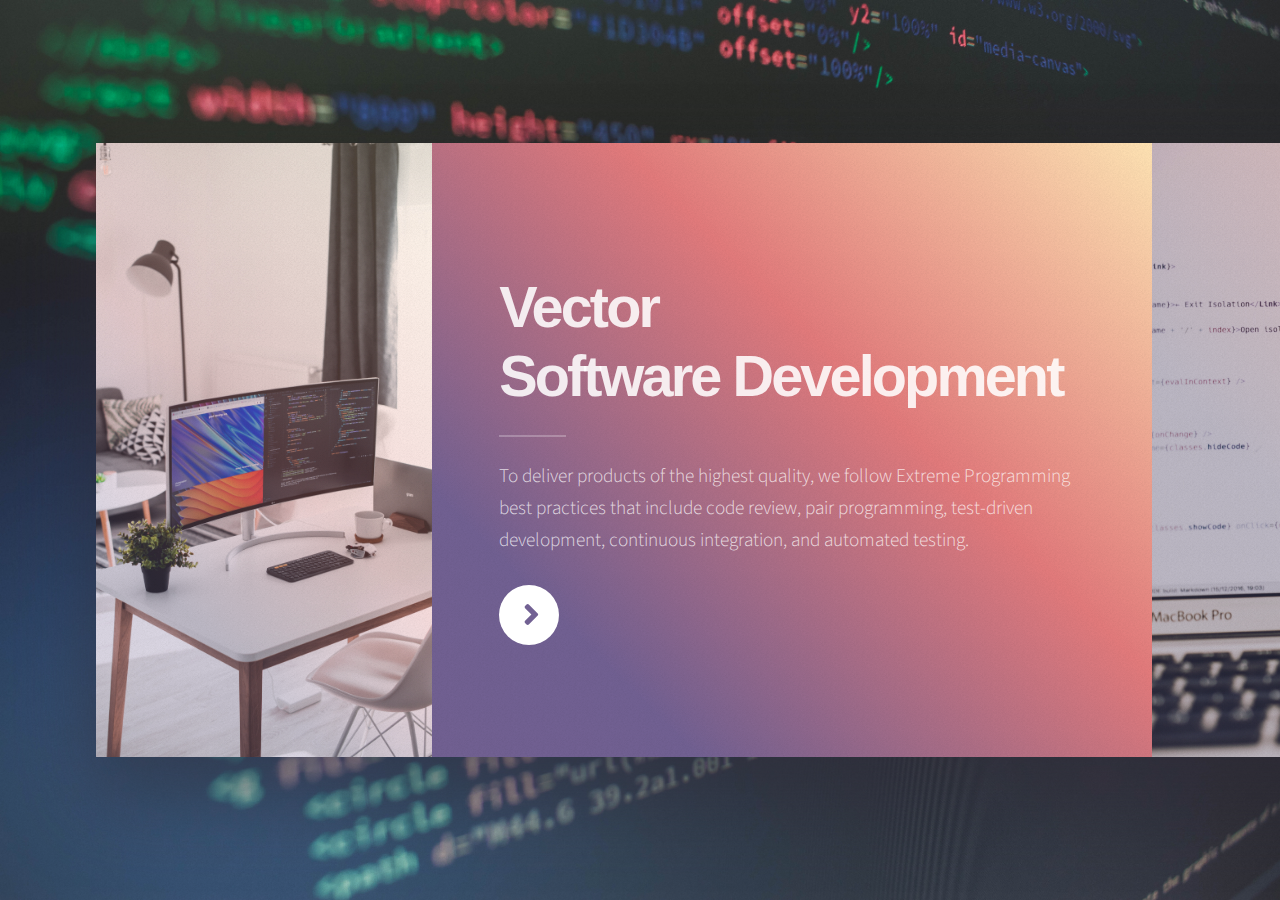
==== project.html @ 156435c5 "update" ====
<!DOCTYPE html>
<!--
	Ethereal by HTML5 UP
	html5up.net | @ajlkn
	Free for personal and commercial use under the CCA 3.0 license (html5up.net/license)
-->
<html>
  <head>
    <title>Vector</title>
    <meta charset="utf-8" />
    <meta
      name="viewport"
      content="width=device-width, initial-scale=1, user-scalable=no"
    />
    <link rel="stylesheet" href="assets/css/main.css" />
    <noscript
      ><link rel="stylesheet" href="assets/css/noscript.css"
    /></noscript>
  </head>
  <body class="is-preload">
    <!-- Page Wrapper -->
    <div id="page-wrapper">
      <!-- Wrapper -->
      <div id="wrapper">
        <!-- Panel (Banner) -->
        <section class="panel banner right">
          <div class="content color0 span-3-75">
            <h1 class="major">
              Vector<br />
              Software Development
            </h1>
            <p>
              To deliver products of the highest quality, we follow Extreme
              Programming best practices that include code review, pair
              programming, test-driven development, continuous integration, and
              automated testing.
            </p>
            <ul class="actions">
              <li>
                <a
                  href="#first"
                  class="button primary color1 circle icon solid fa-angle-right"
                  >Next</a
                >
              </li>
            </ul>
          </div>
          <div class="image filtered span-1-75" data-position="25% 25%">
            <img src="images/pic01.jpg" alt="" />
          </div>
        </section>

        <!-- Panel (Spotlight) -->
        <section class="panel spotlight medium right" id="first">
          <div class="content span-7">
            <h2 class="major">Sed etiam aenean</h2>
            <p>
              Mauris et ligula arcu. Proin dapibus convallis accumsan. Lorem
              maximus hendrerit orci, sit amet elementum massa hendrerit sed.
              Donec et ullamcorper ligula. Suspendisse amet potenti. Ut pretium
              libero eleifend euismod sed tristique. Quisque dictum magna risus,
              id ultricies justo sagittis vitae. Sed id odio tempor, porttitor
              elit amet, gravida hendrerit fringilla lorem ipsum dolor.
            </p>
          </div>
          <div class="image filtered tinted" data-position="top left">
            <img src="images/pic02.jpg" alt="" />
          </div>
        </section>

        <!-- Panel -->
        <section class="panel color1">
          <div class="intro joined">
            <h2 class="major">Amet lorem</h2>
            <p>
              Sed vel nibh libero. Mauris et lorem pharetra massa lorem turpis
              congue pulvinar. Vivamus sed feugiat finibus. Duis amet bibendum
              amet sed. Duis mauris ex, dapibus sed ligula tempus volutpat magna
              etiam.
            </p>
          </div>
          <div class="inner">
            <ul class="grid-icons three connected">
              <li>
                <span class="icon fa-gem"
                  ><span class="label">Lorem</span></span
                >
              </li>
              <li>
                <span class="icon solid fa-camera-retro"
                  ><span class="label">Ipsum</span></span
                >
              </li>
              <li>
                <span class="icon solid fa-cog"
                  ><span class="label">Dolor</span></span
                >
              </li>
              <li>
                <span class="icon solid fa-paper-plane"
                  ><span class="label">Sit</span></span
                >
              </li>
              <li>
                <span class="icon solid fa-chart-bar"
                  ><span class="label">Amet</span></span
                >
              </li>
              <li>
                <span class="icon solid fa-code"
                  ><span class="label">Nullam</span></span
                >
              </li>
            </ul>
          </div>
        </section>

        <!-- Panel (Spotlight) -->
        <section class="panel spotlight large left">
          <div class="content span-5">
            <h2 class="major">Magna amet tempus</h2>
            <p>
              Mauris a cursus velit. Nunc lacinia sollicitudin egestas bibendum,
              magna dui bibendum ex, sagittis commodo enim risus sed magna
              nulla. Vestibulum ut consequat velit. Curabitur vitae libero
              lorem. Quisque iaculis porttitor blandit. Nullam quis sagittis
              maximus. Sed vel nibh libero. Mauris et lorem pharetra massa lorem
              turpis congue pulvinar.
            </p>
          </div>
          <div class="image filtered tinted" data-position="top right">
            <img src="images/pic03.jpg" alt="" />
          </div>
        </section>

        <!-- Panel -->
        <section class="panel">
          <div class="intro color2">
            <h2 class="major">Elit integer</h2>
            <p>
              Sed vel nibh libero. Mauris et lorem pharetra massa lorem turpis
              congue pulvinar. Vivamus sed feugiat finibus. Duis amet bibendum
              amet sed. Duis mauris ex, dapibus sed ligula tempus volutpat magna
              etiam.
            </p>
          </div>
          <div class="gallery">
            <div class="group span-3">
              <a
                href="images/gallery/fulls/01.jpg"
                class="image filtered span-3"
                data-position="bottom"
                ><img src="images/gallery/thumbs/01.jpg" alt=""
              /></a>
              <a
                href="images/gallery/fulls/02.jpg"
                class="image filtered span-1-5"
                data-position="center"
                ><img src="images/gallery/thumbs/02.jpg" alt=""
              /></a>
              <a
                href="images/gallery/fulls/03.jpg"
                class="image filtered span-1-5"
                data-position="bottom"
                ><img src="images/gallery/thumbs/03.jpg" alt=""
              /></a>
            </div>
            <a
              href="images/gallery/fulls/04.jpg"
              class="image filtered span-2-5"
              data-position="top"
              ><img src="images/gallery/thumbs/04.jpg" alt=""
            /></a>
            <a
              href="images/gallery/fulls/09.jpg"
              class="image filtered span-2-5"
              data-position="right"
              ><img src="images/gallery/thumbs/09.jpg" alt=""
            /></a>
          </div>
        </section>

        <!-- Panel -->
        <section class="panel color4-alt">
          <div class="intro color4">
            <h2 class="major">Contact</h2>
            <p>
              Sed vel nibh libero. Mauris et lorem pharetra massa lorem turpis
              congue pulvinar. Vivamus sed feugiat finibus. Duis amet bibendum
              amet sed. Duis mauris ex, dapibus sed ligula tempus volutpat magna
              etiam.
            </p>
          </div>
          <div class="inner columns divided">
            <div class="span-3-25">
              <form method="post" action="#">
                <div class="fields">
                  <div class="field half">
                    <label for="name">Name</label>
                    <input type="text" name="name" id="name" />
                  </div>
                  <div class="field half">
                    <label for="email">Email</label>
                    <input type="email" name="email" id="email" />
                  </div>
                  <div class="field">
                    <label for="message">Message</label>
                    <textarea name="message" id="message" rows="4"></textarea>
                  </div>
                </div>
                <ul class="actions">
                  <li>
                    <input
                      type="submit"
                      value="Send Message"
                      class="button primary"
                    />
                  </li>
                </ul>
              </form>
            </div>
            <div class="span-1-5">
              <ul class="contact-icons color1">
                <li class="icon brands fa-twitter">
                  <a href="#">@untitled-tld</a>
                </li>
                <li class="icon brands fa-facebook-f">
                  <a href="#">facebook.com/untitled</a>
                </li>
                <li class="icon brands fa-snapchat-ghost">
                  <a href="#">@untitled-tld</a>
                </li>
                <li class="icon brands fa-instagram">
                  <a href="#">@untitled-tld</a>
                </li>
                <li class="icon brands fa-medium-m">
                  <a href="#">medium.com/untitled</a>
                </li>
              </ul>
            </div>
          </div>
        </section>

        <!-- Copyright -->
        <div class="copyright">
          &copy; Untitled. Design: <a href="https://html5up.net">HTML5 UP</a>.
        </div>
      </div>
    </div>

    <!-- Scripts -->
    <script src="assets/js/jquery.min.js"></script>
    <script src="assets/js/browser.min.js"></script>
    <script src="assets/js/breakpoints.min.js"></script>
    <script src="assets/js/main.js"></script>
  </body>
</html>
---- assets/css/main.css ----
@import url(fontawesome-all.min.css);
@import url("https://fonts.googleapis.com/css?family=Source+Sans+Pro:300,400,300i,400i");

/*
	Ethereal by HTML5 UP
	html5up.net | @ajlkn
	Free for personal and commercial use under the CCA 3.0 license (html5up.net/license)
*/

html, body, div, span, applet, object,
iframe, h1, h2, h3, h4, h5, h6, p, blockquote,
pre, a, abbr, acronym, address, big, cite,
code, del, dfn, em, img, ins, kbd, q, s, samp,
small, strike, strong, sub, sup, tt, var, b,
u, i, center, dl, dt, dd, ol, ul, li, fieldset,
form, label, legend, table, caption, tbody,
tfoot, thead, tr, th, td, article, aside,
canvas, details, embed, figure, figcaption,
footer, header, hgroup, menu, nav, output, ruby,
section, summary, time, mark, audio, video {
	margin: 0;
	padding: 0;
	border: 0;
	font-size: 100%;
	font: inherit;
	vertical-align: baseline;}

article, aside, details, figcaption, figure,
footer, header, hgroup, menu, nav, section {
	display: block;}

body {
	line-height: 1;
}

ol, ul {
	list-style: none;
}

blockquote, q {
	quotes: none;
}

	blockquote:before, blockquote:after, q:before, q:after {
		content: '';
		content: none;
	}

table {
	border-collapse: collapse;
	border-spacing: 0;
}

body {
	-webkit-text-size-adjust: none;
}

mark {
	background-color: transparent;
	color: inherit;
}

input::-moz-focus-inner {
	border: 0;
	padding: 0;
}

input, select, textarea {
	-moz-appearance: none;
	-webkit-appearance: none;
	-ms-appearance: none;
	appearance: none;
}

/* Page */

	@-moz-keyframes load-spinner {
		0% {
			-moz-transform: rotate(0deg);
			-webkit-transform: rotate(0deg);
			-ms-transform: rotate(0deg);
			transform: rotate(0deg);
		}

		100% {
			-moz-transform: rotate(360deg);
			-webkit-transform: rotate(360deg);
			-ms-transform: rotate(360deg);
			transform: rotate(360deg);
		}
	}

	@-webkit-keyframes load-spinner {
		0% {
			-moz-transform: rotate(0deg);
			-webkit-transform: rotate(0deg);
			-ms-transform: rotate(0deg);
			transform: rotate(0deg);
		}

		100% {
			-moz-transform: rotate(360deg);
			-webkit-transform: rotate(360deg);
			-ms-transform: rotate(360deg);
			transform: rotate(360deg);
		}
	}

	@-ms-keyframes load-spinner {
		0% {
			-moz-transform: rotate(0deg);
			-webkit-transform: rotate(0deg);
			-ms-transform: rotate(0deg);
			transform: rotate(0deg);
		}

		100% {
			-moz-transform: rotate(360deg);
			-webkit-transform: rotate(360deg);
			-ms-transform: rotate(360deg);
			transform: rotate(360deg);
		}
	}

	@keyframes load-spinner {
		0% {
			-moz-transform: rotate(0deg);
			-webkit-transform: rotate(0deg);
			-ms-transform: rotate(0deg);
			transform: rotate(0deg);
		}

		100% {
			-moz-transform: rotate(360deg);
			-webkit-transform: rotate(360deg);
			-ms-transform: rotate(360deg);
			transform: rotate(360deg);
		}
	}

	@-ms-viewport {
		width: device-width;
	}

	html {
		width: 100%;
		height: 100%;
	}

	html {
		box-sizing: border-box;
	}

	*, *:before, *:after {
		box-sizing: inherit;
	}

	body {
		display: -moz-flex;
		display: -webkit-flex;
		display: -ms-flex;
		display: flex;
		-moz-align-items: center;
		-webkit-align-items: center;
		-ms-align-items: center;
		align-items: center;
		-moz-justify-content: -moz-flex-start;
		-webkit-justify-content: -webkit-flex-start;
		-ms-justify-content: -ms-flex-start;
		justify-content: flex-start;
		-ms-overflow-style: scrollbar;
		width: 100%;
		height: 100%;
		min-height: 30rem;
		overflow: hidden;
	}

		body:before {
			-moz-animation: load-spinner 1s infinite linear;
			-webkit-animation: load-spinner 1s infinite linear;
			-ms-animation: load-spinner 1s infinite linear;
			animation: load-spinner 1s infinite linear;
			-moz-transition: opacity 0.25s ease;
			-webkit-transition: opacity 0.25s ease;
			-ms-transition: opacity 0.25s ease;
			transition: opacity 0.25s ease;
			-moz-transition-delay: 0s;
			-webkit-transition-delay: 0s;
			-ms-transition-delay: 0s;
			transition-delay: 0s;
			pointer-events: none;
			content: '';
			display: block;
			position: absolute;
			top: 50%;
			left: 50%;
			width: 4rem;
			height: 4rem;
			margin: -2rem 0 0 -2rem;
			background-image: url("data:image/svg+xml;charset=utf8,%3Csvg xmlns='http://www.w3.org/2000/svg' xmlns:xlink='http://www.w3.org/1999/xlink' width='96px' height='96px' viewBox='0 0 96 96' zoomAndPan='disable'%3E%3Cstyle%3Ecircle %7Bfill: transparent%3B stroke: %232e2b37%3B stroke-width: 1.5px%3B %7D%3C/style%3E%3Cdefs%3E%3CclipPath id='corner'%3E%3Cpolygon points='0,0 48,0 48,48 96,48 96,96 0,96' /%3E%3C/clipPath%3E%3C/defs%3E%3Cg clip-path='url(%23corner)'%3E%3Ccircle cx='48' cy='48' r='32'/%3E%3C/g%3E%3C/svg%3E");
			background-position: center;
			background-repeat: no-repeat;
			background-size: 4rem;
			opacity: 0;
		}

		body:after {
			pointer-events: none;
			content: '';
			display: block;
			position: fixed;
			top: 0;
			left: 0;
			width: 100%;
			height: 100%;
			z-index: -1;
			background-attachment: fixed;
			background-color: #e1e6e1;
			background-image: url("../../images/overlay.png"), url("../../images/bg.jpg");
			background-repeat: repeat, repeat-x;
			background-size: 128px 128px, cover;
		}

		body.is-preload *, body.is-preload *:before, body.is-preload *:after {
			-moz-animation: none !important;
			-webkit-animation: none !important;
			-ms-animation: none !important;
			animation: none !important;
			-moz-transition: none !important;
			-webkit-transition: none !important;
			-ms-transition: none !important;
			transition: none !important;
		}

		body.is-preload:before {
			-moz-transition: opacity 1s ease;
			-webkit-transition: opacity 1s ease;
			-ms-transition: opacity 1s ease;
			transition: opacity 1s ease;
			-moz-transition-delay: 0.75s;
			-webkit-transition-delay: 0.75s;
			-ms-transition-delay: 0.75s;
			transition-delay: 0.75s;
			opacity: 0.25;
		}

	@media screen and (max-width: 736px) {

		html {
			height: auto;
		}

		body {
			height: auto;
			overflow-x: hidden;
			overflow-y: auto;
		}

	}

	@media screen and (max-width: 480px) {

		html, body {
			min-width: 320px;
		}

	}

/* Typography */

	html {
		font-size: 18pt;
		font-size: 1vmax;
	}

		@media screen and (max-width: 1680px) {

			html {
				font-size: 12pt;
				font-size: 1.1vmax;
			}

		}

		@media screen and (max-width: 1280px) {

			html {
				font-size: 11pt;
				font-size: 1.5vmax;
			}

		}

	body, input, select, textarea {
		color: rgba(255, 255, 255, 0.75);
		font-family: "Source Sans Pro", Helvetica, sans-serif;
		font-size: 1rem;
		font-weight: 300;
		line-height: 1.65;
	}

	a {
		-moz-transition: color 0.2s ease-in-out, border-bottom-color 0.2s ease-in-out;
		-webkit-transition: color 0.2s ease-in-out, border-bottom-color 0.2s ease-in-out;
		-ms-transition: color 0.2s ease-in-out, border-bottom-color 0.2s ease-in-out;
		transition: color 0.2s ease-in-out, border-bottom-color 0.2s ease-in-out;
		color: inherit;
		border-bottom: dotted 1px;
		text-decoration: none;
	}

		a:hover {
			border-bottom-color: transparent;
			color: #ffe4b4;
		}

	strong, b {
		color: rgba(255, 255, 255, 0.875);
		font-weight: 400;
	}

	em, i {
		font-style: italic;
	}

	p {
		margin: 0 0 1.5rem 0;
	}

		body.is-ie p {
			width: 100%;
		}

	h1, h2, h3, h4, h5, h6 {
		color: rgba(255, 255, 255, 0.875);
		font-family: Arial, Helvetica, sans-serif;
		font-weight: 700;
		line-height: 1.3;
		margin: 0 0 0.75rem 0;
		letter-spacing: -0.05em;
	}

		h1 a, h2 a, h3 a, h4 a, h5 a, h6 a {
			color: inherit;
			text-decoration: none;
		}

	h1.major, h2.major, h3.major {
		position: relative;
	}

		h1.major:after, h2.major:after, h3.major:after {
			content: '';
			position: absolute;
			left: 0;
			width: 3.5rem;
			height: 0.1rem;
			background-color: rgba(255, 255, 255, 0.25);
		}

	h1 {
		font-size: 3rem;
		line-height: 1.2;
	}

		h1.major {
			margin: 0 0 2.625rem 0;
		}

			h1.major:after {
				bottom: -1.325rem;
			}

	h2 {
		font-size: 1.75rem;
		line-height: 1.2;
	}

		h2.major {
			margin: 0 0 1.9875rem 0;
		}

			h2.major:after {
				bottom: -1.2rem;
			}

	h3 {
		font-size: 1.325rem;
	}

		h3.major {
			margin: 0 0 1.875rem 0;
		}

			h3.major:after {
				bottom: -0.75rem;
			}

	h4 {
		font-size: 1rem;
	}

	h5 {
		font-size: 0.9rem;
	}

	h6 {
		font-size: 0.7rem;
	}

	sub {
		font-size: 0.8rem;
		position: relative;
		top: 0.5rem;
	}

	sup {
		font-size: 0.8rem;
		position: relative;
		top: -0.5rem;
	}

	blockquote {
		border-left: solid 0.25rem rgba(255, 255, 255, 0.25);
		font-style: italic;
		margin: 0 0 1.5rem 0;
		padding: 0.375rem 0 0.375rem 1.5rem;
	}

	code {
		background: rgba(255, 255, 255, 0.075);
		border-radius: 0.25rem;
		font-family: "Courier New", monospace;
		font-size: 0.8rem;
		margin: 0 0.25rem;
		padding: 0.25rem 0.65rem;
	}

	pre {
		-webkit-overflow-scrolling: touch;
		font-family: "Courier New", monospace;
		font-size: 0.8rem;
		margin: 0 0 1.5rem 0;
		white-space: pre-wrap;
	}

		pre code {
			display: block;
			line-height: 1.625;
			padding: 1rem 1.5rem;
			overflow-x: auto;
			margin: 0;
		}

	hr {
		border: 0;
		border-bottom: solid 2px rgba(255, 255, 255, 0.25);
		margin: 1.875rem 0;
	}

	.align-left {
		text-align: left;
	}

	.align-center {
		text-align: center;
	}

	.align-right {
		text-align: right;
	}

	@media screen and (max-width: 736px) {

		html {
			font-size: 12pt;
		}

		h1 {
			font-size: 2.25rem;
			line-height: 1.2;
		}

			h1.major {
				margin: 0 0 2.625rem 0;
			}

				h1.major:after {
					bottom: -1.325rem;
				}

		h2 {
			font-size: 1.5rem;
			line-height: 1.2;
		}

			h2.major {
				margin: 0 0 1.9875rem 0;
			}

				h2.major:after {
					bottom: -1.2rem;
				}

		h3 {
			font-size: 1rem;
		}

			h3.major {
				margin: 0 0 1.875rem 0;
			}

				h3.major:after {
					bottom: -0.75rem;
				}

		h4 {
			font-size: 1rem;
		}

		h5 {
			font-size: 0.9rem;
		}

		h6 {
			font-size: 0.7rem;
		}

		h1 br, h2 br, h3 br, h4 br, h5 br, h6 br {
			display: none;
		}

	}

	@media screen and (max-width: 360px) {

		html {
			font-size: 11pt;
		}

	}

/* Form */

	form {
		margin: 0 0 1.5rem 0;
	}

		form > :last-child {
			margin-bottom: 0;
		}

		form > .fields {
			display: -moz-flex;
			display: -webkit-flex;
			display: -ms-flex;
			display: flex;
			-moz-flex-wrap: wrap;
			-webkit-flex-wrap: wrap;
			-ms-flex-wrap: wrap;
			flex-wrap: wrap;
			width: calc(100% + 3rem);
			margin: -1.5rem 0 1.5rem -1.5rem;
		}

			form > .fields > .field {
				-moz-flex-grow: 0;
				-webkit-flex-grow: 0;
				-ms-flex-grow: 0;
				flex-grow: 0;
				-moz-flex-shrink: 0;
				-webkit-flex-shrink: 0;
				-ms-flex-shrink: 0;
				flex-shrink: 0;
				padding: 1.5rem 0 0 1.5rem;
				width: calc(100% - 1.5rem);
			}

				form > .fields > .field.half {
					width: calc(50% - 0.75rem);
				}

				form > .fields > .field.third {
					width: calc(100%/3 - 0.5rem);
				}

				form > .fields > .field.quarter {
					width: calc(25% - 0.375rem);
				}

		@media screen and (max-width: 736px) {

			form > .fields {
				width: calc(100% + 2.25rem);
				margin: -1.125rem 0 1.5rem -1.125rem;
			}

				form > .fields > .field {
					padding: 1.125rem 0 0 1.125rem;
					width: calc(100% - 1.125rem);
				}

					form > .fields > .field.half {
						width: calc(100% - 1.125rem);
					}

					form > .fields > .field.third {
						width: calc(100% - 1.125rem);
					}

					form > .fields > .field.quarter {
						width: calc(100% - 1.125rem);
					}

		}

	label {
		color: rgba(255, 255, 255, 0.875);
		display: block;
		font-family: Arial, Helvetica, sans-serif;
		font-size: 0.8rem;
		font-weight: 700;
		margin: 0 0 0.4875rem 0;
	}

	input[type="text"],
	input[type="password"],
	input[type="email"],
	input[type="tel"],
	select,
	textarea {
		-moz-appearance: none;
		-webkit-appearance: none;
		-ms-appearance: none;
		appearance: none;
		background: transparent;
		border: solid 2px rgba(255, 255, 255, 0.25);
		border-radius: 0.25rem;
		color: inherit;
		display: block;
		outline: 0;
		padding: 0 0.75rem;
		text-decoration: none;
		width: 100%;
	}

		input[type="text"]:invalid,
		input[type="password"]:invalid,
		input[type="email"]:invalid,
		input[type="tel"]:invalid,
		select:invalid,
		textarea:invalid {
			box-shadow: none;
		}

		input[type="text"]:focus,
		input[type="password"]:focus,
		input[type="email"]:focus,
		input[type="tel"]:focus,
		select:focus,
		textarea:focus {
			border-color: #ffe4b4;
		}

	option {
		background-color: rgba(255, 255, 255, 0.875);
		color: #2e2b37;
	}

	select {
		background-image: url("data:image/svg+xml;charset=utf8,%3Csvg xmlns='http://www.w3.org/2000/svg' width='40' height='40' preserveAspectRatio='none' viewBox='0 0 40 40'%3E%3Cpath d='M9.4,12.3l10.4,10.4l10.4-10.4c0.2-0.2,0.5-0.4,0.9-0.4c0.3,0,0.6,0.1,0.9,0.4l3.3,3.3c0.2,0.2,0.4,0.5,0.4,0.9 c0,0.4-0.1,0.6-0.4,0.9L20.7,31.9c-0.2,0.2-0.5,0.4-0.9,0.4c-0.3,0-0.6-0.1-0.9-0.4L4.3,17.3c-0.2-0.2-0.4-0.5-0.4-0.9 c0-0.4,0.1-0.6,0.4-0.9l3.3-3.3c0.2-0.2,0.5-0.4,0.9-0.4S9.1,12.1,9.4,12.3z' fill='rgba(255, 255, 255, 0.25)' /%3E%3C/svg%3E");
		background-size: 1.25rem;
		background-repeat: no-repeat;
		background-position: calc(100% - 1rem) center;
		height: 2.5rem;
		padding-right: 2.5rem;
		text-overflow: ellipsis;
	}

		select option {
			color: rgba(255, 255, 255, 0.875);
			background: #2e2b37;
		}

		select:focus::-ms-value {
			background-color: transparent;
		}

		select::-ms-expand {
			display: none;
		}

	input[type="text"],
	input[type="password"],
	input[type="email"],
	select {
		height: 2.5rem;
	}

	textarea {
		padding: 0.75rem 1rem;
	}

	input[type="checkbox"],
	input[type="radio"] {
		-moz-appearance: none;
		-webkit-appearance: none;
		-ms-appearance: none;
		appearance: none;
		display: block;
		float: left;
		margin-right: -2rem;
		opacity: 0;
		width: 1rem;
		z-index: -1;
	}

		input[type="checkbox"] + label,
		input[type="radio"] + label {
			text-decoration: none;
			position: relative;
			color: rgba(255, 255, 255, 0.75);
			cursor: pointer;
			display: inline-block;
			font-size: 1rem;
			font-weight: 300;
			margin-bottom: 0;
			padding-left: 2.5rem;
			padding-right: 1rem;
		}

			input[type="checkbox"] + label:before,
			input[type="radio"] + label:before {
				-moz-osx-font-smoothing: grayscale;
				-webkit-font-smoothing: antialiased;
				display: inline-block;
				font-style: normal;
				font-variant: normal;
				text-rendering: auto;
				line-height: 1;
				text-transform: none !important;
				font-family: 'Font Awesome 5 Free';
				font-weight: 900;
			}

			input[type="checkbox"] + label:before,
			input[type="radio"] + label:before {
				content: '';
				display: inline-block;
				font-size: 0.8rem;
				position: absolute;
				top: 0;
				left: 0;
				width: 1.6875rem;
				height: 1.6875rem;
				line-height: 1.6875rem;
				background: rgba(255, 255, 255, 0.075);
				border: solid 1px rgba(255, 255, 255, 0.25);
				border-radius: 0.25rem;
				color: #2e2b37;
				text-align: center;
			}

				body.is-ie input[type="checkbox"] + label:before, body.is-ie
				input[type="radio"] + label:before {
					line-height: 1.5;
				}

		input[type="checkbox"]:checked + label:before,
		input[type="radio"]:checked + label:before {
			content: '\f00c';
			background: rgba(255, 255, 255, 0.875);
			border-color: rgba(255, 255, 255, 0.875);
		}

		input[type="checkbox"]:focus + label:before,
		input[type="radio"]:focus + label:before {
			border-color: #ffe4b4;
			box-shadow: 0 0 0 1px #ffe4b4;
		}

		input[type="checkbox"]:focus:checked + label:before,
		input[type="radio"]:focus:checked + label:before {
			background: #ffe4b4;
		}

		input[type="checkbox"].color1 + label:before,
		input[type="radio"].color1 + label:before {
			color: #726193;
		}

		input[type="checkbox"].color2 + label:before,
		input[type="radio"].color2 + label:before {
			color: #e37b7c;
		}

		input[type="checkbox"].color3 + label:before,
		input[type="radio"].color3 + label:before {
			color: #ffe4b4;
		}

		input[type="checkbox"].color4 + label:before,
		input[type="radio"].color4 + label:before {
			color: #353865;
		}

	input[type="checkbox"] + label:before {
		border-radius: 0.25rem;
	}

	input[type="radio"] + label:before {
		border-radius: 100%;
	}

	::-webkit-input-placeholder {
		color: rgba(255, 255, 255, 0.5) !important;
		opacity: 1.0;
	}

	:-moz-placeholder {
		color: rgba(255, 255, 255, 0.5) !important;
		opacity: 1.0;
	}

	::-moz-placeholder {
		color: rgba(255, 255, 255, 0.5) !important;
		opacity: 1.0;
	}

	:-ms-input-placeholder {
		color: rgba(255, 255, 255, 0.5) !important;
		opacity: 1.0;
	}

/* Icon */

	.icon {
		text-decoration: none;
		position: relative;
		border-bottom: none;
	}

		.icon:before {
			-moz-osx-font-smoothing: grayscale;
			-webkit-font-smoothing: antialiased;
			display: inline-block;
			font-style: normal;
			font-variant: normal;
			text-rendering: auto;
			line-height: 1;
			text-transform: none !important;
			font-family: 'Font Awesome 5 Free';
			font-weight: 400;
		}

		.icon > .label {
			display: none;
		}

		.icon:before {
			line-height: inherit;
		}

		.icon.solid:before {
			font-weight: 900;
		}

		.icon.brands:before {
			font-family: 'Font Awesome 5 Brands';
		}

/* Image */

	.image {
		display: inline-block;
		position: relative;
		border: 0;
	}

		.image.filtered:after {
			background-image: url("../../images/overlay.png"), linear-gradient(45deg, rgba(114, 97, 147, 0.25) 25%, rgba(227, 123, 124, 0.25) 50%, rgba(255, 228, 180, 0.25));
			background-size: 128px 128px, auto;
			pointer-events: none;
			content: '';
			position: absolute;
			top: 0;
			left: 0;
			width: 100%;
			height: 100%;
			opacity: 1;
			z-index: 1;
		}

		.image.filtered.tinted:after {
			background-image: url("../../images/overlay.png"), linear-gradient(45deg, rgba(114, 97, 147, 0.25) 25%, rgba(227, 123, 124, 0.25) 50%, rgba(255, 228, 180, 0.25)), linear-gradient(0deg, rgba(0, 0, 0, 0.125), rgba(0, 0, 0, 0.125));
			background-size: 128px 128px, auto, auto;
		}

		.image[data-position] img {
			-moz-object-fit: cover;
			-webkit-object-fit: cover;
			-ms-object-fit: cover;
			object-fit: cover;
			display: block;
			position: absolute;
			top: 0;
			left: 0;
			width: 100%;
			height: 100%;
		}

		.image[data-position="top left"] img {
			-moz-object-position: top left;
			-webkit-object-position: top left;
			-ms-object-position: top left;
			object-position: top left;
		}

		.image[data-position="top"] img {
			-moz-object-position: top;
			-webkit-object-position: top;
			-ms-object-position: top;
			object-position: top;
		}

		.image[data-position="top right"] img {
			-moz-object-position: top right;
			-webkit-object-position: top right;
			-ms-object-position: top right;
			object-position: top right;
		}

		.image[data-position="right"] img {
			-moz-object-position: right;
			-webkit-object-position: right;
			-ms-object-position: right;
			object-position: right;
		}

		.image[data-position="bottom right"] img {
			-moz-object-position: bottom right;
			-webkit-object-position: bottom right;
			-ms-object-position: bottom right;
			object-position: bottom right;
		}

		.image[data-position="bottom"] img {
			-moz-object-position: bottom;
			-webkit-object-position: bottom;
			-ms-object-position: bottom;
			object-position: bottom;
		}

		.image[data-position="bottom left"] img {
			-moz-object-position: bottom left;
			-webkit-object-position: bottom left;
			-ms-object-position: bottom left;
			object-position: bottom left;
		}

		.image[data-position="left"] img {
			-moz-object-position: left;
			-webkit-object-position: left;
			-ms-object-position: left;
			object-position: left;
		}

		.image[data-position="center"] img {
			-moz-object-position: center;
			-webkit-object-position: center;
			-ms-object-position: center;
			object-position: center;
		}

		.image[data-position="25% 25%"] img {
			-moz-object-position: 25% 25%;
			-webkit-object-position: 25% 25%;
			-ms-object-position: 25% 25%;
			object-position: 25% 25%;
		}

		.image[data-position="75% 25%"] img {
			-moz-object-position: 75% 25%;
			-webkit-object-position: 75% 25%;
			-ms-object-position: 75% 25%;
			object-position: 75% 25%;
		}

		.image[data-position="75% 75%"] img {
			-moz-object-position: 75% 75%;
			-webkit-object-position: 75% 75%;
			-ms-object-position: 75% 75%;
			object-position: 75% 75%;
		}

		.image[data-position="25% 75%"] img {
			-moz-object-position: 25% 75%;
			-webkit-object-position: 25% 75%;
			-ms-object-position: 25% 75%;
			object-position: 25% 75%;
		}

		.image img {
			display: block;
		}

		.image.left, .image.right {
			max-width: 40%;
		}

			.image.left img, .image.right img {
				width: 100%;
			}

		.image.left {
			float: left;
			padding: 0 1.5rem 1rem 0;
			top: 0.25rem;
		}

		.image.right {
			float: right;
			padding: 0 0 1rem 1.5rem;
			top: 0.25rem;
		}

		.image.fit {
			display: block;
			margin: 0 0 1.5rem 0;
			width: 100%;
		}

			.image.fit img {
				width: 100%;
			}

		.image.main {
			display: block;
			margin: 0 0 2.25rem 0;
			width: 100%;
		}

			.image.main img {
				width: 100%;
			}

/* List */

	ol {
		list-style: decimal;
		margin: 0 0 1.5rem 0;
		padding-left: 1.25rem;
	}

		ol li {
			padding-left: 0.25rem;
		}

	ul {
		list-style: disc;
		margin: 0 0 1.5rem 0;
		padding-left: 1rem;
	}

		ul li {
			padding-left: 0.5rem;
		}

		ul.alt {
			list-style: none;
			padding-left: 0;
		}

			ul.alt li {
				border-top: solid 1px rgba(255, 255, 255, 0.25);
				padding: 0.5rem 0;
			}

				ul.alt li:first-child {
					border-top: 0;
					padding-top: 0;
				}

	dl {
		margin: 0 0 1.5rem 0;
	}

		dl dt {
			display: block;
			font-weight: 400;
			margin: 0 0 0.75rem 0;
		}

		dl dd {
			margin-left: 1.5rem;
		}

/* Actions */

	ul.actions {
		display: -moz-flex;
		display: -webkit-flex;
		display: -ms-flex;
		display: flex;
		cursor: default;
		list-style: none;
		margin-left: -0.75rem;
		padding-left: 0;
	}

		ul.actions li {
			padding: 0 0 0 0.75rem;
			vertical-align: middle;
		}

		ul.actions.special {
			-moz-justify-content: center;
			-webkit-justify-content: center;
			-ms-justify-content: center;
			justify-content: center;
			width: 100%;
			margin-left: 0;
		}

			ul.actions.special li:first-child {
				padding-left: 0;
			}

		ul.actions.stacked {
			-moz-flex-direction: column;
			-webkit-flex-direction: column;
			-ms-flex-direction: column;
			flex-direction: column;
			margin-left: 0;
		}

			ul.actions.stacked li {
				padding: 0.975rem 0 0 0;
			}

				ul.actions.stacked li:first-child {
					padding-top: 0;
				}

		ul.actions.fit {
			width: calc(100% + 0.75rem);
		}

			ul.actions.fit li {
				-moz-flex-grow: 1;
				-webkit-flex-grow: 1;
				-ms-flex-grow: 1;
				flex-grow: 1;
				-moz-flex-shrink: 1;
				-webkit-flex-shrink: 1;
				-ms-flex-shrink: 1;
				flex-shrink: 1;
				width: 100%;
			}

				ul.actions.fit li > * {
					width: 100%;
				}

			ul.actions.fit.stacked {
				width: 100%;
			}

/* Icons */

	ul.icons {
		cursor: default;
		list-style: none;
		padding-left: 0;
	}

		ul.icons li {
			display: inline-block;
			padding: 0 1rem 0 0;
		}

			ul.icons li:last-child {
				padding-right: 0;
			}

			ul.icons li .icon:before {
				font-size: 1.25em;
			}

/* Grid Icons */

	ul.grid-icons {
		display: -moz-flex;
		display: -webkit-flex;
		display: -ms-flex;
		display: flex;
		-moz-flex-wrap: wrap;
		-webkit-flex-wrap: wrap;
		-ms-flex-wrap: wrap;
		flex-wrap: wrap;
		-moz-justify-content: center;
		-webkit-justify-content: center;
		-ms-justify-content: center;
		justify-content: center;
		list-style: none;
		margin: 0 0 1.5rem 0;
		padding-left: 0;
	}

		ul.grid-icons .icon {
			display: block;
			position: relative;
			width: 100%;
			text-align: center;
		}

			ul.grid-icons .icon:before {
				display: block;
				width: 6rem;
				height: 6rem;
				line-height: 6rem;
				border-radius: 6rem;
				box-shadow: inset 0 0 0 2px rgba(255, 255, 255, 0.25);
				font-size: 2.5rem;
				margin: 0 auto;
				text-align: center;
			}

				body.is-ie ul.grid-icons .icon:before {
					line-height: 2.375;
				}

		ul.grid-icons > li {
			-moz-flex-grow: 0;
			-webkit-flex-grow: 0;
			-ms-flex-grow: 0;
			flex-grow: 0;
			-moz-flex-shrink: 0;
			-webkit-flex-shrink: 0;
			-ms-flex-shrink: 0;
			flex-shrink: 0;
			position: relative;
			margin: 1.5rem 0 0 1.5rem;
			padding-left: 0;
		}

		ul.grid-icons.connected > li:before {
			content: '';
			display: block;
			position: absolute;
			width: 1.5rem;
			height: 2px;
			top: 50%;
			left: -1.5rem;
			background-color: rgba(255, 255, 255, 0.25);
		}

		ul.grid-icons.connected > li:after {
			content: '';
			display: block;
			position: absolute;
			width: 2px;
			height: 1.5rem;
			top: -1.5rem;
			left: 50%;
			background-color: rgba(255, 255, 255, 0.25);
		}

		ul.grid-icons.two {
			width: 14rem;
		}

			ul.grid-icons.two > li:nth-child(-n + 2) {
				margin-top: 0;
			}

				ul.grid-icons.two > li:nth-child(-n + 2):after {
					display: none;
				}

			ul.grid-icons.two > li:nth-child(2n - 1) {
				margin-left: 0;
			}

				ul.grid-icons.two > li:nth-child(2n - 1):before {
					display: none;
				}

		ul.grid-icons.three {
			width: 21.5rem;
		}

			ul.grid-icons.three > li:nth-child(-n + 3) {
				margin-top: 0;
			}

				ul.grid-icons.three > li:nth-child(-n + 3):after {
					display: none;
				}

			ul.grid-icons.three > li:nth-child(3n - 2) {
				margin-left: 0;
			}

				ul.grid-icons.three > li:nth-child(3n - 2):before {
					display: none;
				}

		ul.grid-icons.four {
			width: 29rem;
		}

			ul.grid-icons.four > li:nth-child(-n + 4) {
				margin-top: 0;
			}

				ul.grid-icons.four > li:nth-child(-n + 4):after {
					display: none;
				}

			ul.grid-icons.four > li:nth-child(4n - 3) {
				margin-left: 0;
			}

				ul.grid-icons.four > li:nth-child(4n - 3):before {
					display: none;
				}

		@media screen and (max-width: 736px) {

			ul.grid-icons {
				-moz-justify-content: -moz-flex-start;
				-webkit-justify-content: -webkit-flex-start;
				-ms-justify-content: -ms-flex-start;
				justify-content: flex-start;
				width: 100% !important;
				margin: -1rem 0 1.5rem -1rem;
			}

				ul.grid-icons .icon:before {
					width: 4.5rem;
					height: 4.5rem;
					line-height: 4.5rem;
					font-size: 1.75rem;
				}

				ul.grid-icons > li {
					margin: 1rem 0 0 1rem !important;
				}

					ul.grid-icons > li:before {
						display: none !important;
					}

					ul.grid-icons > li:after {
						display: none !important;
					}

		}

/* Contact Icons */

	ul.contact-icons {
		list-style: none;
		padding-left: 0;
	}

		ul.contact-icons > li {
			margin: 1.25rem 0 0 0;
			padding-left: 0;
		}

			ul.contact-icons > li:before {
				display: inline-block;
				width: 2.25rem;
				height: 2.25rem;
				line-height: 2.25rem;
				border-radius: 2.25rem;
				background-color: white;
				color: #2e2b37;
				cursor: default;
				font-size: 1.125rem;
				margin-right: 1rem;
				text-align: center;
				vertical-align: middle;
			}

				body.is-ie ul.contact-icons > li:before {
					line-height: 2.125;
				}

			ul.contact-icons > li a {
				border-bottom: 0;
			}

		ul.contact-icons.color1 > li:before {
			color: #726193;
		}

		ul.contact-icons.color2 > li:before {
			color: #e37b7c;
		}

		ul.contact-icons.color3 > li:before {
			color: #ffe4b4;
		}

		ul.contact-icons.color4 > li:before {
			color: #353865;
		}

/* Table */

	.table-wrapper {
		-webkit-overflow-scrolling: touch;
		overflow-x: auto;
	}

	table {
		margin: 0 0 1.5rem 0;
		width: 100%;
	}

		table tbody tr {
			border: solid 1px rgba(255, 255, 255, 0.25);
			border-left: 0;
			border-right: 0;
		}

			table tbody tr:nth-child(2n + 1) {
				background-color: rgba(255, 255, 255, 0.075);
			}

		table td {
			padding: 0.75rem 0.75rem;
		}

		table th {
			color: rgba(255, 255, 255, 0.875);
			font-size: 0.9rem;
			font-weight: 400;
			padding: 0 0.75rem 0.75rem 0.75rem;
			text-align: left;
		}

		table thead {
			border-bottom: solid 2px rgba(255, 255, 255, 0.25);
		}

		table tfoot {
			border-top: solid 2px rgba(255, 255, 255, 0.25);
		}

		table.alt {
			border-collapse: separate;
		}

			table.alt tbody tr td {
				border: solid 1px rgba(255, 255, 255, 0.25);
				border-left-width: 0;
				border-top-width: 0;
			}

				table.alt tbody tr td:first-child {
					border-left-width: 1px;
				}

			table.alt tbody tr:first-child td {
				border-top-width: 1px;
			}

			table.alt thead {
				border-bottom: 0;
			}

			table.alt tfoot {
				border-top: 0;
			}

/* Button */

	input[type="submit"],
	input[type="reset"],
	input[type="button"],
	button,
	.button {
		-moz-appearance: none;
		-webkit-appearance: none;
		-ms-appearance: none;
		appearance: none;
		-moz-transition: background-color 0.2s ease-in-out, box-shadow 0.2s ease-in-out, color 0.2s ease-in-out;
		-webkit-transition: background-color 0.2s ease-in-out, box-shadow 0.2s ease-in-out, color 0.2s ease-in-out;
		-ms-transition: background-color 0.2s ease-in-out, box-shadow 0.2s ease-in-out, color 0.2s ease-in-out;
		transition: background-color 0.2s ease-in-out, box-shadow 0.2s ease-in-out, color 0.2s ease-in-out;
		background-color: transparent;
		border: 0;
		border-radius: 0.25rem;
		box-shadow: inset 0 0 0 2px rgba(255, 255, 255, 0.25);
		color: rgba(255, 255, 255, 0.875) !important;
		cursor: pointer;
		display: inline-block;
		font-family: Arial, Helvetica, sans-serif;
		font-size: 0.6rem;
		font-weight: 700;
		height: 2.75rem;
		letter-spacing: 0.15rem;
		line-height: 2.75rem;
		padding: 0 1.5rem 0 1.65rem;
		text-align: center;
		text-decoration: none;
		text-transform: uppercase;
		white-space: nowrap;
	}

		input[type="submit"]:hover,
		input[type="reset"]:hover,
		input[type="button"]:hover,
		button:hover,
		.button:hover {
			box-shadow: inset 0 0 0 2px #ffe4b4;
			color: #ffe4b4 !important;
		}

		input[type="submit"]:active,
		input[type="reset"]:active,
		input[type="button"]:active,
		button:active,
		.button:active {
			background-color: rgba(255, 228, 180, 0.125);
		}

		input[type="submit"].icon:before,
		input[type="reset"].icon:before,
		input[type="button"].icon:before,
		button.icon:before,
		.button.icon:before {
			display: inline-block;
			position: relative;
			top: -0.075rem;
			vertical-align: middle;
			font-size: 0.8rem;
			margin: 0 0.375rem 0 -0.325rem;
		}

		input[type="submit"].icon.circle,
		input[type="reset"].icon.circle,
		input[type="button"].icon.circle,
		button.icon.circle,
		.button.icon.circle {
			position: relative;
			width: 3.125rem;
			height: 3.125rem;
			line-height: 3.125rem;
			text-indent: 3.125rem;
			border-radius: 100%;
			overflow: hidden;
			padding: 0;
			letter-spacing: 0;
		}

			input[type="submit"].icon.circle:before,
			input[type="reset"].icon.circle:before,
			input[type="button"].icon.circle:before,
			button.icon.circle:before,
			.button.icon.circle:before {
				display: block;
				position: absolute;
				top: 0;
				left: 0;
				width: inherit;
				height: inherit;
				font-size: 1.25rem;
				line-height: inherit;
				margin: 0;
				text-indent: 0;
			}

			input[type="submit"].icon.circle.fa-angle-left:before,
			input[type="reset"].icon.circle.fa-angle-left:before,
			input[type="button"].icon.circle.fa-angle-left:before,
			button.icon.circle.fa-angle-left:before,
			.button.icon.circle.fa-angle-left:before {
				position: relative;
				left: -0.1rem;
				font-size: 1.75rem;
			}

			input[type="submit"].icon.circle.fa-angle-right:before,
			input[type="reset"].icon.circle.fa-angle-right:before,
			input[type="button"].icon.circle.fa-angle-right:before,
			button.icon.circle.fa-angle-right:before,
			.button.icon.circle.fa-angle-right:before {
				position: relative;
				left: 0.1rem;
				font-size: 1.75rem;
			}

		input[type="submit"].fit,
		input[type="reset"].fit,
		input[type="button"].fit,
		button.fit,
		.button.fit {
			width: 100%;
		}

		input[type="submit"].small,
		input[type="reset"].small,
		input[type="button"].small,
		button.small,
		.button.small {
			font-size: 0.4rem;
			height: 1.875rem;
			line-height: 1.875rem;
			padding: 0 1.25rem 0 1.4rem;
		}

		input[type="submit"].large,
		input[type="reset"].large,
		input[type="button"].large,
		button.large,
		.button.large {
			font-size: 0.8rem;
			height: 3.3125rem;
			line-height: 3.3125rem;
			padding: 0 2rem 0 2.15rem;
		}

		input[type="submit"].primary,
		input[type="reset"].primary,
		input[type="button"].primary,
		button.primary,
		.button.primary {
			background-color: white;
			box-shadow: none;
			color: #2e2b37 !important;
		}

			input[type="submit"].primary.color1,
			input[type="reset"].primary.color1,
			input[type="button"].primary.color1,
			button.primary.color1,
			.button.primary.color1 {
				color: #726193 !important;
			}

			input[type="submit"].primary.color2,
			input[type="reset"].primary.color2,
			input[type="button"].primary.color2,
			button.primary.color2,
			.button.primary.color2 {
				color: #e37b7c !important;
			}

			input[type="submit"].primary.color3,
			input[type="reset"].primary.color3,
			input[type="button"].primary.color3,
			button.primary.color3,
			.button.primary.color3 {
				color: #ffe4b4 !important;
			}

			input[type="submit"].primary.color4,
			input[type="reset"].primary.color4,
			input[type="button"].primary.color4,
			button.primary.color4,
			.button.primary.color4 {
				color: #353865 !important;
			}

			input[type="submit"].primary:hover,
			input[type="reset"].primary:hover,
			input[type="button"].primary:hover,
			button.primary:hover,
			.button.primary:hover {
				background-color: #ffe4b4;
			}

			input[type="submit"].primary:active,
			input[type="reset"].primary:active,
			input[type="button"].primary:active,
			button.primary:active,
			.button.primary:active {
				background-color: #fdd997;
			}

		input[type="submit"].disabled, input[type="submit"]:disabled,
		input[type="reset"].disabled,
		input[type="reset"]:disabled,
		input[type="button"].disabled,
		input[type="button"]:disabled,
		button.disabled,
		button:disabled,
		.button.disabled,
		.button:disabled {
			pointer-events: none;
			cursor: default;
			opacity: 0.5;
		}

/* Gallery */

	@-moz-keyframes gallery-modal-spinner {
		0% {
			-moz-transform: rotate(0deg);
			-webkit-transform: rotate(0deg);
			-ms-transform: rotate(0deg);
			transform: rotate(0deg);
		}

		100% {
			-moz-transform: rotate(360deg);
			-webkit-transform: rotate(360deg);
			-ms-transform: rotate(360deg);
			transform: rotate(360deg);
		}
	}

	@-webkit-keyframes gallery-modal-spinner {
		0% {
			-moz-transform: rotate(0deg);
			-webkit-transform: rotate(0deg);
			-ms-transform: rotate(0deg);
			transform: rotate(0deg);
		}

		100% {
			-moz-transform: rotate(360deg);
			-webkit-transform: rotate(360deg);
			-ms-transform: rotate(360deg);
			transform: rotate(360deg);
		}
	}

	@-ms-keyframes gallery-modal-spinner {
		0% {
			-moz-transform: rotate(0deg);
			-webkit-transform: rotate(0deg);
			-ms-transform: rotate(0deg);
			transform: rotate(0deg);
		}

		100% {
			-moz-transform: rotate(360deg);
			-webkit-transform: rotate(360deg);
			-ms-transform: rotate(360deg);
			transform: rotate(360deg);
		}
	}

	@keyframes gallery-modal-spinner {
		0% {
			-moz-transform: rotate(0deg);
			-webkit-transform: rotate(0deg);
			-ms-transform: rotate(0deg);
			transform: rotate(0deg);
		}

		100% {
			-moz-transform: rotate(360deg);
			-webkit-transform: rotate(360deg);
			-ms-transform: rotate(360deg);
			transform: rotate(360deg);
		}
	}

	.gallery {
		-moz-align-items: -moz-stretch;
		-webkit-align-items: -webkit-stretch;
		-ms-align-items: -ms-stretch;
		align-items: stretch;
		display: -moz-flex;
		display: -webkit-flex;
		display: -ms-flex;
		display: flex;
		height: 100%;
	}

		.gallery > * {
			width: 20rem;
			height: 100%;
		}

		.gallery .image {
			display: block;
			position: relative;
			border-bottom: 0;
			overflow: hidden;
		}

			.gallery .image img {
				-moz-transition: -moz-transform 0.2s ease-in-out;
				-webkit-transition: -webkit-transform 0.2s ease-in-out;
				-ms-transition: -ms-transform 0.2s ease-in-out;
				transition: transform 0.2s ease-in-out;
			}

			.gallery .image:after {
				-moz-transition: opacity 0.2s ease-in-out;
				-webkit-transition: opacity 0.2s ease-in-out;
				-ms-transition: opacity 0.2s ease-in-out;
				transition: opacity 0.2s ease-in-out;
			}

			.gallery .image:hover img {
				-moz-transform: scale(1.025);
				-webkit-transform: scale(1.025);
				-ms-transform: scale(1.025);
				transform: scale(1.025);
			}

			.gallery .image:hover:after {
				opacity: 0;
			}

		.gallery .group {
			display: -moz-flex;
			display: -webkit-flex;
			display: -ms-flex;
			display: flex;
			-moz-flex-wrap: wrap;
			-webkit-flex-wrap: wrap;
			-ms-flex-wrap: wrap;
			flex-wrap: wrap;
		}

			.gallery .group > * {
				height: 50%;
			}

		.gallery .modal {
			display: -moz-flex;
			display: -webkit-flex;
			display: -ms-flex;
			display: flex;
			-moz-align-items: center;
			-webkit-align-items: center;
			-ms-align-items: center;
			align-items: center;
			-moz-justify-content: center;
			-webkit-justify-content: center;
			-ms-justify-content: center;
			justify-content: center;
			pointer-events: none;
			-moz-user-select: none;
			-webkit-user-select: none;
			-ms-user-select: none;
			user-select: none;
			-moz-transition: opacity 0.5s ease, visibility 0.5s, z-index 0.5s;
			-webkit-transition: opacity 0.5s ease, visibility 0.5s, z-index 0.5s;
			-ms-transition: opacity 0.5s ease, visibility 0.5s, z-index 0.5s;
			transition: opacity 0.5s ease, visibility 0.5s, z-index 0.5s;
			-webkit-tap-highlight-color: rgba(0, 0, 0, 0);
			position: fixed;
			top: 0;
			left: 0;
			width: 100%;
			height: 100%;
			background-color: rgba(46, 43, 55, 0.875);
			opacity: 0;
			outline: 0;
			visibility: none;
			z-index: 0;
		}

			.gallery .modal:before {
				-moz-animation: gallery-modal-spinner 1s infinite linear;
				-webkit-animation: gallery-modal-spinner 1s infinite linear;
				-ms-animation: gallery-modal-spinner 1s infinite linear;
				animation: gallery-modal-spinner 1s infinite linear;
				-moz-transition: opacity 0.25s ease;
				-webkit-transition: opacity 0.25s ease;
				-ms-transition: opacity 0.25s ease;
				transition: opacity 0.25s ease;
				-moz-transition-delay: 0.5s;
				-webkit-transition-delay: 0.5s;
				-ms-transition-delay: 0.5s;
				transition-delay: 0.5s;
				content: '';
				display: block;
				position: absolute;
				top: 50%;
				left: 50%;
				width: 4rem;
				height: 4rem;
				margin: -2rem 0 0 -2rem;
				background-image: url("data:image/svg+xml;charset=utf8,%3Csvg xmlns='http://www.w3.org/2000/svg' xmlns:xlink='http://www.w3.org/1999/xlink' width='96px' height='96px' viewBox='0 0 96 96' zoomAndPan='disable'%3E%3Cstyle%3Ecircle %7Bfill: transparent%3B stroke: rgba(255, 255, 255, 0.875)%3B stroke-width: 1.5px%3B %7D%3C/style%3E%3Cdefs%3E%3CclipPath id='corner'%3E%3Cpolygon points='0,0 48,0 48,48 96,48 96,96 0,96' /%3E%3C/clipPath%3E%3C/defs%3E%3Cg clip-path='url(%23corner)'%3E%3Ccircle cx='48' cy='48' r='32'/%3E%3C/g%3E%3C/svg%3E");
				background-position: center;
				background-repeat: no-repeat;
				background-size: 4rem;
				opacity: 0;
			}

			.gallery .modal:after {
				content: '';
				display: block;
				position: absolute;
				top: 0.5rem;
				right: 0.5rem;
				width: 4rem;
				height: 4rem;
				background-image: url("data:image/svg+xml;charset=utf8,%3Csvg xmlns='http://www.w3.org/2000/svg' xmlns:xlink='http://www.w3.org/1999/xlink' width='64px' height='64px' viewBox='0 0 64 64' zoomAndPan='disable'%3E%3Cstyle%3Eline %7Bstroke: rgba(255, 255, 255, 0.875)%3Bstroke-width: 1.5px%3B%7D%3C/style%3E%3Cline x1='20' y1='20' x2='44' y2='44' /%3E%3Cline x1='20' y1='44' x2='44' y2='20' /%3E%3C/svg%3E");
				background-position: center;
				background-repeat: no-repeat;
				background-size: 3rem;
				cursor: pointer;
			}

			.gallery .modal .inner {
				-moz-transform: translateY(0.75rem);
				-webkit-transform: translateY(0.75rem);
				-ms-transform: translateY(0.75rem);
				transform: translateY(0.75rem);
				-moz-transition: opacity 0.25s ease, -moz-transform 0.25s ease;
				-webkit-transition: opacity 0.25s ease, -webkit-transform 0.25s ease;
				-ms-transition: opacity 0.25s ease, -ms-transform 0.25s ease;
				transition: opacity 0.25s ease, transform 0.25s ease;
				opacity: 0;
			}

				.gallery .modal .inner img {
					display: block;
					max-width: 90vw;
					max-height: 85vh;
					box-shadow: 0 1rem 3rem 0 rgba(0, 0, 0, 0.35);
				}

			.gallery .modal.visible {
				pointer-events: auto;
				opacity: 1;
				visibility: visible;
				z-index: 11000;
			}

				.gallery .modal.visible:before {
					opacity: 1;
				}

			.gallery .modal.loaded .inner {
				-moz-transform: translateY(0);
				-webkit-transform: translateY(0);
				-ms-transform: translateY(0);
				transform: translateY(0);
				-moz-transition: opacity 0.5s ease, -moz-transform 0.5s ease;
				-webkit-transition: opacity 0.5s ease, -webkit-transform 0.5s ease;
				-ms-transition: opacity 0.5s ease, -ms-transform 0.5s ease;
				transition: opacity 0.5s ease, transform 0.5s ease;
				opacity: 1;
			}

			.gallery .modal.loaded:before {
				-moz-transition-delay: 0s;
				-webkit-transition-delay: 0s;
				-ms-transition-delay: 0s;
				transition-delay: 0s;
				opacity: 0;
			}

	@media screen and (max-width: 980px) {

		.gallery .modal .inner img {
			max-width: 100vw;
		}

	}

	@media screen and (max-width: 736px) {

		.gallery {
			-moz-flex-direction: column;
			-webkit-flex-direction: column;
			-ms-flex-direction: column;
			flex-direction: column;
			height: auto;
		}

			.gallery > * {
				height: auto;
				width: 100%;
			}

			.gallery .image {
				width: 100%;
				height: 40rem;
			}

			.gallery .group .span-0-25 {
				width: 8.33333%;
			}

			.gallery .group .span-0-5 {
				width: 16.66666%;
			}

			.gallery .group .span-0-75 {
				width: 25.0%;
			}

			.gallery .group .span-1 {
				width: 33.33333%;
			}

			.gallery .group .span-1-25 {
				width: 41.66666%;
			}

			.gallery .group .span-1-5 {
				width: 49.99999%;
			}

			.gallery .group .span-1-75 {
				width: 58.33333%;
			}

			.gallery .group .span-2 {
				width: 66.66666%;
			}

			.gallery .group .span-2-25 {
				width: 74.99999%;
			}

			.gallery .group .span-2-5 {
				width: 83.33332%;
			}

			.gallery .group .span-2-75 {
				width: 91.66666%;
			}

			.gallery .group .span-3 {
				width: 99.99999%;
			}

			.gallery .group .span-3-25 {
				width: 108.33332%;
			}

			.gallery .group .span-3-5 {
				width: 116.66665%;
			}

			.gallery .group .span-3-75 {
				width: 124.99999%;
			}

			.gallery .group .span-4 {
				width: 133.33332%;
			}

			.gallery .group .span-4-25 {
				width: 141.66665%;
			}

			.gallery .group .span-4-5 {
				width: 149.99998%;
			}

			.gallery .group .span-4-75 {
				width: 158.33332%;
			}

			.gallery .group .span-5 {
				width: 166.66665%;
			}

			.gallery .group .span-5-25 {
				width: 174.99998%;
			}

			.gallery .group .span-5-5 {
				width: 183.33331%;
			}

			.gallery .group .span-5-75 {
				width: 191.66665%;
			}

			.gallery .group .span-6 {
				width: 199.99998%;
			}

			.gallery .group .span-6-25 {
				width: 208.33331%;
			}

			.gallery .group .span-6-5 {
				width: 216.66664%;
			}

			.gallery .group .span-6-75 {
				width: 224.99998%;
			}

			.gallery .group .span-7 {
				width: 233.33331%;
			}

			.gallery .group .span-7-25 {
				width: 241.66664%;
			}

			.gallery .group .span-7-5 {
				width: 249.99997%;
			}

			.gallery .group .span-7-75 {
				width: 258.33331%;
			}

			.gallery .group .span-8 {
				width: 266.66664%;
			}

			.gallery .group .span-8-25 {
				width: 274.99997%;
			}

			.gallery .group .span-8-5 {
				width: 283.3333%;
			}

			.gallery .group .span-8-75 {
				width: 291.66664%;
			}

			.gallery .group .span-9 {
				width: 299.99997%;
			}

			.gallery .group .span-9-25 {
				width: 308.3333%;
			}

			.gallery .group .span-9-5 {
				width: 316.66663%;
			}

			.gallery .group .span-9-75 {
				width: 324.99997%;
			}

			.gallery .group .span-10 {
				width: 333.3333%;
			}

			.gallery .group .image {
				height: 20rem;
			}

	}

	@media screen and (max-width: 480px) {

		.gallery .image {
			height: 30rem;
		}

		.gallery .group .image {
			height: 12.5rem;
		}

	}

/* Panel */

	.panel {
		display: -moz-flex;
		display: -webkit-flex;
		display: -ms-flex;
		display: flex;
		-moz-flex-grow: 0;
		-webkit-flex-grow: 0;
		-ms-flex-grow: 0;
		flex-grow: 0;
		-moz-flex-shrink: 0;
		-webkit-flex-shrink: 0;
		-ms-flex-shrink: 0;
		flex-shrink: 0;
		-moz-justify-content: center;
		-webkit-justify-content: center;
		-ms-justify-content: center;
		justify-content: center;
		-moz-align-items: -moz-stretch;
		-webkit-align-items: -webkit-stretch;
		-ms-align-items: -ms-stretch;
		align-items: stretch;
		height: 100%;
		overflow-x: hidden;
		overflow-y: auto;
	}

		.panel > * {
			position: relative;
			min-width: 10rem;
		}

			.panel > *.color0 {
				background-image: url("../../images/overlay.png"), linear-gradient(45deg, #726193 20%, #e37b7c 60%, #ffe4b4);
				background-size: 128px 128px, auto;
			}

			.panel > *.color1 {
				background-image: url("../../images/overlay.png"), linear-gradient(45deg, rgba(114, 97, 147, 0.25) 25%, rgba(227, 123, 124, 0.25) 50%, rgba(255, 228, 180, 0.25));
				background-size: 128px 128px, auto;
				background-color: #726193;
			}

			.panel > *.color2 {
				background-image: url("../../images/overlay.png"), linear-gradient(45deg, rgba(114, 97, 147, 0.25) 25%, rgba(227, 123, 124, 0.25) 50%, rgba(255, 228, 180, 0.25));
				background-size: 128px 128px, auto;
				background-color: #e37b7c;
			}

			.panel > *.color3 {
				background-image: url("../../images/overlay.png"), linear-gradient(45deg, rgba(114, 97, 147, 0.25) 25%, rgba(227, 123, 124, 0.25) 50%, rgba(255, 228, 180, 0.25));
				background-size: 128px 128px, auto;
				background-color: #ffe4b4;
			}

			.panel > *.color4 {
				background-image: url("../../images/overlay.png"), linear-gradient(45deg, rgba(114, 97, 147, 0.25) 25%, rgba(227, 123, 124, 0.25) 50%, rgba(255, 228, 180, 0.25));
				background-size: 128px 128px, auto;
				background-color: #353865;
			}

			.panel > *.color1-alt {
				background-image: url("../../images/overlay.png"), linear-gradient(45deg, rgba(114, 97, 147, 0.175) 25%, rgba(227, 123, 124, 0.175) 50%, rgba(255, 228, 180, 0.175));
				background-size: 128px 128px, auto;
				background-color: #6c5e86;
			}

			.panel > *.color2-alt {
				background-image: url("../../images/overlay.png"), linear-gradient(45deg, rgba(114, 97, 147, 0.175) 25%, rgba(227, 123, 124, 0.175) 50%, rgba(255, 228, 180, 0.175));
				background-size: 128px 128px, auto;
				background-color: #de7172;
			}

			.panel > *.color3-alt {
				background-image: url("../../images/overlay.png"), linear-gradient(45deg, rgba(114, 97, 147, 0.175) 25%, rgba(227, 123, 124, 0.175) 50%, rgba(255, 228, 180, 0.175));
				background-size: 128px 128px, auto;
				background-color: #fedea6;
			}

			.panel > *.color4-alt {
				background-image: url("../../images/overlay.png"), linear-gradient(45deg, rgba(114, 97, 147, 0.175) 25%, rgba(227, 123, 124, 0.175) 50%, rgba(255, 228, 180, 0.175));
				background-size: 128px 128px, auto;
				background-color: #323459;
			}

		.panel > .intro {
			padding: 3.5rem 3.5rem 2rem 3.5rem ;
			display: -moz-flex;
			display: -webkit-flex;
			display: -ms-flex;
			display: flex;
			-moz-flex-grow: 0;
			-webkit-flex-grow: 0;
			-ms-flex-grow: 0;
			flex-grow: 0;
			-moz-flex-shrink: 0;
			-webkit-flex-shrink: 0;
			-ms-flex-shrink: 0;
			flex-shrink: 0;
			-moz-justify-content: center;
			-webkit-justify-content: center;
			-ms-justify-content: center;
			justify-content: center;
			-moz-align-items: -moz-flex-start;
			-webkit-align-items: -webkit-flex-start;
			-ms-align-items: -ms-flex-start;
			align-items: flex-start;
			-moz-flex-direction: column;
			-webkit-flex-direction: column;
			-ms-flex-direction: column;
			flex-direction: column;
			width: 22rem;
		}

			.panel > .intro.joined {
				width: 18.5rem;
				padding-right: 0;
			}

				.panel > .intro.joined + .inner {
					padding-left: 2.625rem;
				}

		.panel > .inner {
			padding: 3.5rem 3.5rem 2rem 3.5rem ;
			display: -moz-flex;
			display: -webkit-flex;
			display: -ms-flex;
			display: flex;
			-moz-flex-grow: 1;
			-webkit-flex-grow: 1;
			-ms-flex-grow: 1;
			flex-grow: 1;
			-moz-flex-shrink: 1;
			-webkit-flex-shrink: 1;
			-ms-flex-shrink: 1;
			flex-shrink: 1;
			-moz-justify-content: center;
			-webkit-justify-content: center;
			-ms-justify-content: center;
			justify-content: center;
			-moz-align-items: -moz-flex-start;
			-webkit-align-items: -webkit-flex-start;
			-ms-align-items: -ms-flex-start;
			align-items: flex-start;
			-moz-flex-direction: column;
			-webkit-flex-direction: column;
			-ms-flex-direction: column;
			flex-direction: column;
			position: relative;
			width: 100%;
		}

			.panel > .inner.columns {
				display: -moz-flex;
				display: -webkit-flex;
				display: -ms-flex;
				display: flex;
				-moz-justify-content: center;
				-webkit-justify-content: center;
				-ms-justify-content: center;
				justify-content: center;
				-moz-align-items: center;
				-webkit-align-items: center;
				-ms-align-items: center;
				align-items: center;
				-moz-flex-direction: row;
				-webkit-flex-direction: row;
				-ms-flex-direction: row;
				flex-direction: row;
			}

				.panel > .inner.columns > * {
					-moz-flex-grow: 0;
					-webkit-flex-grow: 0;
					-ms-flex-grow: 0;
					flex-grow: 0;
					-moz-flex-shrink: 0;
					-webkit-flex-shrink: 0;
					-ms-flex-shrink: 0;
					flex-shrink: 0;
					margin-left: 3.5rem;
				}

				.panel > .inner.columns > :first-child {
					margin-left: 0;
				}

				.panel > .inner.columns.divided > * {
					margin-left: 7rem;
				}

					.panel > .inner.columns.divided > *:before {
						content: '';
						position: absolute;
						top: 3.5rem;
						width: 2px;
						height: calc(100% - 7rem);
						margin-left: -3.5rem;
						background-color: rgba(255, 255, 255, 0.25);
					}

				.panel > .inner.columns.divided > :first-child {
					margin-left: 0;
				}

					.panel > .inner.columns.divided > :first-child:before {
						display: none;
					}

				.panel > .inner.columns.aligned {
					-moz-align-items: -moz-flex-start;
					-webkit-align-items: -webkit-flex-start;
					-ms-align-items: -ms-flex-start;
					align-items: flex-start;
				}

		.panel .span-0-25 {
			width: 2.5rem;
		}

		.panel .span-0-5 {
			width: 5rem;
		}

		.panel .span-0-75 {
			width: 7.5rem;
		}

		.panel .span-1 {
			width: 10rem;
		}

		.panel .span-1-25 {
			width: 12.5rem;
		}

		.panel .span-1-5 {
			width: 15rem;
		}

		.panel .span-1-75 {
			width: 17.5rem;
		}

		.panel .span-2 {
			width: 20rem;
		}

		.panel .span-2-25 {
			width: 22.5rem;
		}

		.panel .span-2-5 {
			width: 25rem;
		}

		.panel .span-2-75 {
			width: 27.5rem;
		}

		.panel .span-3 {
			width: 30rem;
		}

		.panel .span-3-25 {
			width: 32.5rem;
		}

		.panel .span-3-5 {
			width: 35rem;
		}

		.panel .span-3-75 {
			width: 37.5rem;
		}

		.panel .span-4 {
			width: 40rem;
		}

		.panel .span-4-25 {
			width: 42.5rem;
		}

		.panel .span-4-5 {
			width: 45rem;
		}

		.panel .span-4-75 {
			width: 47.5rem;
		}

		.panel .span-5 {
			width: 50rem;
		}

		.panel .span-5-25 {
			width: 52.5rem;
		}

		.panel .span-5-5 {
			width: 55rem;
		}

		.panel .span-5-75 {
			width: 57.5rem;
		}

		.panel .span-6 {
			width: 60rem;
		}

		.panel .span-6-25 {
			width: 62.5rem;
		}

		.panel .span-6-5 {
			width: 65rem;
		}

		.panel .span-6-75 {
			width: 67.5rem;
		}

		.panel .span-7 {
			width: 70rem;
		}

		.panel .span-7-25 {
			width: 72.5rem;
		}

		.panel .span-7-5 {
			width: 75rem;
		}

		.panel .span-7-75 {
			width: 77.5rem;
		}

		.panel .span-8 {
			width: 80rem;
		}

		.panel .span-8-25 {
			width: 82.5rem;
		}

		.panel .span-8-5 {
			width: 85rem;
		}

		.panel .span-8-75 {
			width: 87.5rem;
		}

		.panel .span-9 {
			width: 90rem;
		}

		.panel .span-9-25 {
			width: 92.5rem;
		}

		.panel .span-9-5 {
			width: 95rem;
		}

		.panel .span-9-75 {
			width: 97.5rem;
		}

		.panel .span-10 {
			width: 100rem;
		}

		.panel.small {
			width: 35rem;
		}

		.panel.medium {
			width: 50rem;
		}

		.panel.large {
			width: 65rem;
		}

		.panel.small .span-0-25, .panel.medium .span-0-25, .panel.large .span-0-25 {
			width: 2.5%;
		}

		.panel.small .span-0-5, .panel.medium .span-0-5, .panel.large .span-0-5 {
			width: 5%;
		}

		.panel.small .span-0-75, .panel.medium .span-0-75, .panel.large .span-0-75 {
			width: 7.5%;
		}

		.panel.small .span-1, .panel.medium .span-1, .panel.large .span-1 {
			width: 10%;
		}

		.panel.small .span-1-25, .panel.medium .span-1-25, .panel.large .span-1-25 {
			width: 12.5%;
		}

		.panel.small .span-1-5, .panel.medium .span-1-5, .panel.large .span-1-5 {
			width: 15%;
		}

		.panel.small .span-1-75, .panel.medium .span-1-75, .panel.large .span-1-75 {
			width: 17.5%;
		}

		.panel.small .span-2, .panel.medium .span-2, .panel.large .span-2 {
			width: 20%;
		}

		.panel.small .span-2-25, .panel.medium .span-2-25, .panel.large .span-2-25 {
			width: 22.5%;
		}

		.panel.small .span-2-5, .panel.medium .span-2-5, .panel.large .span-2-5 {
			width: 25%;
		}

		.panel.small .span-2-75, .panel.medium .span-2-75, .panel.large .span-2-75 {
			width: 27.5%;
		}

		.panel.small .span-3, .panel.medium .span-3, .panel.large .span-3 {
			width: 30%;
		}

		.panel.small .span-3-25, .panel.medium .span-3-25, .panel.large .span-3-25 {
			width: 32.5%;
		}

		.panel.small .span-3-5, .panel.medium .span-3-5, .panel.large .span-3-5 {
			width: 35%;
		}

		.panel.small .span-3-75, .panel.medium .span-3-75, .panel.large .span-3-75 {
			width: 37.5%;
		}

		.panel.small .span-4, .panel.medium .span-4, .panel.large .span-4 {
			width: 40%;
		}

		.panel.small .span-4-25, .panel.medium .span-4-25, .panel.large .span-4-25 {
			width: 42.5%;
		}

		.panel.small .span-4-5, .panel.medium .span-4-5, .panel.large .span-4-5 {
			width: 45%;
		}

		.panel.small .span-4-75, .panel.medium .span-4-75, .panel.large .span-4-75 {
			width: 47.5%;
		}

		.panel.small .span-5, .panel.medium .span-5, .panel.large .span-5 {
			width: 50%;
		}

		.panel.small .span-5-25, .panel.medium .span-5-25, .panel.large .span-5-25 {
			width: 52.5%;
		}

		.panel.small .span-5-5, .panel.medium .span-5-5, .panel.large .span-5-5 {
			width: 55%;
		}

		.panel.small .span-5-75, .panel.medium .span-5-75, .panel.large .span-5-75 {
			width: 57.5%;
		}

		.panel.small .span-6, .panel.medium .span-6, .panel.large .span-6 {
			width: 60%;
		}

		.panel.small .span-6-25, .panel.medium .span-6-25, .panel.large .span-6-25 {
			width: 62.5%;
		}

		.panel.small .span-6-5, .panel.medium .span-6-5, .panel.large .span-6-5 {
			width: 65%;
		}

		.panel.small .span-6-75, .panel.medium .span-6-75, .panel.large .span-6-75 {
			width: 67.5%;
		}

		.panel.small .span-7, .panel.medium .span-7, .panel.large .span-7 {
			width: 70%;
		}

		.panel.small .span-7-25, .panel.medium .span-7-25, .panel.large .span-7-25 {
			width: 72.5%;
		}

		.panel.small .span-7-5, .panel.medium .span-7-5, .panel.large .span-7-5 {
			width: 75%;
		}

		.panel.small .span-7-75, .panel.medium .span-7-75, .panel.large .span-7-75 {
			width: 77.5%;
		}

		.panel.small .span-8, .panel.medium .span-8, .panel.large .span-8 {
			width: 80%;
		}

		.panel.small .span-8-25, .panel.medium .span-8-25, .panel.large .span-8-25 {
			width: 82.5%;
		}

		.panel.small .span-8-5, .panel.medium .span-8-5, .panel.large .span-8-5 {
			width: 85%;
		}

		.panel.small .span-8-75, .panel.medium .span-8-75, .panel.large .span-8-75 {
			width: 87.5%;
		}

		.panel.small .span-9, .panel.medium .span-9, .panel.large .span-9 {
			width: 90%;
		}

		.panel.small .span-9-25, .panel.medium .span-9-25, .panel.large .span-9-25 {
			width: 92.5%;
		}

		.panel.small .span-9-5, .panel.medium .span-9-5, .panel.large .span-9-5 {
			width: 95%;
		}

		.panel.small .span-9-75, .panel.medium .span-9-75, .panel.large .span-9-75 {
			width: 97.5%;
		}

		.panel.small .span-10, .panel.medium .span-10, .panel.large .span-10 {
			width: 100%;
		}

		.panel.color0 {
			background-image: url("../../images/overlay.png"), linear-gradient(45deg, #726193 20%, #e37b7c 60%, #ffe4b4);
			background-size: 128px 128px, auto;
		}

		.panel.color1 {
			background-image: url("../../images/overlay.png"), linear-gradient(45deg, rgba(114, 97, 147, 0.25) 25%, rgba(227, 123, 124, 0.25) 50%, rgba(255, 228, 180, 0.25));
			background-size: 128px 128px, auto;
			background-color: #726193;
		}

		.panel.color2 {
			background-image: url("../../images/overlay.png"), linear-gradient(45deg, rgba(114, 97, 147, 0.25) 25%, rgba(227, 123, 124, 0.25) 50%, rgba(255, 228, 180, 0.25));
			background-size: 128px 128px, auto;
			background-color: #e37b7c;
		}

		.panel.color3 {
			background-image: url("../../images/overlay.png"), linear-gradient(45deg, rgba(114, 97, 147, 0.25) 25%, rgba(227, 123, 124, 0.25) 50%, rgba(255, 228, 180, 0.25));
			background-size: 128px 128px, auto;
			background-color: #ffe4b4;
		}

		.panel.color4 {
			background-image: url("../../images/overlay.png"), linear-gradient(45deg, rgba(114, 97, 147, 0.25) 25%, rgba(227, 123, 124, 0.25) 50%, rgba(255, 228, 180, 0.25));
			background-size: 128px 128px, auto;
			background-color: #353865;
		}

		.panel.color1-alt {
			background-image: url("../../images/overlay.png"), linear-gradient(45deg, rgba(114, 97, 147, 0.175) 25%, rgba(227, 123, 124, 0.175) 50%, rgba(255, 228, 180, 0.175));
			background-size: 128px 128px, auto;
			background-color: #6c5e86;
		}

		.panel.color2-alt {
			background-image: url("../../images/overlay.png"), linear-gradient(45deg, rgba(114, 97, 147, 0.175) 25%, rgba(227, 123, 124, 0.175) 50%, rgba(255, 228, 180, 0.175));
			background-size: 128px 128px, auto;
			background-color: #de7172;
		}

		.panel.color3-alt {
			background-image: url("../../images/overlay.png"), linear-gradient(45deg, rgba(114, 97, 147, 0.175) 25%, rgba(227, 123, 124, 0.175) 50%, rgba(255, 228, 180, 0.175));
			background-size: 128px 128px, auto;
			background-color: #fedea6;
		}

		.panel.color4-alt {
			background-image: url("../../images/overlay.png"), linear-gradient(45deg, rgba(114, 97, 147, 0.175) 25%, rgba(227, 123, 124, 0.175) 50%, rgba(255, 228, 180, 0.175));
			background-size: 128px 128px, auto;
			background-color: #323459;
		}

	@media screen and (max-width: 736px) {

		.panel {
			-moz-flex-direction: column;
			-webkit-flex-direction: column;
			-ms-flex-direction: column;
			flex-direction: column;
			height: auto;
		}

			.panel > *.color1 {
				background-image: url("../../images/overlay.png"), linear-gradient(135deg, rgba(114, 97, 147, 0.25) 25%, rgba(227, 123, 124, 0.25) 50%, rgba(255, 228, 180, 0.25));
				background-size: 128px 128px, auto;
				background-color: #726193;
			}

			.panel > *.color2 {
				background-image: url("../../images/overlay.png"), linear-gradient(135deg, rgba(114, 97, 147, 0.25) 25%, rgba(227, 123, 124, 0.25) 50%, rgba(255, 228, 180, 0.25));
				background-size: 128px 128px, auto;
				background-color: #e37b7c;
			}

			.panel > *.color3 {
				background-image: url("../../images/overlay.png"), linear-gradient(135deg, rgba(114, 97, 147, 0.25) 25%, rgba(227, 123, 124, 0.25) 50%, rgba(255, 228, 180, 0.25));
				background-size: 128px 128px, auto;
				background-color: #ffe4b4;
			}

			.panel > *.color4 {
				background-image: url("../../images/overlay.png"), linear-gradient(135deg, rgba(114, 97, 147, 0.25) 25%, rgba(227, 123, 124, 0.25) 50%, rgba(255, 228, 180, 0.25));
				background-size: 128px 128px, auto;
				background-color: #353865;
			}

			.panel > *.color1-alt {
				background-image: url("../../images/overlay.png"), linear-gradient(135deg, rgba(114, 97, 147, 0.175) 25%, rgba(227, 123, 124, 0.175) 50%, rgba(255, 228, 180, 0.175));
				background-size: 128px 128px, auto;
				background-color: #6c5e86;
			}

			.panel > *.color2-alt {
				background-image: url("../../images/overlay.png"), linear-gradient(135deg, rgba(114, 97, 147, 0.175) 25%, rgba(227, 123, 124, 0.175) 50%, rgba(255, 228, 180, 0.175));
				background-size: 128px 128px, auto;
				background-color: #de7172;
			}

			.panel > *.color3-alt {
				background-image: url("../../images/overlay.png"), linear-gradient(135deg, rgba(114, 97, 147, 0.175) 25%, rgba(227, 123, 124, 0.175) 50%, rgba(255, 228, 180, 0.175));
				background-size: 128px 128px, auto;
				background-color: #fedea6;
			}

			.panel > *.color4-alt {
				background-image: url("../../images/overlay.png"), linear-gradient(135deg, rgba(114, 97, 147, 0.175) 25%, rgba(227, 123, 124, 0.175) 50%, rgba(255, 228, 180, 0.175));
				background-size: 128px 128px, auto;
				background-color: #323459;
			}

			.panel > .intro {
				padding: 2.8875rem 1.75rem 1.3875rem 1.75rem ;
				width: 100% !important;
			}

				.panel > .intro.joined {
					padding-bottom: 0;
					padding-right: 1.75rem;
				}

					.panel > .intro.joined + .inner {
						padding-top: 0;
						padding-left: 1.75rem;
					}

			.panel > .inner {
				padding: 2.8875rem 1.75rem 1.3875rem 1.75rem ;
			}

				.panel > .inner.columns {
					-moz-flex-direction: column;
					-webkit-flex-direction: column;
					-ms-flex-direction: column;
					flex-direction: column;
				}

					.panel > .inner.columns > * {
						margin-left: 0;
						margin-top: 0;
					}

					.panel > .inner.columns > :first-child {
						margin-top: 0;
					}

					.panel > .inner.columns.divided > * {
						margin-left: 0;
						margin-top: 3.5rem;
					}

						.panel > .inner.columns.divided > *:before {
							content: '';
							position: absolute;
							top: auto;
							left: 1.75rem;
							width: calc(100% - 3.5rem);
							height: 2px;
							margin-left: 0;
							margin-top: -1.75rem;
						}

					.panel > .inner.columns.divided > :first-child {
						margin-top: 0;
					}

			.panel .span-0-25 {
				width: 100%;
			}

			.panel .span-0-5 {
				width: 100%;
			}

			.panel .span-0-75 {
				width: 100%;
			}

			.panel .span-1 {
				width: 100%;
			}

			.panel .span-1-25 {
				width: 100%;
			}

			.panel .span-1-5 {
				width: 100%;
			}

			.panel .span-1-75 {
				width: 100%;
			}

			.panel .span-2 {
				width: 100%;
			}

			.panel .span-2-25 {
				width: 100%;
			}

			.panel .span-2-5 {
				width: 100%;
			}

			.panel .span-2-75 {
				width: 100%;
			}

			.panel .span-3 {
				width: 100%;
			}

			.panel .span-3-25 {
				width: 100%;
			}

			.panel .span-3-5 {
				width: 100%;
			}

			.panel .span-3-75 {
				width: 100%;
			}

			.panel .span-4 {
				width: 100%;
			}

			.panel .span-4-25 {
				width: 100%;
			}

			.panel .span-4-5 {
				width: 100%;
			}

			.panel .span-4-75 {
				width: 100%;
			}

			.panel .span-5 {
				width: 100%;
			}

			.panel .span-5-25 {
				width: 100%;
			}

			.panel .span-5-5 {
				width: 100%;
			}

			.panel .span-5-75 {
				width: 100%;
			}

			.panel .span-6 {
				width: 100%;
			}

			.panel .span-6-25 {
				width: 100%;
			}

			.panel .span-6-5 {
				width: 100%;
			}

			.panel .span-6-75 {
				width: 100%;
			}

			.panel .span-7 {
				width: 100%;
			}

			.panel .span-7-25 {
				width: 100%;
			}

			.panel .span-7-5 {
				width: 100%;
			}

			.panel .span-7-75 {
				width: 100%;
			}

			.panel .span-8 {
				width: 100%;
			}

			.panel .span-8-25 {
				width: 100%;
			}

			.panel .span-8-5 {
				width: 100%;
			}

			.panel .span-8-75 {
				width: 100%;
			}

			.panel .span-9 {
				width: 100%;
			}

			.panel .span-9-25 {
				width: 100%;
			}

			.panel .span-9-5 {
				width: 100%;
			}

			.panel .span-9-75 {
				width: 100%;
			}

			.panel .span-10 {
				width: 100%;
			}

			.panel.small, .panel.medium, .panel.large {
				width: 100% !important;
			}

				.panel.small .span-0-25, .panel.medium .span-0-25, .panel.large .span-0-25 {
					width: 100%;
				}

				.panel.small .span-0-5, .panel.medium .span-0-5, .panel.large .span-0-5 {
					width: 100%;
				}

				.panel.small .span-0-75, .panel.medium .span-0-75, .panel.large .span-0-75 {
					width: 100%;
				}

				.panel.small .span-1, .panel.medium .span-1, .panel.large .span-1 {
					width: 100%;
				}

				.panel.small .span-1-25, .panel.medium .span-1-25, .panel.large .span-1-25 {
					width: 100%;
				}

				.panel.small .span-1-5, .panel.medium .span-1-5, .panel.large .span-1-5 {
					width: 100%;
				}

				.panel.small .span-1-75, .panel.medium .span-1-75, .panel.large .span-1-75 {
					width: 100%;
				}

				.panel.small .span-2, .panel.medium .span-2, .panel.large .span-2 {
					width: 100%;
				}

				.panel.small .span-2-25, .panel.medium .span-2-25, .panel.large .span-2-25 {
					width: 100%;
				}

				.panel.small .span-2-5, .panel.medium .span-2-5, .panel.large .span-2-5 {
					width: 100%;
				}

				.panel.small .span-2-75, .panel.medium .span-2-75, .panel.large .span-2-75 {
					width: 100%;
				}

				.panel.small .span-3, .panel.medium .span-3, .panel.large .span-3 {
					width: 100%;
				}

				.panel.small .span-3-25, .panel.medium .span-3-25, .panel.large .span-3-25 {
					width: 100%;
				}

				.panel.small .span-3-5, .panel.medium .span-3-5, .panel.large .span-3-5 {
					width: 100%;
				}

				.panel.small .span-3-75, .panel.medium .span-3-75, .panel.large .span-3-75 {
					width: 100%;
				}

				.panel.small .span-4, .panel.medium .span-4, .panel.large .span-4 {
					width: 100%;
				}

				.panel.small .span-4-25, .panel.medium .span-4-25, .panel.large .span-4-25 {
					width: 100%;
				}

				.panel.small .span-4-5, .panel.medium .span-4-5, .panel.large .span-4-5 {
					width: 100%;
				}

				.panel.small .span-4-75, .panel.medium .span-4-75, .panel.large .span-4-75 {
					width: 100%;
				}

				.panel.small .span-5, .panel.medium .span-5, .panel.large .span-5 {
					width: 100%;
				}

				.panel.small .span-5-25, .panel.medium .span-5-25, .panel.large .span-5-25 {
					width: 100%;
				}

				.panel.small .span-5-5, .panel.medium .span-5-5, .panel.large .span-5-5 {
					width: 100%;
				}

				.panel.small .span-5-75, .panel.medium .span-5-75, .panel.large .span-5-75 {
					width: 100%;
				}

				.panel.small .span-6, .panel.medium .span-6, .panel.large .span-6 {
					width: 100%;
				}

				.panel.small .span-6-25, .panel.medium .span-6-25, .panel.large .span-6-25 {
					width: 100%;
				}

				.panel.small .span-6-5, .panel.medium .span-6-5, .panel.large .span-6-5 {
					width: 100%;
				}

				.panel.small .span-6-75, .panel.medium .span-6-75, .panel.large .span-6-75 {
					width: 100%;
				}

				.panel.small .span-7, .panel.medium .span-7, .panel.large .span-7 {
					width: 100%;
				}

				.panel.small .span-7-25, .panel.medium .span-7-25, .panel.large .span-7-25 {
					width: 100%;
				}

				.panel.small .span-7-5, .panel.medium .span-7-5, .panel.large .span-7-5 {
					width: 100%;
				}

				.panel.small .span-7-75, .panel.medium .span-7-75, .panel.large .span-7-75 {
					width: 100%;
				}

				.panel.small .span-8, .panel.medium .span-8, .panel.large .span-8 {
					width: 100%;
				}

				.panel.small .span-8-25, .panel.medium .span-8-25, .panel.large .span-8-25 {
					width: 100%;
				}

				.panel.small .span-8-5, .panel.medium .span-8-5, .panel.large .span-8-5 {
					width: 100%;
				}

				.panel.small .span-8-75, .panel.medium .span-8-75, .panel.large .span-8-75 {
					width: 100%;
				}

				.panel.small .span-9, .panel.medium .span-9, .panel.large .span-9 {
					width: 100%;
				}

				.panel.small .span-9-25, .panel.medium .span-9-25, .panel.large .span-9-25 {
					width: 100%;
				}

				.panel.small .span-9-5, .panel.medium .span-9-5, .panel.large .span-9-5 {
					width: 100%;
				}

				.panel.small .span-9-75, .panel.medium .span-9-75, .panel.large .span-9-75 {
					width: 100%;
				}

				.panel.small .span-10, .panel.medium .span-10, .panel.large .span-10 {
					width: 100%;
				}

			.panel.color1 {
				background-image: url("../../images/overlay.png"), linear-gradient(135deg, rgba(114, 97, 147, 0.25) 25%, rgba(227, 123, 124, 0.25) 50%, rgba(255, 228, 180, 0.25));
				background-size: 128px 128px, auto;
				background-color: #726193;
			}

			.panel.color2 {
				background-image: url("../../images/overlay.png"), linear-gradient(135deg, rgba(114, 97, 147, 0.25) 25%, rgba(227, 123, 124, 0.25) 50%, rgba(255, 228, 180, 0.25));
				background-size: 128px 128px, auto;
				background-color: #e37b7c;
			}

			.panel.color3 {
				background-image: url("../../images/overlay.png"), linear-gradient(135deg, rgba(114, 97, 147, 0.25) 25%, rgba(227, 123, 124, 0.25) 50%, rgba(255, 228, 180, 0.25));
				background-size: 128px 128px, auto;
				background-color: #ffe4b4;
			}

			.panel.color4 {
				background-image: url("../../images/overlay.png"), linear-gradient(135deg, rgba(114, 97, 147, 0.25) 25%, rgba(227, 123, 124, 0.25) 50%, rgba(255, 228, 180, 0.25));
				background-size: 128px 128px, auto;
				background-color: #353865;
			}

			.panel.color1-alt {
				background-image: url("../../images/overlay.png"), linear-gradient(135deg, rgba(114, 97, 147, 0.175) 25%, rgba(227, 123, 124, 0.175) 50%, rgba(255, 228, 180, 0.175));
				background-size: 128px 128px, auto;
				background-color: #6c5e86;
			}

			.panel.color2-alt {
				background-image: url("../../images/overlay.png"), linear-gradient(135deg, rgba(114, 97, 147, 0.175) 25%, rgba(227, 123, 124, 0.175) 50%, rgba(255, 228, 180, 0.175));
				background-size: 128px 128px, auto;
				background-color: #de7172;
			}

			.panel.color3-alt {
				background-image: url("../../images/overlay.png"), linear-gradient(135deg, rgba(114, 97, 147, 0.175) 25%, rgba(227, 123, 124, 0.175) 50%, rgba(255, 228, 180, 0.175));
				background-size: 128px 128px, auto;
				background-color: #fedea6;
			}

			.panel.color4-alt {
				background-image: url("../../images/overlay.png"), linear-gradient(135deg, rgba(114, 97, 147, 0.175) 25%, rgba(227, 123, 124, 0.175) 50%, rgba(255, 228, 180, 0.175));
				background-size: 128px 128px, auto;
				background-color: #323459;
			}

	}

/* Panel (Banner) */

	.panel.banner {
		-moz-align-items: -moz-stretch;
		-webkit-align-items: -webkit-stretch;
		-ms-align-items: -ms-stretch;
		align-items: stretch;
	}

		.panel.banner .content {
			padding: 3.5rem 3.5rem 2rem 3.5rem ;
			display: -moz-flex;
			display: -webkit-flex;
			display: -ms-flex;
			display: flex;
			-moz-flex-direction: column;
			-webkit-flex-direction: column;
			-ms-flex-direction: column;
			flex-direction: column;
			-moz-justify-content: center;
			-webkit-justify-content: center;
			-ms-justify-content: center;
			justify-content: center;
			-moz-flex-grow: 0;
			-webkit-flex-grow: 0;
			-ms-flex-grow: 0;
			flex-grow: 0;
			-moz-flex-shrink: 0;
			-webkit-flex-shrink: 0;
			-ms-flex-shrink: 0;
			flex-shrink: 0;
		}

			.panel.banner .content > .actions:last-child {
				margin-bottom: 0;
			}

		.panel.banner .image {
			-moz-flex-grow: 0;
			-webkit-flex-grow: 0;
			-ms-flex-grow: 0;
			flex-grow: 0;
			-moz-flex-shrink: 0;
			-webkit-flex-shrink: 0;
			-ms-flex-shrink: 0;
			flex-shrink: 0;
			position: relative;
		}

			.panel.banner .image img {
				-moz-object-fit: cover;
				-webkit-object-fit: cover;
				-ms-object-fit: cover;
				object-fit: cover;
				display: block;
				position: absolute;
				top: 0;
				left: 0;
				width: 100%;
				height: 100%;
			}

		.panel.banner.left {
			-moz-flex-direction: row;
			-webkit-flex-direction: row;
			-ms-flex-direction: row;
			flex-direction: row;
		}

		.panel.banner.right {
			-moz-flex-direction: row-reverse;
			-webkit-flex-direction: row-reverse;
			-ms-flex-direction: row-reverse;
			flex-direction: row-reverse;
		}

	@media screen and (max-width: 736px) {

		.panel.banner .content {
			padding: 2.8875rem 1.75rem 1.3875rem 1.75rem ;
			-moz-flex-basis: 60%;
			-webkit-flex-basis: 60%;
			-ms-flex-basis: 60%;
			flex-basis: 60%;
		}

			.panel.banner .content > .actions:last-child {
				margin-bottom: 1.5rem;
			}

		.panel.banner .image {
			-moz-flex-basis: 40%;
			-webkit-flex-basis: 40%;
			-ms-flex-basis: 40%;
			flex-basis: 40%;
		}

	}

	@media screen and (max-width: 736px) and (orientation: portrait) {

		.panel.banner .content {
			-moz-flex-basis: auto;
			-webkit-flex-basis: auto;
			-ms-flex-basis: auto;
			flex-basis: auto;
		}

		.panel.banner .image {
			-moz-flex-basis: auto;
			-webkit-flex-basis: auto;
			-ms-flex-basis: auto;
			flex-basis: auto;
			height: 18rem;
		}

		.panel.banner.left {
			-moz-flex-direction: column;
			-webkit-flex-direction: column;
			-ms-flex-direction: column;
			flex-direction: column;
		}

		.panel.banner.right {
			-moz-flex-direction: column-reverse;
			-webkit-flex-direction: column-reverse;
			-ms-flex-direction: column-reverse;
			flex-direction: column-reverse;
		}

	}

/* Panel (Spotlight) */

	.panel.spotlight {
		-moz-align-items: -moz-stretch;
		-webkit-align-items: -webkit-stretch;
		-ms-align-items: -ms-stretch;
		align-items: stretch;
		position: relative;
	}

		.panel.spotlight > * {
			z-index: 1;
		}

		.panel.spotlight .content {
			display: -moz-flex;
			display: -webkit-flex;
			display: -ms-flex;
			display: flex;
			-moz-flex-direction: column;
			-webkit-flex-direction: column;
			-ms-flex-direction: column;
			flex-direction: column;
			-moz-justify-content: center;
			-webkit-justify-content: center;
			-ms-justify-content: center;
			justify-content: center;
			padding: 3.5rem 3.5rem 2rem 3.5rem ;
		}

		.panel.spotlight .image {
			position: absolute;
			top: 0;
			left: 0;
			width: 100%;
			height: 100%;
			z-index: 0;
		}

			.panel.spotlight .image img {
				-moz-object-fit: cover;
				-webkit-object-fit: cover;
				-ms-object-fit: cover;
				object-fit: cover;
				display: block;
				position: absolute;
				top: 0;
				left: 0;
				width: 100%;
				height: 100%;
			}

		.panel.spotlight.left {
			-moz-justify-content: -moz-flex-start;
			-webkit-justify-content: -webkit-flex-start;
			-ms-justify-content: -ms-flex-start;
			justify-content: flex-start;
		}

			.panel.spotlight.left .content {
				background-image: linear-gradient(-90deg, rgba(0, 0, 0, 0) 0%, rgba(0, 0, 0, 0.125) 30%, rgba(0, 0, 0, 0.175) 50%);
			}

		.panel.spotlight.right {
			-moz-justify-content: -moz-flex-end;
			-webkit-justify-content: -webkit-flex-end;
			-ms-justify-content: -ms-flex-end;
			justify-content: flex-end;
		}

			.panel.spotlight.right .content {
				background-image: linear-gradient(90deg, rgba(0, 0, 0, 0) 0%, rgba(0, 0, 0, 0.125) 30%, rgba(0, 0, 0, 0.175) 50%);
			}

	@media screen and (max-width: 736px) {

		.panel.spotlight .content {
			padding: 2.8875rem 1.75rem 1.3875rem 1.75rem ;
			-moz-flex-direction: column !important;
			-webkit-flex-direction: column !important;
			-ms-flex-direction: column !important;
			flex-direction: column !important;
			background-image: linear-gradient(0deg, rgba(0, 0, 0, 0.25) 70%, rgba(0, 0, 0, 0.175)) !important;
			min-height: 25rem;
		}

	}

	@media screen and (max-width: 480px) {

		.panel.spotlight .content {
			min-height: 30rem;
		}

	}

/* Page Wrapper */

	#page-wrapper {
		display: -moz-flex;
		display: -webkit-flex;
		display: -ms-flex;
		display: flex;
		-moz-align-items: center;
		-webkit-align-items: center;
		-ms-align-items: center;
		align-items: center;
		-moz-justify-content: -moz-flex-start;
		-webkit-justify-content: -webkit-flex-start;
		-ms-justify-content: -ms-flex-start;
		justify-content: flex-start;
		-moz-flex-grow: 1;
		-webkit-flex-grow: 1;
		-ms-flex-grow: 1;
		flex-grow: 1;
		-moz-flex-shrink: 1;
		-webkit-flex-shrink: 1;
		-ms-flex-shrink: 1;
		flex-shrink: 1;
		height: 100%;
		padding: 5rem;
	}

		@media screen and (orientation: portrait) {

			#page-wrapper {
				padding-left: 2rem;
				padding-right: 2rem;
			}

		}

		@media screen and (min-aspect-ratio: 16 / 7) {

			#page-wrapper {
				padding: 6vh;
			}

		}

		@media screen and (min-aspect-ratio: 16 / 6) {

			#page-wrapper {
				padding: 0;
			}

		}

	@media screen and (max-width: 736px) {

		#page-wrapper {
			height: auto;
			padding: 1rem;
		}

	}

	@media screen and (max-width: 480px) {

		#page-wrapper {
			padding: 0;
		}

	}

/* Wrapper */

	#wrapper {
		display: -moz-flex;
		display: -webkit-flex;
		display: -ms-flex;
		display: flex;
		-moz-flex-direction: row;
		-webkit-flex-direction: row;
		-ms-flex-direction: row;
		flex-direction: row;
		-moz-transition: opacity 1s ease-out, -moz-transform 0.75s ease-out;
		-webkit-transition: opacity 1s ease-out, -webkit-transform 0.75s ease-out;
		-ms-transition: opacity 1s ease-out, -ms-transform 0.75s ease-out;
		transition: opacity 1s ease-out, transform 0.75s ease-out;
		-moz-transition-delay: 0.25s;
		-webkit-transition-delay: 0.25s;
		-ms-transition-delay: 0.25s;
		transition-delay: 0.25s;
		cursor: default;
		position: relative;
		height: 32rem;
		box-shadow: 0 2rem 4rem 0.25rem rgba(46, 43, 55, 0.575);
	}

		#wrapper > .scrollZone {
			position: fixed;
			width: 6rem;
			height: inherit;
			cursor: -moz-grab;
			cursor: -webkit-grab;
			cursor: -ms-grab;
			cursor: grab;
			z-index: 10100;
		}

			#wrapper > .scrollZone.left {
				left: 0;
			}

			#wrapper > .scrollZone.right {
				right: 0;
			}

		#wrapper > .copyright {
			position: absolute;
			bottom: -3rem;
			right: 0;
			font-size: 0.8rem;
			color: rgba(46, 43, 55, 0.375);
			margin-bottom: 0;
		}

			#wrapper > .copyright a:hover {
				color: inherit;
			}

		#wrapper.is-dragging {
			-moz-user-select: none;
			-webkit-user-select: none;
			-ms-user-select: none;
			user-select: none;
			cursor: -moz-grab;
			cursor: -webkit-grab;
			cursor: -ms-grab;
			cursor: grab;
		}

			#wrapper.is-dragging * {
				-moz-user-select: none;
				-webkit-user-select: none;
				-ms-user-select: none;
				user-select: none;
			}

			#wrapper.is-dragging * {
				cursor: -moz-grab;
				cursor: -webkit-grab;
				cursor: -ms-grab;
				cursor: grab;
			}

		#wrapper.is-dragged * {
			pointer-events: none;
		}

		body.is-preload #wrapper {
			-moz-transform: translateX(2rem);
			-webkit-transform: translateX(2rem);
			-ms-transform: translateX(2rem);
			transform: translateX(2rem);
			opacity: 0;
		}

	@media screen and (max-width: 736px) {

		#wrapper {
			-moz-flex-direction: column;
			-webkit-flex-direction: column;
			-ms-flex-direction: column;
			flex-direction: column;
			height: auto;
			margin: 0 0 5rem 0;
			box-shadow: 0 0.25rem 1.5rem 0.25rem rgba(46, 43, 55, 0.5);
		}

			#wrapper > .scrollZone {
				display: none;
			}

			#wrapper > .copyright {
				display: block;
				width: 100%;
				text-align: center;
			}

			body.is-preload #wrapper {
				-moz-transform: translateY(1rem);
				-webkit-transform: translateY(1rem);
				-ms-transform: translateY(1rem);
				transform: translateY(1rem);
			}

	}

	@media screen and (max-width: 480px) {

		#wrapper {
			box-shadow: none;
		}

			body.is-preload #wrapper {
				-moz-transform: none;
				-webkit-transform: none;
				-ms-transform: none;
				transform: none;
			}

	}
---- assets/css/noscript.css ----
/*
	Ethereal by HTML5 UP
	html5up.net | @ajlkn
	Free for personal and commercial use under the CCA 3.0 license (html5up.net/license)
*/

/* Page */

	body {
		overflow-x: scroll;
	}

/* Wrapper */

	body.is-preload #wrapper {
		-moz-transform: none;
		-webkit-transform: none;
		-ms-transform: none;
		transform: none;
		opacity: 1;
	}
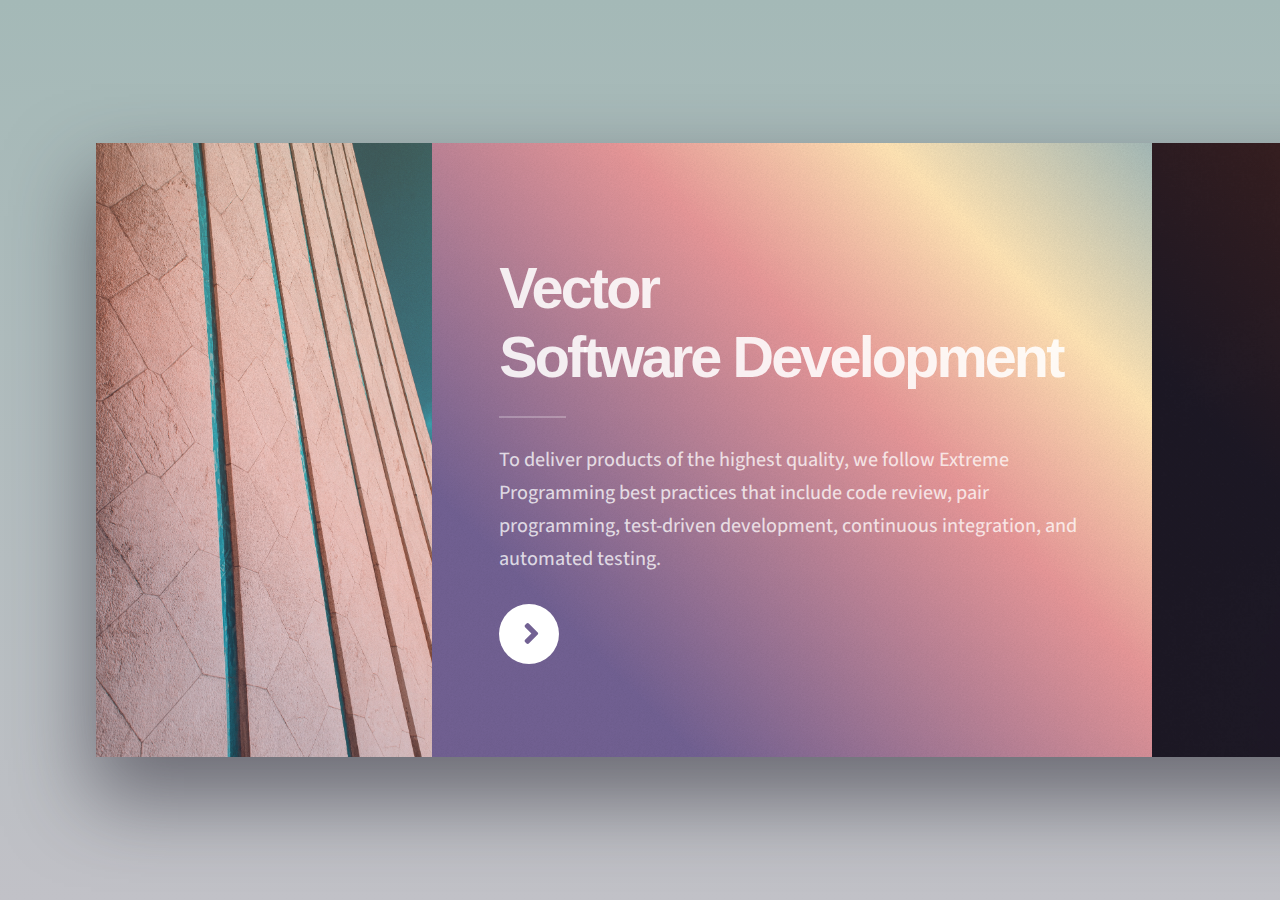
==== commit 811689db: "update" ====
--- a/project.html
+++ b/project.html
@@ -53,14 +53,13 @@
         <!-- Panel (Spotlight) -->
         <section class="panel spotlight medium right" id="first">
           <div class="content span-7">
-            <h2 class="major">Sed etiam aenean</h2>
-            <p>
-              Mauris et ligula arcu. Proin dapibus convallis accumsan. Lorem
-              maximus hendrerit orci, sit amet elementum massa hendrerit sed.
-              Donec et ullamcorper ligula. Suspendisse amet potenti. Ut pretium
-              libero eleifend euismod sed tristique. Quisque dictum magna risus,
-              id ultricies justo sagittis vitae. Sed id odio tempor, porttitor
-              elit amet, gravida hendrerit fringilla lorem ipsum dolor.
+            <h2 class="major">Fast development</h2>
+            <p>
+              React, with its powerful composition model, allows us to reuse
+              code for our applications. We create diverse and reusable
+              components and assemble existing ones in various combinations.
+              This strategy reduces software development time, making it faster
+              and more affordable to release a web application.
             </p>
           </div>
           <div class="image filtered tinted" data-position="top left">
@@ -118,14 +117,12 @@
         <!-- Panel (Spotlight) -->
         <section class="panel spotlight large left">
           <div class="content span-5">
-            <h2 class="major">Magna amet tempus</h2>
-            <p>
-              Mauris a cursus velit. Nunc lacinia sollicitudin egestas bibendum,
-              magna dui bibendum ex, sagittis commodo enim risus sed magna
-              nulla. Vestibulum ut consequat velit. Curabitur vitae libero
-              lorem. Quisque iaculis porttitor blandit. Nullam quis sagittis
-              maximus. Sed vel nibh libero. Mauris et lorem pharetra massa lorem
-              turpis congue pulvinar.
+            <h2 class="major">Maintenance and customization</h2>
+            <p>
+              React is one of the best frontend tools for building web user
+              interfaces. It has a component-based architecture, which means we
+              can reuse code and create component libraries. This saves
+              significant time and money on web development.
             </p>
           </div>
           <div class="image filtered tinted" data-position="top right">
--- a/assets/css/main.css
+++ b/assets/css/main.css
@@ -1,3689 +1,4158 @@
 @import url(fontawesome-all.min.css);
 @import url("https://fonts.googleapis.com/css?family=Source+Sans+Pro:300,400,300i,400i");
 
-/*
-	Ethereal by HTML5 UP
-	html5up.net | @ajlkn
-	Free for personal and commercial use under the CCA 3.0 license (html5up.net/license)
+/*
+	Ethereal by HTML5 UP
+	html5up.net | @ajlkn
+	Free for personal and commercial use under the CCA 3.0 license (html5up.net/license)
 */
 
-html, body, div, span, applet, object,
-iframe, h1, h2, h3, h4, h5, h6, p, blockquote,
-pre, a, abbr, acronym, address, big, cite,
-code, del, dfn, em, img, ins, kbd, q, s, samp,
-small, strike, strong, sub, sup, tt, var, b,
-u, i, center, dl, dt, dd, ol, ul, li, fieldset,
-form, label, legend, table, caption, tbody,
-tfoot, thead, tr, th, td, article, aside,
-canvas, details, embed, figure, figcaption,
-footer, header, hgroup, menu, nav, output, ruby,
-section, summary, time, mark, audio, video {
-	margin: 0;
-	padding: 0;
-	border: 0;
-	font-size: 100%;
-	font: inherit;
-	vertical-align: baseline;}
-
-article, aside, details, figcaption, figure,
-footer, header, hgroup, menu, nav, section {
-	display: block;}
+html,
+body,
+div,
+span,
+applet,
+object,
+iframe,
+h1,
+h2,
+h3,
+h4,
+h5,
+h6,
+p,
+blockquote,
+pre,
+a,
+abbr,
+acronym,
+address,
+big,
+cite,
+code,
+del,
+dfn,
+em,
+img,
+ins,
+kbd,
+q,
+s,
+samp,
+small,
+strike,
+strong,
+sub,
+sup,
+tt,
+var,
+b,
+u,
+i,
+center,
+dl,
+dt,
+dd,
+ol,
+ul,
+li,
+fieldset,
+form,
+label,
+legend,
+table,
+caption,
+tbody,
+tfoot,
+thead,
+tr,
+th,
+td,
+article,
+aside,
+canvas,
+details,
+embed,
+figure,
+figcaption,
+footer,
+header,
+hgroup,
+menu,
+nav,
+output,
+ruby,
+section,
+summary,
+time,
+mark,
+audio,
+video {
+  margin: 0;
+  padding: 0;
+  border: 0;
+  font-size: 10%;
+  font: inherit;
+  vertical-align: baseline;
+}
+
+article,
+aside,
+details,
+figcaption,
+figure,
+footer,
+header,
+hgroup,
+menu,
+nav,
+section {
+  display: block;
+}
 
 body {
-	line-height: 1;
-}
-
-ol, ul {
-	list-style: none;
-}
-
-blockquote, q {
-	quotes: none;
-}
-
-	blockquote:before, blockquote:after, q:before, q:after {
-		content: '';
-		content: none;
-	}
+  line-height: 1;
+}
+
+ol,
+ul {
+  list-style: none;
+}
+
+blockquote,
+q {
+  quotes: none;
+}
+
+blockquote:before,
+blockquote:after,
+q:before,
+q:after {
+  content: "";
+  content: none;
+}
 
 table {
-	border-collapse: collapse;
-	border-spacing: 0;
+  border-collapse: collapse;
+  border-spacing: 0;
 }
 
 body {
-	-webkit-text-size-adjust: none;
+  -webkit-text-size-adjust: none;
 }
 
 mark {
-	background-color: transparent;
-	color: inherit;
+  background-color: transparent;
+  color: inherit;
 }
 
 input::-moz-focus-inner {
-	border: 0;
-	padding: 0;
-}
-
-input, select, textarea {
-	-moz-appearance: none;
-	-webkit-appearance: none;
-	-ms-appearance: none;
-	appearance: none;
+  border: 0;
+  padding: 0;
+}
+
+input,
+select,
+textarea {
+  -moz-appearance: none;
+  -webkit-appearance: none;
+  -ms-appearance: none;
+  appearance: none;
 }
 
 /* Page */
 
-	@-moz-keyframes load-spinner {
-		0% {
-			-moz-transform: rotate(0deg);
-			-webkit-transform: rotate(0deg);
-			-ms-transform: rotate(0deg);
-			transform: rotate(0deg);
-		}
-
-		100% {
-			-moz-transform: rotate(360deg);
-			-webkit-transform: rotate(360deg);
-			-ms-transform: rotate(360deg);
-			transform: rotate(360deg);
-		}
-	}
-
-	@-webkit-keyframes load-spinner {
-		0% {
-			-moz-transform: rotate(0deg);
-			-webkit-transform: rotate(0deg);
-			-ms-transform: rotate(0deg);
-			transform: rotate(0deg);
-		}
-
-		100% {
-			-moz-transform: rotate(360deg);
-			-webkit-transform: rotate(360deg);
-			-ms-transform: rotate(360deg);
-			transform: rotate(360deg);
-		}
-	}
-
-	@-ms-keyframes load-spinner {
-		0% {
-			-moz-transform: rotate(0deg);
-			-webkit-transform: rotate(0deg);
-			-ms-transform: rotate(0deg);
-			transform: rotate(0deg);
-		}
-
-		100% {
-			-moz-transform: rotate(360deg);
-			-webkit-transform: rotate(360deg);
-			-ms-transform: rotate(360deg);
-			transform: rotate(360deg);
-		}
-	}
-
-	@keyframes load-spinner {
-		0% {
-			-moz-transform: rotate(0deg);
-			-webkit-transform: rotate(0deg);
-			-ms-transform: rotate(0deg);
-			transform: rotate(0deg);
-		}
-
-		100% {
-			-moz-transform: rotate(360deg);
-			-webkit-transform: rotate(360deg);
-			-ms-transform: rotate(360deg);
-			transform: rotate(360deg);
-		}
-	}
-
-	@-ms-viewport {
-		width: device-width;
-	}
-
-	html {
-		width: 100%;
-		height: 100%;
-	}
-
-	html {
-		box-sizing: border-box;
-	}
-
-	*, *:before, *:after {
-		box-sizing: inherit;
-	}
-
-	body {
-		display: -moz-flex;
-		display: -webkit-flex;
-		display: -ms-flex;
-		display: flex;
-		-moz-align-items: center;
-		-webkit-align-items: center;
-		-ms-align-items: center;
-		align-items: center;
-		-moz-justify-content: -moz-flex-start;
-		-webkit-justify-content: -webkit-flex-start;
-		-ms-justify-content: -ms-flex-start;
-		justify-content: flex-start;
-		-ms-overflow-style: scrollbar;
-		width: 100%;
-		height: 100%;
-		min-height: 30rem;
-		overflow: hidden;
-	}
-
-		body:before {
-			-moz-animation: load-spinner 1s infinite linear;
-			-webkit-animation: load-spinner 1s infinite linear;
-			-ms-animation: load-spinner 1s infinite linear;
-			animation: load-spinner 1s infinite linear;
-			-moz-transition: opacity 0.25s ease;
-			-webkit-transition: opacity 0.25s ease;
-			-ms-transition: opacity 0.25s ease;
-			transition: opacity 0.25s ease;
-			-moz-transition-delay: 0s;
-			-webkit-transition-delay: 0s;
-			-ms-transition-delay: 0s;
-			transition-delay: 0s;
-			pointer-events: none;
-			content: '';
-			display: block;
-			position: absolute;
-			top: 50%;
-			left: 50%;
-			width: 4rem;
-			height: 4rem;
-			margin: -2rem 0 0 -2rem;
-			background-image: url("data:image/svg+xml;charset=utf8,%3Csvg xmlns='http://www.w3.org/2000/svg' xmlns:xlink='http://www.w3.org/1999/xlink' width='96px' height='96px' viewBox='0 0 96 96' zoomAndPan='disable'%3E%3Cstyle%3Ecircle %7Bfill: transparent%3B stroke: %232e2b37%3B stroke-width: 1.5px%3B %7D%3C/style%3E%3Cdefs%3E%3CclipPath id='corner'%3E%3Cpolygon points='0,0 48,0 48,48 96,48 96,96 0,96' /%3E%3C/clipPath%3E%3C/defs%3E%3Cg clip-path='url(%23corner)'%3E%3Ccircle cx='48' cy='48' r='32'/%3E%3C/g%3E%3C/svg%3E");
-			background-position: center;
-			background-repeat: no-repeat;
-			background-size: 4rem;
-			opacity: 0;
-		}
-
-		body:after {
-			pointer-events: none;
-			content: '';
-			display: block;
-			position: fixed;
-			top: 0;
-			left: 0;
-			width: 100%;
-			height: 100%;
-			z-index: -1;
-			background-attachment: fixed;
-			background-color: #e1e6e1;
-			background-image: url("../../images/overlay.png"), url("../../images/bg.jpg");
-			background-repeat: repeat, repeat-x;
-			background-size: 128px 128px, cover;
-		}
-
-		body.is-preload *, body.is-preload *:before, body.is-preload *:after {
-			-moz-animation: none !important;
-			-webkit-animation: none !important;
-			-ms-animation: none !important;
-			animation: none !important;
-			-moz-transition: none !important;
-			-webkit-transition: none !important;
-			-ms-transition: none !important;
-			transition: none !important;
-		}
-
-		body.is-preload:before {
-			-moz-transition: opacity 1s ease;
-			-webkit-transition: opacity 1s ease;
-			-ms-transition: opacity 1s ease;
-			transition: opacity 1s ease;
-			-moz-transition-delay: 0.75s;
-			-webkit-transition-delay: 0.75s;
-			-ms-transition-delay: 0.75s;
-			transition-delay: 0.75s;
-			opacity: 0.25;
-		}
-
-	@media screen and (max-width: 736px) {
-
-		html {
-			height: auto;
-		}
-
-		body {
-			height: auto;
-			overflow-x: hidden;
-			overflow-y: auto;
-		}
-
-	}
-
-	@media screen and (max-width: 480px) {
-
-		html, body {
-			min-width: 320px;
-		}
-
-	}
+@-moz-keyframes load-spinner {
+  0% {
+    -moz-transform: rotate(0deg);
+    -webkit-transform: rotate(0deg);
+    -ms-transform: rotate(0deg);
+    transform: rotate(0deg);
+  }
+
+  100% {
+    -moz-transform: rotate(360deg);
+    -webkit-transform: rotate(360deg);
+    -ms-transform: rotate(360deg);
+    transform: rotate(360deg);
+  }
+}
+
+@-webkit-keyframes load-spinner {
+  0% {
+    -moz-transform: rotate(0deg);
+    -webkit-transform: rotate(0deg);
+    -ms-transform: rotate(0deg);
+    transform: rotate(0deg);
+  }
+
+  100% {
+    -moz-transform: rotate(360deg);
+    -webkit-transform: rotate(360deg);
+    -ms-transform: rotate(360deg);
+    transform: rotate(360deg);
+  }
+}
+
+@-ms-keyframes load-spinner {
+  0% {
+    -moz-transform: rotate(0deg);
+    -webkit-transform: rotate(0deg);
+    -ms-transform: rotate(0deg);
+    transform: rotate(0deg);
+  }
+
+  100% {
+    -moz-transform: rotate(360deg);
+    -webkit-transform: rotate(360deg);
+    -ms-transform: rotate(360deg);
+    transform: rotate(360deg);
+  }
+}
+
+@keyframes load-spinner {
+  0% {
+    -moz-transform: rotate(0deg);
+    -webkit-transform: rotate(0deg);
+    -ms-transform: rotate(0deg);
+    transform: rotate(0deg);
+  }
+
+  100% {
+    -moz-transform: rotate(360deg);
+    -webkit-transform: rotate(360deg);
+    -ms-transform: rotate(360deg);
+    transform: rotate(360deg);
+  }
+}
+
+@-ms-viewport {
+  width: device-width;
+}
+
+html {
+  width: 100%;
+  height: 100%;
+}
+
+html {
+  box-sizing: border-box;
+}
+
+*,
+*:before,
+*:after {
+  box-sizing: inherit;
+}
+
+body {
+  display: -moz-flex;
+  display: -webkit-flex;
+  display: -ms-flex;
+  display: flex;
+  -moz-align-items: center;
+  -webkit-align-items: center;
+  -ms-align-items: center;
+  align-items: center;
+  -moz-justify-content: -moz-flex-start;
+  -webkit-justify-content: -webkit-flex-start;
+  -ms-justify-content: -ms-flex-start;
+  justify-content: flex-start;
+  -ms-overflow-style: scrollbar;
+  width: 100%;
+  height: 100%;
+  min-height: 30rem;
+  overflow: hidden;
+}
+
+body:before {
+  -moz-animation: load-spinner 1s infinite linear;
+  -webkit-animation: load-spinner 1s infinite linear;
+  -ms-animation: load-spinner 1s infinite linear;
+  animation: load-spinner 1s infinite linear;
+  -moz-transition: opacity 0.25s ease;
+  -webkit-transition: opacity 0.25s ease;
+  -ms-transition: opacity 0.25s ease;
+  transition: opacity 0.25s ease;
+  -moz-transition-delay: 0s;
+  -webkit-transition-delay: 0s;
+  -ms-transition-delay: 0s;
+  transition-delay: 0s;
+  pointer-events: none;
+  content: "";
+  display: block;
+  position: absolute;
+  top: 50%;
+  left: 50%;
+  width: 4rem;
+  height: 4rem;
+  margin: -2rem 0 0 -2rem;
+  background-image: url("data:image/svg+xml;charset=utf8,%3Csvg xmlns='http://www.w3.org/2000/svg' xmlns:xlink='http://www.w3.org/1999/xlink' width='96px' height='96px' viewBox='0 0 96 96' zoomAndPan='disable'%3E%3Cstyle%3Ecircle %7Bfill: transparent%3B stroke: %232e2b37%3B stroke-width: 1.5px%3B %7D%3C/style%3E%3Cdefs%3E%3CclipPath id='corner'%3E%3Cpolygon points='0,0 48,0 48,48 96,48 96,96 0,96' /%3E%3C/clipPath%3E%3C/defs%3E%3Cg clip-path='url(%23corner)'%3E%3Ccircle cx='48' cy='48' r='32'/%3E%3C/g%3E%3C/svg%3E");
+  background-position: center;
+  background-repeat: no-repeat;
+  background-size: 4rem;
+  opacity: 0;
+}
+
+body:after {
+  pointer-events: none;
+  content: "";
+  display: block;
+  position: fixed;
+  top: 0;
+  left: 0;
+  width: 100%;
+  height: 100%;
+  z-index: -1;
+  background-attachment: fixed;
+  background: linear-gradient(#a4b9b7, #c1c1c7);
+  /* background-repeat: repeat, repeat-x; */
+  background-size: cover;
+}
+
+body.is-preload *,
+body.is-preload *:before,
+body.is-preload *:after {
+  -moz-animation: none !important;
+  -webkit-animation: none !important;
+  -ms-animation: none !important;
+  animation: none !important;
+  -moz-transition: none !important;
+  -webkit-transition: none !important;
+  -ms-transition: none !important;
+  transition: none !important;
+}
+
+body.is-preload:before {
+  -moz-transition: opacity 1s ease;
+  -webkit-transition: opacity 1s ease;
+  -ms-transition: opacity 1s ease;
+  transition: opacity 1s ease;
+  -moz-transition-delay: 0.75s;
+  -webkit-transition-delay: 0.75s;
+  -ms-transition-delay: 0.75s;
+  transition-delay: 0.75s;
+  opacity: 0.25;
+}
+
+@media screen and (max-width: 736px) {
+  html {
+    height: auto;
+  }
+
+  body {
+    height: auto;
+    overflow-x: hidden;
+    overflow-y: auto;
+  }
+}
+
+@media screen and (max-width: 480px) {
+  html,
+  body {
+    min-width: 320px;
+  }
+}
 
 /* Typography */
 
-	html {
-		font-size: 18pt;
-		font-size: 1vmax;
-	}
-
-		@media screen and (max-width: 1680px) {
-
-			html {
-				font-size: 12pt;
-				font-size: 1.1vmax;
-			}
-
-		}
-
-		@media screen and (max-width: 1280px) {
-
-			html {
-				font-size: 11pt;
-				font-size: 1.5vmax;
-			}
-
-		}
-
-	body, input, select, textarea {
-		color: rgba(255, 255, 255, 0.75);
-		font-family: "Source Sans Pro", Helvetica, sans-serif;
-		font-size: 1rem;
-		font-weight: 300;
-		line-height: 1.65;
-	}
-
-	a {
-		-moz-transition: color 0.2s ease-in-out, border-bottom-color 0.2s ease-in-out;
-		-webkit-transition: color 0.2s ease-in-out, border-bottom-color 0.2s ease-in-out;
-		-ms-transition: color 0.2s ease-in-out, border-bottom-color 0.2s ease-in-out;
-		transition: color 0.2s ease-in-out, border-bottom-color 0.2s ease-in-out;
-		color: inherit;
-		border-bottom: dotted 1px;
-		text-decoration: none;
-	}
-
-		a:hover {
-			border-bottom-color: transparent;
-			color: #ffe4b4;
-		}
-
-	strong, b {
-		color: rgba(255, 255, 255, 0.875);
-		font-weight: 400;
-	}
-
-	em, i {
-		font-style: italic;
-	}
-
-	p {
-		margin: 0 0 1.5rem 0;
-	}
-
-		body.is-ie p {
-			width: 100%;
-		}
-
-	h1, h2, h3, h4, h5, h6 {
-		color: rgba(255, 255, 255, 0.875);
-		font-family: Arial, Helvetica, sans-serif;
-		font-weight: 700;
-		line-height: 1.3;
-		margin: 0 0 0.75rem 0;
-		letter-spacing: -0.05em;
-	}
-
-		h1 a, h2 a, h3 a, h4 a, h5 a, h6 a {
-			color: inherit;
-			text-decoration: none;
-		}
-
-	h1.major, h2.major, h3.major {
-		position: relative;
-	}
-
-		h1.major:after, h2.major:after, h3.major:after {
-			content: '';
-			position: absolute;
-			left: 0;
-			width: 3.5rem;
-			height: 0.1rem;
-			background-color: rgba(255, 255, 255, 0.25);
-		}
-
-	h1 {
-		font-size: 3rem;
-		line-height: 1.2;
-	}
-
-		h1.major {
-			margin: 0 0 2.625rem 0;
-		}
-
-			h1.major:after {
-				bottom: -1.325rem;
-			}
-
-	h2 {
-		font-size: 1.75rem;
-		line-height: 1.2;
-	}
-
-		h2.major {
-			margin: 0 0 1.9875rem 0;
-		}
-
-			h2.major:after {
-				bottom: -1.2rem;
-			}
-
-	h3 {
-		font-size: 1.325rem;
-	}
-
-		h3.major {
-			margin: 0 0 1.875rem 0;
-		}
-
-			h3.major:after {
-				bottom: -0.75rem;
-			}
-
-	h4 {
-		font-size: 1rem;
-	}
-
-	h5 {
-		font-size: 0.9rem;
-	}
-
-	h6 {
-		font-size: 0.7rem;
-	}
-
-	sub {
-		font-size: 0.8rem;
-		position: relative;
-		top: 0.5rem;
-	}
-
-	sup {
-		font-size: 0.8rem;
-		position: relative;
-		top: -0.5rem;
-	}
-
-	blockquote {
-		border-left: solid 0.25rem rgba(255, 255, 255, 0.25);
-		font-style: italic;
-		margin: 0 0 1.5rem 0;
-		padding: 0.375rem 0 0.375rem 1.5rem;
-	}
-
-	code {
-		background: rgba(255, 255, 255, 0.075);
-		border-radius: 0.25rem;
-		font-family: "Courier New", monospace;
-		font-size: 0.8rem;
-		margin: 0 0.25rem;
-		padding: 0.25rem 0.65rem;
-	}
-
-	pre {
-		-webkit-overflow-scrolling: touch;
-		font-family: "Courier New", monospace;
-		font-size: 0.8rem;
-		margin: 0 0 1.5rem 0;
-		white-space: pre-wrap;
-	}
-
-		pre code {
-			display: block;
-			line-height: 1.625;
-			padding: 1rem 1.5rem;
-			overflow-x: auto;
-			margin: 0;
-		}
-
-	hr {
-		border: 0;
-		border-bottom: solid 2px rgba(255, 255, 255, 0.25);
-		margin: 1.875rem 0;
-	}
-
-	.align-left {
-		text-align: left;
-	}
-
-	.align-center {
-		text-align: center;
-	}
-
-	.align-right {
-		text-align: right;
-	}
-
-	@media screen and (max-width: 736px) {
-
-		html {
-			font-size: 12pt;
-		}
-
-		h1 {
-			font-size: 2.25rem;
-			line-height: 1.2;
-		}
-
-			h1.major {
-				margin: 0 0 2.625rem 0;
-			}
-
-				h1.major:after {
-					bottom: -1.325rem;
-				}
-
-		h2 {
-			font-size: 1.5rem;
-			line-height: 1.2;
-		}
-
-			h2.major {
-				margin: 0 0 1.9875rem 0;
-			}
-
-				h2.major:after {
-					bottom: -1.2rem;
-				}
-
-		h3 {
-			font-size: 1rem;
-		}
-
-			h3.major {
-				margin: 0 0 1.875rem 0;
-			}
-
-				h3.major:after {
-					bottom: -0.75rem;
-				}
-
-		h4 {
-			font-size: 1rem;
-		}
-
-		h5 {
-			font-size: 0.9rem;
-		}
-
-		h6 {
-			font-size: 0.7rem;
-		}
-
-		h1 br, h2 br, h3 br, h4 br, h5 br, h6 br {
-			display: none;
-		}
-
-	}
-
-	@media screen and (max-width: 360px) {
-
-		html {
-			font-size: 11pt;
-		}
-
-	}
+html {
+  font-size: 18pt;
+  font-size: 1vmax;
+}
+
+@media screen and (max-width: 1680px) {
+  html {
+    font-size: 12pt;
+    font-size: 1.1vmax;
+  }
+}
+
+@media screen and (max-width: 1280px) {
+  html {
+    font-size: 11pt;
+    font-size: 1.5vmax;
+  }
+}
+
+body,
+input,
+select,
+textarea {
+  color: rgba(255, 255, 255, 0.75);
+  font-family: "Source Sans Pro", Helvetica, sans-serif;
+  font-size: 1.05rem;
+  font-weight: 450;
+  line-height: 1.65;
+}
+
+a {
+  -moz-transition: color 0.2s ease-in-out, border-bottom-color 0.2s ease-in-out;
+  -webkit-transition: color 0.2s ease-in-out,
+    border-bottom-color 0.2s ease-in-out;
+  -ms-transition: color 0.2s ease-in-out, border-bottom-color 0.2s ease-in-out;
+  transition: color 0.2s ease-in-out, border-bottom-color 0.2s ease-in-out;
+  color: inherit;
+  border-bottom: dotted 1px;
+  text-decoration: none;
+}
+
+a:hover {
+  border-bottom-color: transparent;
+  color: #ffe4b4;
+}
+
+strong,
+b {
+  color: rgba(255, 255, 255, 0.875);
+  font-weight: 400;
+}
+
+em,
+i {
+  font-style: italic;
+}
+
+p {
+  margin: 0 0 1.5rem 0;
+}
+
+body.is-ie p {
+  width: 100%;
+}
+
+h1,
+h2,
+h3,
+h4,
+h5,
+h6 {
+  color: rgba(255, 255, 255, 0.875);
+  font-family: Arial, Helvetica, sans-serif;
+  font-weight: 700;
+  line-height: 1.3;
+  margin: 0 0 0.75rem 0;
+  letter-spacing: -0.05em;
+}
+
+h1 a,
+h2 a,
+h3 a,
+h4 a,
+h5 a,
+h6 a {
+  color: inherit;
+  text-decoration: none;
+}
+
+h1.major,
+h2.major,
+h3.major {
+  position: relative;
+}
+
+h1.major:after,
+h2.major:after,
+h3.major:after {
+  content: "";
+  position: absolute;
+  left: 0;
+  width: 3.5rem;
+  height: 0.1rem;
+  background-color: rgba(255, 255, 255, 0.25);
+}
+
+h1 {
+  font-size: 3rem;
+  line-height: 1.2;
+}
+
+h1.major {
+  margin: 0 0 2.625rem 0;
+}
+
+h1.major:after {
+  bottom: -1.325rem;
+}
+
+h2 {
+  font-size: 1.75rem;
+  line-height: 1.2;
+}
+
+h2.major {
+  margin: 0 0 1.9875rem 0;
+}
+
+h2.major:after {
+  bottom: -1.2rem;
+}
+
+h3 {
+  font-size: 1.325rem;
+}
+
+h3.major {
+  margin: 0 0 1.875rem 0;
+}
+
+h3.major:after {
+  bottom: -0.75rem;
+}
+
+h4 {
+  font-size: 1rem;
+}
+
+h5 {
+  font-size: 0.9rem;
+}
+
+h6 {
+  font-size: 0.7rem;
+}
+
+sub {
+  font-size: 0.8rem;
+  position: relative;
+  top: 0.5rem;
+}
+
+sup {
+  font-size: 0.8rem;
+  position: relative;
+  top: -0.5rem;
+}
+
+blockquote {
+  border-left: solid 0.25rem rgba(255, 255, 255, 0.25);
+  font-style: italic;
+  margin: 0 0 1.5rem 0;
+  padding: 0.375rem 0 0.375rem 1.5rem;
+}
+
+code {
+  background: rgba(255, 255, 255, 0.075);
+  border-radius: 0.25rem;
+  font-family: "Courier New", monospace;
+  font-size: 0.8rem;
+  margin: 0 0.25rem;
+  padding: 0.25rem 0.65rem;
+}
+
+pre {
+  -webkit-overflow-scrolling: touch;
+  font-family: "Courier New", monospace;
+  font-size: 0.8rem;
+  margin: 0 0 1.5rem 0;
+  white-space: pre-wrap;
+}
+
+pre code {
+  display: block;
+  line-height: 1.625;
+  padding: 1rem 1.5rem;
+  overflow-x: auto;
+  margin: 0;
+}
+
+hr {
+  border: 0;
+  border-bottom: solid 2px rgba(255, 255, 255, 0.25);
+  margin: 1.875rem 0;
+}
+
+.align-left {
+  text-align: left;
+}
+
+.align-center {
+  text-align: center;
+}
+
+.align-right {
+  text-align: right;
+}
+
+@media screen and (max-width: 736px) {
+  html {
+    font-size: 12pt;
+  }
+
+  h1 {
+    font-size: 2.25rem;
+    line-height: 1.2;
+  }
+
+  h1.major {
+    margin: 0 0 2.625rem 0;
+  }
+
+  h1.major:after {
+    bottom: -1.325rem;
+  }
+
+  h2 {
+    font-size: 1.5rem;
+    line-height: 1.2;
+  }
+
+  h2.major {
+    margin: 0 0 1.9875rem 0;
+  }
+
+  h2.major:after {
+    bottom: -1.2rem;
+  }
+
+  h3 {
+    font-size: 1rem;
+  }
+
+  h3.major {
+    margin: 0 0 1.875rem 0;
+  }
+
+  h3.major:after {
+    bottom: -0.75rem;
+  }
+
+  h4 {
+    font-size: 1rem;
+  }
+
+  h5 {
+    font-size: 0.9rem;
+  }
+
+  h6 {
+    font-size: 0.7rem;
+  }
+
+  h1 br,
+  h2 br,
+  h3 br,
+  h4 br,
+  h5 br,
+  h6 br {
+    display: none;
+  }
+}
+
+@media screen and (max-width: 360px) {
+  html {
+    font-size: 11pt;
+  }
+}
 
 /* Form */
 
-	form {
-		margin: 0 0 1.5rem 0;
-	}
-
-		form > :last-child {
-			margin-bottom: 0;
-		}
-
-		form > .fields {
-			display: -moz-flex;
-			display: -webkit-flex;
-			display: -ms-flex;
-			display: flex;
-			-moz-flex-wrap: wrap;
-			-webkit-flex-wrap: wrap;
-			-ms-flex-wrap: wrap;
-			flex-wrap: wrap;
-			width: calc(100% + 3rem);
-			margin: -1.5rem 0 1.5rem -1.5rem;
-		}
-
-			form > .fields > .field {
-				-moz-flex-grow: 0;
-				-webkit-flex-grow: 0;
-				-ms-flex-grow: 0;
-				flex-grow: 0;
-				-moz-flex-shrink: 0;
-				-webkit-flex-shrink: 0;
-				-ms-flex-shrink: 0;
-				flex-shrink: 0;
-				padding: 1.5rem 0 0 1.5rem;
-				width: calc(100% - 1.5rem);
-			}
-
-				form > .fields > .field.half {
-					width: calc(50% - 0.75rem);
-				}
-
-				form > .fields > .field.third {
-					width: calc(100%/3 - 0.5rem);
-				}
-
-				form > .fields > .field.quarter {
-					width: calc(25% - 0.375rem);
-				}
-
-		@media screen and (max-width: 736px) {
-
-			form > .fields {
-				width: calc(100% + 2.25rem);
-				margin: -1.125rem 0 1.5rem -1.125rem;
-			}
-
-				form > .fields > .field {
-					padding: 1.125rem 0 0 1.125rem;
-					width: calc(100% - 1.125rem);
-				}
-
-					form > .fields > .field.half {
-						width: calc(100% - 1.125rem);
-					}
-
-					form > .fields > .field.third {
-						width: calc(100% - 1.125rem);
-					}
-
-					form > .fields > .field.quarter {
-						width: calc(100% - 1.125rem);
-					}
-
-		}
-
-	label {
-		color: rgba(255, 255, 255, 0.875);
-		display: block;
-		font-family: Arial, Helvetica, sans-serif;
-		font-size: 0.8rem;
-		font-weight: 700;
-		margin: 0 0 0.4875rem 0;
-	}
-
-	input[type="text"],
-	input[type="password"],
-	input[type="email"],
-	input[type="tel"],
-	select,
-	textarea {
-		-moz-appearance: none;
-		-webkit-appearance: none;
-		-ms-appearance: none;
-		appearance: none;
-		background: transparent;
-		border: solid 2px rgba(255, 255, 255, 0.25);
-		border-radius: 0.25rem;
-		color: inherit;
-		display: block;
-		outline: 0;
-		padding: 0 0.75rem;
-		text-decoration: none;
-		width: 100%;
-	}
-
-		input[type="text"]:invalid,
-		input[type="password"]:invalid,
-		input[type="email"]:invalid,
-		input[type="tel"]:invalid,
-		select:invalid,
-		textarea:invalid {
-			box-shadow: none;
-		}
-
-		input[type="text"]:focus,
-		input[type="password"]:focus,
-		input[type="email"]:focus,
-		input[type="tel"]:focus,
-		select:focus,
-		textarea:focus {
-			border-color: #ffe4b4;
-		}
-
-	option {
-		background-color: rgba(255, 255, 255, 0.875);
-		color: #2e2b37;
-	}
-
-	select {
-		background-image: url("data:image/svg+xml;charset=utf8,%3Csvg xmlns='http://www.w3.org/2000/svg' width='40' height='40' preserveAspectRatio='none' viewBox='0 0 40 40'%3E%3Cpath d='M9.4,12.3l10.4,10.4l10.4-10.4c0.2-0.2,0.5-0.4,0.9-0.4c0.3,0,0.6,0.1,0.9,0.4l3.3,3.3c0.2,0.2,0.4,0.5,0.4,0.9 c0,0.4-0.1,0.6-0.4,0.9L20.7,31.9c-0.2,0.2-0.5,0.4-0.9,0.4c-0.3,0-0.6-0.1-0.9-0.4L4.3,17.3c-0.2-0.2-0.4-0.5-0.4-0.9 c0-0.4,0.1-0.6,0.4-0.9l3.3-3.3c0.2-0.2,0.5-0.4,0.9-0.4S9.1,12.1,9.4,12.3z' fill='rgba(255, 255, 255, 0.25)' /%3E%3C/svg%3E");
-		background-size: 1.25rem;
-		background-repeat: no-repeat;
-		background-position: calc(100% - 1rem) center;
-		height: 2.5rem;
-		padding-right: 2.5rem;
-		text-overflow: ellipsis;
-	}
-
-		select option {
-			color: rgba(255, 255, 255, 0.875);
-			background: #2e2b37;
-		}
-
-		select:focus::-ms-value {
-			background-color: transparent;
-		}
-
-		select::-ms-expand {
-			display: none;
-		}
-
-	input[type="text"],
-	input[type="password"],
-	input[type="email"],
-	select {
-		height: 2.5rem;
-	}
-
-	textarea {
-		padding: 0.75rem 1rem;
-	}
-
-	input[type="checkbox"],
-	input[type="radio"] {
-		-moz-appearance: none;
-		-webkit-appearance: none;
-		-ms-appearance: none;
-		appearance: none;
-		display: block;
-		float: left;
-		margin-right: -2rem;
-		opacity: 0;
-		width: 1rem;
-		z-index: -1;
-	}
-
-		input[type="checkbox"] + label,
-		input[type="radio"] + label {
-			text-decoration: none;
-			position: relative;
-			color: rgba(255, 255, 255, 0.75);
-			cursor: pointer;
-			display: inline-block;
-			font-size: 1rem;
-			font-weight: 300;
-			margin-bottom: 0;
-			padding-left: 2.5rem;
-			padding-right: 1rem;
-		}
-
-			input[type="checkbox"] + label:before,
-			input[type="radio"] + label:before {
-				-moz-osx-font-smoothing: grayscale;
-				-webkit-font-smoothing: antialiased;
-				display: inline-block;
-				font-style: normal;
-				font-variant: normal;
-				text-rendering: auto;
-				line-height: 1;
-				text-transform: none !important;
-				font-family: 'Font Awesome 5 Free';
-				font-weight: 900;
-			}
-
-			input[type="checkbox"] + label:before,
-			input[type="radio"] + label:before {
-				content: '';
-				display: inline-block;
-				font-size: 0.8rem;
-				position: absolute;
-				top: 0;
-				left: 0;
-				width: 1.6875rem;
-				height: 1.6875rem;
-				line-height: 1.6875rem;
-				background: rgba(255, 255, 255, 0.075);
-				border: solid 1px rgba(255, 255, 255, 0.25);
-				border-radius: 0.25rem;
-				color: #2e2b37;
-				text-align: center;
-			}
-
-				body.is-ie input[type="checkbox"] + label:before, body.is-ie
-				input[type="radio"] + label:before {
-					line-height: 1.5;
-				}
-
-		input[type="checkbox"]:checked + label:before,
-		input[type="radio"]:checked + label:before {
-			content: '\f00c';
-			background: rgba(255, 255, 255, 0.875);
-			border-color: rgba(255, 255, 255, 0.875);
-		}
-
-		input[type="checkbox"]:focus + label:before,
-		input[type="radio"]:focus + label:before {
-			border-color: #ffe4b4;
-			box-shadow: 0 0 0 1px #ffe4b4;
-		}
-
-		input[type="checkbox"]:focus:checked + label:before,
-		input[type="radio"]:focus:checked + label:before {
-			background: #ffe4b4;
-		}
-
-		input[type="checkbox"].color1 + label:before,
-		input[type="radio"].color1 + label:before {
-			color: #726193;
-		}
-
-		input[type="checkbox"].color2 + label:before,
-		input[type="radio"].color2 + label:before {
-			color: #e37b7c;
-		}
-
-		input[type="checkbox"].color3 + label:before,
-		input[type="radio"].color3 + label:before {
-			color: #ffe4b4;
-		}
-
-		input[type="checkbox"].color4 + label:before,
-		input[type="radio"].color4 + label:before {
-			color: #353865;
-		}
-
-	input[type="checkbox"] + label:before {
-		border-radius: 0.25rem;
-	}
-
-	input[type="radio"] + label:before {
-		border-radius: 100%;
-	}
-
-	::-webkit-input-placeholder {
-		color: rgba(255, 255, 255, 0.5) !important;
-		opacity: 1.0;
-	}
-
-	:-moz-placeholder {
-		color: rgba(255, 255, 255, 0.5) !important;
-		opacity: 1.0;
-	}
-
-	::-moz-placeholder {
-		color: rgba(255, 255, 255, 0.5) !important;
-		opacity: 1.0;
-	}
-
-	:-ms-input-placeholder {
-		color: rgba(255, 255, 255, 0.5) !important;
-		opacity: 1.0;
-	}
+form {
+  margin: 0 0 1.5rem 0;
+}
+
+form > :last-child {
+  margin-bottom: 0;
+}
+
+form > .fields {
+  display: -moz-flex;
+  display: -webkit-flex;
+  display: -ms-flex;
+  display: flex;
+  -moz-flex-wrap: wrap;
+  -webkit-flex-wrap: wrap;
+  -ms-flex-wrap: wrap;
+  flex-wrap: wrap;
+  width: calc(100% + 3rem);
+  margin: -1.5rem 0 1.5rem -1.5rem;
+}
+
+form > .fields > .field {
+  -moz-flex-grow: 0;
+  -webkit-flex-grow: 0;
+  -ms-flex-grow: 0;
+  flex-grow: 0;
+  -moz-flex-shrink: 0;
+  -webkit-flex-shrink: 0;
+  -ms-flex-shrink: 0;
+  flex-shrink: 0;
+  padding: 1.5rem 0 0 1.5rem;
+  width: calc(100% - 1.5rem);
+}
+
+form > .fields > .field.half {
+  width: calc(50% - 0.75rem);
+}
+
+form > .fields > .field.third {
+  width: calc(100% / 3 - 0.5rem);
+}
+
+form > .fields > .field.quarter {
+  width: calc(25% - 0.375rem);
+}
+
+@media screen and (max-width: 736px) {
+  form > .fields {
+    width: calc(100% + 2.25rem);
+    margin: -1.125rem 0 1.5rem -1.125rem;
+  }
+
+  form > .fields > .field {
+    padding: 1.125rem 0 0 1.125rem;
+    width: calc(100% - 1.125rem);
+  }
+
+  form > .fields > .field.half {
+    width: calc(100% - 1.125rem);
+  }
+
+  form > .fields > .field.third {
+    width: calc(100% - 1.125rem);
+  }
+
+  form > .fields > .field.quarter {
+    width: calc(100% - 1.125rem);
+  }
+}
+
+label {
+  color: rgba(255, 255, 255, 0.875);
+  display: block;
+  font-family: Arial, Helvetica, sans-serif;
+  font-size: 0.8rem;
+  font-weight: 700;
+  margin: 0 0 0.4875rem 0;
+}
+
+input[type="text"],
+input[type="password"],
+input[type="email"],
+input[type="tel"],
+select,
+textarea {
+  -moz-appearance: none;
+  -webkit-appearance: none;
+  -ms-appearance: none;
+  appearance: none;
+  background: transparent;
+  border: solid 2px rgba(255, 255, 255, 0.25);
+  border-radius: 0.25rem;
+  color: inherit;
+  display: block;
+  outline: 0;
+  padding: 0 0.75rem;
+  text-decoration: none;
+  width: 100%;
+}
+
+input[type="text"]:invalid,
+input[type="password"]:invalid,
+input[type="email"]:invalid,
+input[type="tel"]:invalid,
+select:invalid,
+textarea:invalid {
+  box-shadow: none;
+}
+
+input[type="text"]:focus,
+input[type="password"]:focus,
+input[type="email"]:focus,
+input[type="tel"]:focus,
+select:focus,
+textarea:focus {
+  border-color: #ffe4b4;
+}
+
+option {
+  background-color: rgba(255, 255, 255, 0.875);
+  color: #2e2b37;
+}
+
+select {
+  background-image: url("data:image/svg+xml;charset=utf8,%3Csvg xmlns='http://www.w3.org/2000/svg' width='40' height='40' preserveAspectRatio='none' viewBox='0 0 40 40'%3E%3Cpath d='M9.4,12.3l10.4,10.4l10.4-10.4c0.2-0.2,0.5-0.4,0.9-0.4c0.3,0,0.6,0.1,0.9,0.4l3.3,3.3c0.2,0.2,0.4,0.5,0.4,0.9 c0,0.4-0.1,0.6-0.4,0.9L20.7,31.9c-0.2,0.2-0.5,0.4-0.9,0.4c-0.3,0-0.6-0.1-0.9-0.4L4.3,17.3c-0.2-0.2-0.4-0.5-0.4-0.9 c0-0.4,0.1-0.6,0.4-0.9l3.3-3.3c0.2-0.2,0.5-0.4,0.9-0.4S9.1,12.1,9.4,12.3z' fill='rgba(255, 255, 255, 0.25)' /%3E%3C/svg%3E");
+  background-size: 1.25rem;
+  background-repeat: no-repeat;
+  background-position: calc(100% - 1rem) center;
+  height: 2.5rem;
+  padding-right: 2.5rem;
+  text-overflow: ellipsis;
+}
+
+select option {
+  color: rgba(255, 255, 255, 0.875);
+  background: #2e2b37;
+}
+
+select:focus::-ms-value {
+  background-color: transparent;
+}
+
+select::-ms-expand {
+  display: none;
+}
+
+input[type="text"],
+input[type="password"],
+input[type="email"],
+select {
+  height: 2.5rem;
+}
+
+textarea {
+  padding: 0.75rem 1rem;
+}
+
+input[type="checkbox"],
+input[type="radio"] {
+  -moz-appearance: none;
+  -webkit-appearance: none;
+  -ms-appearance: none;
+  appearance: none;
+  display: block;
+  float: left;
+  margin-right: -2rem;
+  opacity: 0;
+  width: 1rem;
+  z-index: -1;
+}
+
+input[type="checkbox"] + label,
+input[type="radio"] + label {
+  text-decoration: none;
+  position: relative;
+  color: rgba(255, 255, 255, 0.75);
+  cursor: pointer;
+  display: inline-block;
+  font-size: 1rem;
+  font-weight: 300;
+  margin-bottom: 0;
+  padding-left: 2.5rem;
+  padding-right: 1rem;
+}
+
+input[type="checkbox"] + label:before,
+input[type="radio"] + label:before {
+  -moz-osx-font-smoothing: grayscale;
+  -webkit-font-smoothing: antialiased;
+  display: inline-block;
+  font-style: normal;
+  font-variant: normal;
+  text-rendering: auto;
+  line-height: 1;
+  text-transform: none !important;
+  font-family: "Font Awesome 5 Free";
+  font-weight: 900;
+}
+
+input[type="checkbox"] + label:before,
+input[type="radio"] + label:before {
+  content: "";
+  display: inline-block;
+  font-size: 0.8rem;
+  position: absolute;
+  top: 0;
+  left: 0;
+  width: 1.6875rem;
+  height: 1.6875rem;
+  line-height: 1.6875rem;
+  background: rgba(255, 255, 255, 0.075);
+  border: solid 1px rgba(255, 255, 255, 0.25);
+  border-radius: 0.25rem;
+  color: #2e2b37;
+  text-align: center;
+}
+
+body.is-ie input[type="checkbox"] + label:before,
+body.is-ie input[type="radio"] + label:before {
+  line-height: 1.5;
+}
+
+input[type="checkbox"]:checked + label:before,
+input[type="radio"]:checked + label:before {
+  content: "\f00c";
+  background: rgba(255, 255, 255, 0.875);
+  border-color: rgba(255, 255, 255, 0.875);
+}
+
+input[type="checkbox"]:focus + label:before,
+input[type="radio"]:focus + label:before {
+  border-color: #ffe4b4;
+  box-shadow: 0 0 0 1px #ffe4b4;
+}
+
+input[type="checkbox"]:focus:checked + label:before,
+input[type="radio"]:focus:checked + label:before {
+  background: #ffe4b4;
+}
+
+input[type="checkbox"].color1 + label:before,
+input[type="radio"].color1 + label:before {
+  color: #726193;
+}
+
+input[type="checkbox"].color2 + label:before,
+input[type="radio"].color2 + label:before {
+  color: #e37b7c;
+}
+
+input[type="checkbox"].color3 + label:before,
+input[type="radio"].color3 + label:before {
+  color: #ffe4b4;
+}
+
+input[type="checkbox"].color4 + label:before,
+input[type="radio"].color4 + label:before {
+  color: #353865;
+}
+
+input[type="checkbox"] + label:before {
+  border-radius: 0.25rem;
+}
+
+input[type="radio"] + label:before {
+  border-radius: 100%;
+}
+
+::-webkit-input-placeholder {
+  color: rgba(255, 255, 255, 0.5) !important;
+  opacity: 1;
+}
+
+:-moz-placeholder {
+  color: rgba(255, 255, 255, 0.5) !important;
+  opacity: 1;
+}
+
+::-moz-placeholder {
+  color: rgba(255, 255, 255, 0.5) !important;
+  opacity: 1;
+}
+
+:-ms-input-placeholder {
+  color: rgba(255, 255, 255, 0.5) !important;
+  opacity: 1;
+}
 
 /* Icon */
 
-	.icon {
-		text-decoration: none;
-		position: relative;
-		border-bottom: none;
-	}
-
-		.icon:before {
-			-moz-osx-font-smoothing: grayscale;
-			-webkit-font-smoothing: antialiased;
-			display: inline-block;
-			font-style: normal;
-			font-variant: normal;
-			text-rendering: auto;
-			line-height: 1;
-			text-transform: none !important;
-			font-family: 'Font Awesome 5 Free';
-			font-weight: 400;
-		}
-
-		.icon > .label {
-			display: none;
-		}
-
-		.icon:before {
-			line-height: inherit;
-		}
-
-		.icon.solid:before {
-			font-weight: 900;
-		}
-
-		.icon.brands:before {
-			font-family: 'Font Awesome 5 Brands';
-		}
+.icon {
+  text-decoration: none;
+  position: relative;
+  border-bottom: none;
+}
+
+.icon:before {
+  -moz-osx-font-smoothing: grayscale;
+  -webkit-font-smoothing: antialiased;
+  display: inline-block;
+  font-style: normal;
+  font-variant: normal;
+  text-rendering: auto;
+  line-height: 1;
+  text-transform: none !important;
+  font-family: "Font Awesome 5 Free";
+  font-weight: 400;
+}
+
+.icon > .label {
+  display: none;
+}
+
+.icon:before {
+  line-height: inherit;
+}
+
+.icon.solid:before {
+  font-weight: 900;
+}
+
+.icon.brands:before {
+  font-family: "Font Awesome 5 Brands";
+}
 
 /* Image */
 
-	.image {
-		display: inline-block;
-		position: relative;
-		border: 0;
-	}
-
-		.image.filtered:after {
-			background-image: url("../../images/overlay.png"), linear-gradient(45deg, rgba(114, 97, 147, 0.25) 25%, rgba(227, 123, 124, 0.25) 50%, rgba(255, 228, 180, 0.25));
-			background-size: 128px 128px, auto;
-			pointer-events: none;
-			content: '';
-			position: absolute;
-			top: 0;
-			left: 0;
-			width: 100%;
-			height: 100%;
-			opacity: 1;
-			z-index: 1;
-		}
-
-		.image.filtered.tinted:after {
-			background-image: url("../../images/overlay.png"), linear-gradient(45deg, rgba(114, 97, 147, 0.25) 25%, rgba(227, 123, 124, 0.25) 50%, rgba(255, 228, 180, 0.25)), linear-gradient(0deg, rgba(0, 0, 0, 0.125), rgba(0, 0, 0, 0.125));
-			background-size: 128px 128px, auto, auto;
-		}
-
-		.image[data-position] img {
-			-moz-object-fit: cover;
-			-webkit-object-fit: cover;
-			-ms-object-fit: cover;
-			object-fit: cover;
-			display: block;
-			position: absolute;
-			top: 0;
-			left: 0;
-			width: 100%;
-			height: 100%;
-		}
-
-		.image[data-position="top left"] img {
-			-moz-object-position: top left;
-			-webkit-object-position: top left;
-			-ms-object-position: top left;
-			object-position: top left;
-		}
-
-		.image[data-position="top"] img {
-			-moz-object-position: top;
-			-webkit-object-position: top;
-			-ms-object-position: top;
-			object-position: top;
-		}
-
-		.image[data-position="top right"] img {
-			-moz-object-position: top right;
-			-webkit-object-position: top right;
-			-ms-object-position: top right;
-			object-position: top right;
-		}
-
-		.image[data-position="right"] img {
-			-moz-object-position: right;
-			-webkit-object-position: right;
-			-ms-object-position: right;
-			object-position: right;
-		}
-
-		.image[data-position="bottom right"] img {
-			-moz-object-position: bottom right;
-			-webkit-object-position: bottom right;
-			-ms-object-position: bottom right;
-			object-position: bottom right;
-		}
-
-		.image[data-position="bottom"] img {
-			-moz-object-position: bottom;
-			-webkit-object-position: bottom;
-			-ms-object-position: bottom;
-			object-position: bottom;
-		}
-
-		.image[data-position="bottom left"] img {
-			-moz-object-position: bottom left;
-			-webkit-object-position: bottom left;
-			-ms-object-position: bottom left;
-			object-position: bottom left;
-		}
-
-		.image[data-position="left"] img {
-			-moz-object-position: left;
-			-webkit-object-position: left;
-			-ms-object-position: left;
-			object-position: left;
-		}
-
-		.image[data-position="center"] img {
-			-moz-object-position: center;
-			-webkit-object-position: center;
-			-ms-object-position: center;
-			object-position: center;
-		}
-
-		.image[data-position="25% 25%"] img {
-			-moz-object-position: 25% 25%;
-			-webkit-object-position: 25% 25%;
-			-ms-object-position: 25% 25%;
-			object-position: 25% 25%;
-		}
-
-		.image[data-position="75% 25%"] img {
-			-moz-object-position: 75% 25%;
-			-webkit-object-position: 75% 25%;
-			-ms-object-position: 75% 25%;
-			object-position: 75% 25%;
-		}
-
-		.image[data-position="75% 75%"] img {
-			-moz-object-position: 75% 75%;
-			-webkit-object-position: 75% 75%;
-			-ms-object-position: 75% 75%;
-			object-position: 75% 75%;
-		}
-
-		.image[data-position="25% 75%"] img {
-			-moz-object-position: 25% 75%;
-			-webkit-object-position: 25% 75%;
-			-ms-object-position: 25% 75%;
-			object-position: 25% 75%;
-		}
-
-		.image img {
-			display: block;
-		}
-
-		.image.left, .image.right {
-			max-width: 40%;
-		}
-
-			.image.left img, .image.right img {
-				width: 100%;
-			}
-
-		.image.left {
-			float: left;
-			padding: 0 1.5rem 1rem 0;
-			top: 0.25rem;
-		}
-
-		.image.right {
-			float: right;
-			padding: 0 0 1rem 1.5rem;
-			top: 0.25rem;
-		}
-
-		.image.fit {
-			display: block;
-			margin: 0 0 1.5rem 0;
-			width: 100%;
-		}
-
-			.image.fit img {
-				width: 100%;
-			}
-
-		.image.main {
-			display: block;
-			margin: 0 0 2.25rem 0;
-			width: 100%;
-		}
-
-			.image.main img {
-				width: 100%;
-			}
+.image {
+  display: inline-block;
+  position: relative;
+  border: 0;
+}
+
+.image.filtered:after {
+  background-image: url("../../images/overlay.png"),
+    linear-gradient(
+      45deg,
+      rgba(114, 97, 147, 0.25) 25%,
+      rgba(227, 123, 124, 0.25) 50%,
+      rgba(255, 228, 180, 0.25)
+    );
+  background-size: 128px 128px, auto;
+  pointer-events: none;
+  content: "";
+  position: absolute;
+  top: 0;
+  left: 0;
+  width: 100%;
+  height: 100%;
+  opacity: 1;
+  z-index: 1;
+}
+
+.image.filtered.tinted:after {
+  background-image: url("../../images/overlay.png"),
+    linear-gradient(
+      45deg,
+      rgba(114, 97, 147, 0.25) 25%,
+      rgba(227, 123, 124, 0.25) 50%,
+      rgba(255, 228, 180, 0.25)
+    ),
+    linear-gradient(0deg, rgba(0, 0, 0, 0.125), rgba(0, 0, 0, 0.125));
+  background-size: 128px 128px, auto, auto;
+}
+.image.filtered.tinted.darkened:after {
+  background: linear-gradient(
+    0deg,
+    rgba(34, 34, 34, 0.85),
+    rgba(34, 34, 34, 0.85)
+  );
+  color: rgb(34, 34, 34);
+}
+
+.image[data-position] img {
+  -moz-object-fit: cover;
+  -webkit-object-fit: cover;
+  -ms-object-fit: cover;
+  object-fit: cover;
+  display: block;
+  position: absolute;
+  top: 0;
+  left: 0;
+  width: 100%;
+  height: 100%;
+}
+
+.image[data-position="top left"] img {
+  -moz-object-position: top left;
+  -webkit-object-position: top left;
+  -ms-object-position: top left;
+  object-position: top left;
+}
+
+.image[data-position="top"] img {
+  -moz-object-position: top;
+  -webkit-object-position: top;
+  -ms-object-position: top;
+  object-position: top;
+}
+
+.image[data-position="top right"] img {
+  -moz-object-position: top right;
+  -webkit-object-position: top right;
+  -ms-object-position: top right;
+  object-position: top right;
+}
+
+.image[data-position="right"] img {
+  -moz-object-position: right;
+  -webkit-object-position: right;
+  -ms-object-position: right;
+  object-position: right;
+}
+
+.image[data-position="bottom right"] img {
+  -moz-object-position: bottom right;
+  -webkit-object-position: bottom right;
+  -ms-object-position: bottom right;
+  object-position: bottom right;
+}
+
+.image[data-position="bottom"] img {
+  -moz-object-position: bottom;
+  -webkit-object-position: bottom;
+  -ms-object-position: bottom;
+  object-position: bottom;
+}
+
+.image[data-position="bottom left"] img {
+  -moz-object-position: bottom left;
+  -webkit-object-position: bottom left;
+  -ms-object-position: bottom left;
+  object-position: bottom left;
+}
+
+.image[data-position="left"] img {
+  -moz-object-position: left;
+  -webkit-object-position: left;
+  -ms-object-position: left;
+  object-position: left;
+}
+
+.image[data-position="center"] img {
+  -moz-object-position: center;
+  -webkit-object-position: center;
+  -ms-object-position: center;
+  object-position: center;
+}
+
+.image[data-position="25% 25%"] img {
+  -moz-object-position: 25% 25%;
+  -webkit-object-position: 25% 25%;
+  -ms-object-position: 25% 25%;
+  object-position: 25% 25%;
+}
+
+.image[data-position="75% 25%"] img {
+  -moz-object-position: 75% 25%;
+  -webkit-object-position: 75% 25%;
+  -ms-object-position: 75% 25%;
+  object-position: 75% 25%;
+}
+
+.image[data-position="75% 75%"] img {
+  -moz-object-position: 75% 75%;
+  -webkit-object-position: 75% 75%;
+  -ms-object-position: 75% 75%;
+  object-position: 75% 75%;
+}
+
+.image[data-position="25% 75%"] img {
+  -moz-object-position: 25% 75%;
+  -webkit-object-position: 25% 75%;
+  -ms-object-position: 25% 75%;
+  object-position: 25% 75%;
+}
+
+.image img {
+  display: block;
+}
+
+.image.left,
+.image.right {
+  max-width: 40%;
+}
+
+.image.left img,
+.image.right img {
+  width: 100%;
+}
+
+.image.left {
+  float: left;
+  padding: 0 1.5rem 1rem 0;
+  top: 0.25rem;
+}
+
+.image.right {
+  float: right;
+  padding: 0 0 1rem 1.5rem;
+  top: 0.25rem;
+}
+
+.image.fit {
+  display: block;
+  margin: 0 0 1.5rem 0;
+  width: 100%;
+}
+
+.image.fit img {
+  width: 100%;
+}
+
+.image.main {
+  display: block;
+  margin: 0 0 2.25rem 0;
+  width: 100%;
+}
+
+.image.main img {
+  width: 100%;
+}
 
 /* List */
 
-	ol {
-		list-style: decimal;
-		margin: 0 0 1.5rem 0;
-		padding-left: 1.25rem;
-	}
-
-		ol li {
-			padding-left: 0.25rem;
-		}
-
-	ul {
-		list-style: disc;
-		margin: 0 0 1.5rem 0;
-		padding-left: 1rem;
-	}
-
-		ul li {
-			padding-left: 0.5rem;
-		}
-
-		ul.alt {
-			list-style: none;
-			padding-left: 0;
-		}
-
-			ul.alt li {
-				border-top: solid 1px rgba(255, 255, 255, 0.25);
-				padding: 0.5rem 0;
-			}
-
-				ul.alt li:first-child {
-					border-top: 0;
-					padding-top: 0;
-				}
-
-	dl {
-		margin: 0 0 1.5rem 0;
-	}
-
-		dl dt {
-			display: block;
-			font-weight: 400;
-			margin: 0 0 0.75rem 0;
-		}
-
-		dl dd {
-			margin-left: 1.5rem;
-		}
+ol {
+  list-style: decimal;
+  margin: 0 0 1.5rem 0;
+  padding-left: 1.25rem;
+}
+
+ol li {
+  padding-left: 0.25rem;
+}
+
+ul {
+  list-style: disc;
+  margin: 0 0 1.5rem 0;
+  padding-left: 1rem;
+}
+
+ul li {
+  padding-left: 0.5rem;
+}
+
+ul.alt {
+  list-style: none;
+  padding-left: 0;
+}
+
+ul.alt li {
+  border-top: solid 1px rgba(255, 255, 255, 0.25);
+  padding: 0.5rem 0;
+}
+
+ul.alt li:first-child {
+  border-top: 0;
+  padding-top: 0;
+}
+
+dl {
+  margin: 0 0 1.5rem 0;
+}
+
+dl dt {
+  display: block;
+  font-weight: 400;
+  margin: 0 0 0.75rem 0;
+}
+
+dl dd {
+  margin-left: 1.5rem;
+}
 
 /* Actions */
 
-	ul.actions {
-		display: -moz-flex;
-		display: -webkit-flex;
-		display: -ms-flex;
-		display: flex;
-		cursor: default;
-		list-style: none;
-		margin-left: -0.75rem;
-		padding-left: 0;
-	}
-
-		ul.actions li {
-			padding: 0 0 0 0.75rem;
-			vertical-align: middle;
-		}
-
-		ul.actions.special {
-			-moz-justify-content: center;
-			-webkit-justify-content: center;
-			-ms-justify-content: center;
-			justify-content: center;
-			width: 100%;
-			margin-left: 0;
-		}
-
-			ul.actions.special li:first-child {
-				padding-left: 0;
-			}
-
-		ul.actions.stacked {
-			-moz-flex-direction: column;
-			-webkit-flex-direction: column;
-			-ms-flex-direction: column;
-			flex-direction: column;
-			margin-left: 0;
-		}
-
-			ul.actions.stacked li {
-				padding: 0.975rem 0 0 0;
-			}
-
-				ul.actions.stacked li:first-child {
-					padding-top: 0;
-				}
-
-		ul.actions.fit {
-			width: calc(100% + 0.75rem);
-		}
-
-			ul.actions.fit li {
-				-moz-flex-grow: 1;
-				-webkit-flex-grow: 1;
-				-ms-flex-grow: 1;
-				flex-grow: 1;
-				-moz-flex-shrink: 1;
-				-webkit-flex-shrink: 1;
-				-ms-flex-shrink: 1;
-				flex-shrink: 1;
-				width: 100%;
-			}
-
-				ul.actions.fit li > * {
-					width: 100%;
-				}
-
-			ul.actions.fit.stacked {
-				width: 100%;
-			}
+ul.actions {
+  display: -moz-flex;
+  display: -webkit-flex;
+  display: -ms-flex;
+  display: flex;
+  cursor: default;
+  list-style: none;
+  margin-left: -0.75rem;
+  padding-left: 0;
+}
+
+ul.actions li {
+  padding: 0 0 0 0.75rem;
+  vertical-align: middle;
+}
+
+ul.actions.special {
+  -moz-justify-content: center;
+  -webkit-justify-content: center;
+  -ms-justify-content: center;
+  justify-content: center;
+  width: 100%;
+  margin-left: 0;
+}
+
+ul.actions.special li:first-child {
+  padding-left: 0;
+}
+
+ul.actions.stacked {
+  -moz-flex-direction: column;
+  -webkit-flex-direction: column;
+  -ms-flex-direction: column;
+  flex-direction: column;
+  margin-left: 0;
+}
+
+ul.actions.stacked li {
+  padding: 0.975rem 0 0 0;
+}
+
+ul.actions.stacked li:first-child {
+  padding-top: 0;
+}
+
+ul.actions.fit {
+  width: calc(100% + 0.75rem);
+}
+
+ul.actions.fit li {
+  -moz-flex-grow: 1;
+  -webkit-flex-grow: 1;
+  -ms-flex-grow: 1;
+  flex-grow: 1;
+  -moz-flex-shrink: 1;
+  -webkit-flex-shrink: 1;
+  -ms-flex-shrink: 1;
+  flex-shrink: 1;
+  width: 100%;
+}
+
+ul.actions.fit li > * {
+  width: 100%;
+}
+
+ul.actions.fit.stacked {
+  width: 100%;
+}
 
 /* Icons */
 
-	ul.icons {
-		cursor: default;
-		list-style: none;
-		padding-left: 0;
-	}
-
-		ul.icons li {
-			display: inline-block;
-			padding: 0 1rem 0 0;
-		}
-
-			ul.icons li:last-child {
-				padding-right: 0;
-			}
-
-			ul.icons li .icon:before {
-				font-size: 1.25em;
-			}
+ul.icons {
+  cursor: default;
+  list-style: none;
+  padding-left: 0;
+}
+
+ul.icons li {
+  display: inline-block;
+  padding: 0 1rem 0 0;
+}
+
+ul.icons li:last-child {
+  padding-right: 0;
+}
+
+ul.icons li .icon:before {
+  font-size: 1.25em;
+}
 
 /* Grid Icons */
 
-	ul.grid-icons {
-		display: -moz-flex;
-		display: -webkit-flex;
-		display: -ms-flex;
-		display: flex;
-		-moz-flex-wrap: wrap;
-		-webkit-flex-wrap: wrap;
-		-ms-flex-wrap: wrap;
-		flex-wrap: wrap;
-		-moz-justify-content: center;
-		-webkit-justify-content: center;
-		-ms-justify-content: center;
-		justify-content: center;
-		list-style: none;
-		margin: 0 0 1.5rem 0;
-		padding-left: 0;
-	}
-
-		ul.grid-icons .icon {
-			display: block;
-			position: relative;
-			width: 100%;
-			text-align: center;
-		}
-
-			ul.grid-icons .icon:before {
-				display: block;
-				width: 6rem;
-				height: 6rem;
-				line-height: 6rem;
-				border-radius: 6rem;
-				box-shadow: inset 0 0 0 2px rgba(255, 255, 255, 0.25);
-				font-size: 2.5rem;
-				margin: 0 auto;
-				text-align: center;
-			}
-
-				body.is-ie ul.grid-icons .icon:before {
-					line-height: 2.375;
-				}
-
-		ul.grid-icons > li {
-			-moz-flex-grow: 0;
-			-webkit-flex-grow: 0;
-			-ms-flex-grow: 0;
-			flex-grow: 0;
-			-moz-flex-shrink: 0;
-			-webkit-flex-shrink: 0;
-			-ms-flex-shrink: 0;
-			flex-shrink: 0;
-			position: relative;
-			margin: 1.5rem 0 0 1.5rem;
-			padding-left: 0;
-		}
-
-		ul.grid-icons.connected > li:before {
-			content: '';
-			display: block;
-			position: absolute;
-			width: 1.5rem;
-			height: 2px;
-			top: 50%;
-			left: -1.5rem;
-			background-color: rgba(255, 255, 255, 0.25);
-		}
-
-		ul.grid-icons.connected > li:after {
-			content: '';
-			display: block;
-			position: absolute;
-			width: 2px;
-			height: 1.5rem;
-			top: -1.5rem;
-			left: 50%;
-			background-color: rgba(255, 255, 255, 0.25);
-		}
-
-		ul.grid-icons.two {
-			width: 14rem;
-		}
-
-			ul.grid-icons.two > li:nth-child(-n + 2) {
-				margin-top: 0;
-			}
-
-				ul.grid-icons.two > li:nth-child(-n + 2):after {
-					display: none;
-				}
-
-			ul.grid-icons.two > li:nth-child(2n - 1) {
-				margin-left: 0;
-			}
-
-				ul.grid-icons.two > li:nth-child(2n - 1):before {
-					display: none;
-				}
-
-		ul.grid-icons.three {
-			width: 21.5rem;
-		}
-
-			ul.grid-icons.three > li:nth-child(-n + 3) {
-				margin-top: 0;
-			}
-
-				ul.grid-icons.three > li:nth-child(-n + 3):after {
-					display: none;
-				}
-
-			ul.grid-icons.three > li:nth-child(3n - 2) {
-				margin-left: 0;
-			}
-
-				ul.grid-icons.three > li:nth-child(3n - 2):before {
-					display: none;
-				}
-
-		ul.grid-icons.four {
-			width: 29rem;
-		}
-
-			ul.grid-icons.four > li:nth-child(-n + 4) {
-				margin-top: 0;
-			}
-
-				ul.grid-icons.four > li:nth-child(-n + 4):after {
-					display: none;
-				}
-
-			ul.grid-icons.four > li:nth-child(4n - 3) {
-				margin-left: 0;
-			}
-
-				ul.grid-icons.four > li:nth-child(4n - 3):before {
-					display: none;
-				}
-
-		@media screen and (max-width: 736px) {
-
-			ul.grid-icons {
-				-moz-justify-content: -moz-flex-start;
-				-webkit-justify-content: -webkit-flex-start;
-				-ms-justify-content: -ms-flex-start;
-				justify-content: flex-start;
-				width: 100% !important;
-				margin: -1rem 0 1.5rem -1rem;
-			}
-
-				ul.grid-icons .icon:before {
-					width: 4.5rem;
-					height: 4.5rem;
-					line-height: 4.5rem;
-					font-size: 1.75rem;
-				}
-
-				ul.grid-icons > li {
-					margin: 1rem 0 0 1rem !important;
-				}
-
-					ul.grid-icons > li:before {
-						display: none !important;
-					}
-
-					ul.grid-icons > li:after {
-						display: none !important;
-					}
-
-		}
+ul.grid-icons {
+  display: -moz-flex;
+  display: -webkit-flex;
+  display: -ms-flex;
+  display: flex;
+  -moz-flex-wrap: wrap;
+  -webkit-flex-wrap: wrap;
+  -ms-flex-wrap: wrap;
+  flex-wrap: wrap;
+  -moz-justify-content: center;
+  -webkit-justify-content: center;
+  -ms-justify-content: center;
+  justify-content: center;
+  list-style: none;
+  margin: 0 0 1.5rem 0;
+  padding-left: 0;
+}
+
+ul.grid-icons .icon {
+  display: block;
+  position: relative;
+  width: 100%;
+  text-align: center;
+}
+
+ul.grid-icons .icon:before {
+  display: block;
+  width: 6rem;
+  height: 6rem;
+  line-height: 6rem;
+  border-radius: 6rem;
+  box-shadow: inset 0 0 0 2px rgba(255, 255, 255, 0.25);
+  font-size: 2.5rem;
+  margin: 0 auto;
+  text-align: center;
+}
+
+body.is-ie ul.grid-icons .icon:before {
+  line-height: 2.375;
+}
+
+ul.grid-icons > li {
+  -moz-flex-grow: 0;
+  -webkit-flex-grow: 0;
+  -ms-flex-grow: 0;
+  flex-grow: 0;
+  -moz-flex-shrink: 0;
+  -webkit-flex-shrink: 0;
+  -ms-flex-shrink: 0;
+  flex-shrink: 0;
+  position: relative;
+  margin: 1.5rem 0 0 1.5rem;
+  padding-left: 0;
+}
+
+ul.grid-icons.connected > li:before {
+  content: "";
+  display: block;
+  position: absolute;
+  width: 1.5rem;
+  height: 2px;
+  top: 50%;
+  left: -1.5rem;
+  background-color: rgba(255, 255, 255, 0.25);
+}
+
+ul.grid-icons.connected > li:after {
+  content: "";
+  display: block;
+  position: absolute;
+  width: 2px;
+  height: 1.5rem;
+  top: -1.5rem;
+  left: 50%;
+  background-color: rgba(255, 255, 255, 0.25);
+}
+
+ul.grid-icons.two {
+  width: 14rem;
+}
+
+ul.grid-icons.two > li:nth-child(-n + 2) {
+  margin-top: 0;
+}
+
+ul.grid-icons.two > li:nth-child(-n + 2):after {
+  display: none;
+}
+
+ul.grid-icons.two > li:nth-child(2n - 1) {
+  margin-left: 0;
+}
+
+ul.grid-icons.two > li:nth-child(2n - 1):before {
+  display: none;
+}
+
+ul.grid-icons.three {
+  width: 21.5rem;
+}
+
+ul.grid-icons.three > li:nth-child(-n + 3) {
+  margin-top: 0;
+}
+
+ul.grid-icons.three > li:nth-child(-n + 3):after {
+  display: none;
+}
+
+ul.grid-icons.three > li:nth-child(3n - 2) {
+  margin-left: 0;
+}
+
+ul.grid-icons.three > li:nth-child(3n - 2):before {
+  display: none;
+}
+
+ul.grid-icons.four {
+  width: 29rem;
+}
+
+ul.grid-icons.four > li:nth-child(-n + 4) {
+  margin-top: 0;
+}
+
+ul.grid-icons.four > li:nth-child(-n + 4):after {
+  display: none;
+}
+
+ul.grid-icons.four > li:nth-child(4n - 3) {
+  margin-left: 0;
+}
+
+ul.grid-icons.four > li:nth-child(4n - 3):before {
+  display: none;
+}
+
+@media screen and (max-width: 736px) {
+  ul.grid-icons {
+    -moz-justify-content: -moz-flex-start;
+    -webkit-justify-content: -webkit-flex-start;
+    -ms-justify-content: -ms-flex-start;
+    justify-content: flex-start;
+    width: 100% !important;
+    margin: -1rem 0 1.5rem -1rem;
+  }
+
+  ul.grid-icons .icon:before {
+    width: 4.5rem;
+    height: 4.5rem;
+    line-height: 4.5rem;
+    font-size: 1.75rem;
+  }
+
+  ul.grid-icons > li {
+    margin: 1rem 0 0 1rem !important;
+  }
+
+  ul.grid-icons > li:before {
+    display: none !important;
+  }
+
+  ul.grid-icons > li:after {
+    display: none !important;
+  }
+}
 
 /* Contact Icons */
 
-	ul.contact-icons {
-		list-style: none;
-		padding-left: 0;
-	}
-
-		ul.contact-icons > li {
-			margin: 1.25rem 0 0 0;
-			padding-left: 0;
-		}
-
-			ul.contact-icons > li:before {
-				display: inline-block;
-				width: 2.25rem;
-				height: 2.25rem;
-				line-height: 2.25rem;
-				border-radius: 2.25rem;
-				background-color: white;
-				color: #2e2b37;
-				cursor: default;
-				font-size: 1.125rem;
-				margin-right: 1rem;
-				text-align: center;
-				vertical-align: middle;
-			}
-
-				body.is-ie ul.contact-icons > li:before {
-					line-height: 2.125;
-				}
-
-			ul.contact-icons > li a {
-				border-bottom: 0;
-			}
-
-		ul.contact-icons.color1 > li:before {
-			color: #726193;
-		}
-
-		ul.contact-icons.color2 > li:before {
-			color: #e37b7c;
-		}
-
-		ul.contact-icons.color3 > li:before {
-			color: #ffe4b4;
-		}
-
-		ul.contact-icons.color4 > li:before {
-			color: #353865;
-		}
+ul.contact-icons {
+  list-style: none;
+  padding-left: 0;
+}
+
+ul.contact-icons > li {
+  margin: 1.25rem 0 0 0;
+  padding-left: 0;
+}
+
+ul.contact-icons > li:before {
+  display: inline-block;
+  width: 2.25rem;
+  height: 2.25rem;
+  line-height: 2.25rem;
+  border-radius: 2.25rem;
+  background-color: white;
+  color: #2e2b37;
+  cursor: default;
+  font-size: 1.125rem;
+  margin-right: 1rem;
+  text-align: center;
+  vertical-align: middle;
+}
+
+body.is-ie ul.contact-icons > li:before {
+  line-height: 2.125;
+}
+
+ul.contact-icons > li a {
+  border-bottom: 0;
+}
+
+ul.contact-icons.color1 > li:before {
+  color: #726193;
+}
+
+ul.contact-icons.color2 > li:before {
+  color: #e37b7c;
+}
+
+ul.contact-icons.color3 > li:before {
+  color: #ffe4b4;
+}
+
+ul.contact-icons.color4 > li:before {
+  color: #353865;
+}
 
 /* Table */
 
-	.table-wrapper {
-		-webkit-overflow-scrolling: touch;
-		overflow-x: auto;
-	}
-
-	table {
-		margin: 0 0 1.5rem 0;
-		width: 100%;
-	}
-
-		table tbody tr {
-			border: solid 1px rgba(255, 255, 255, 0.25);
-			border-left: 0;
-			border-right: 0;
-		}
-
-			table tbody tr:nth-child(2n + 1) {
-				background-color: rgba(255, 255, 255, 0.075);
-			}
-
-		table td {
-			padding: 0.75rem 0.75rem;
-		}
-
-		table th {
-			color: rgba(255, 255, 255, 0.875);
-			font-size: 0.9rem;
-			font-weight: 400;
-			padding: 0 0.75rem 0.75rem 0.75rem;
-			text-align: left;
-		}
-
-		table thead {
-			border-bottom: solid 2px rgba(255, 255, 255, 0.25);
-		}
-
-		table tfoot {
-			border-top: solid 2px rgba(255, 255, 255, 0.25);
-		}
-
-		table.alt {
-			border-collapse: separate;
-		}
-
-			table.alt tbody tr td {
-				border: solid 1px rgba(255, 255, 255, 0.25);
-				border-left-width: 0;
-				border-top-width: 0;
-			}
-
-				table.alt tbody tr td:first-child {
-					border-left-width: 1px;
-				}
-
-			table.alt tbody tr:first-child td {
-				border-top-width: 1px;
-			}
-
-			table.alt thead {
-				border-bottom: 0;
-			}
-
-			table.alt tfoot {
-				border-top: 0;
-			}
+.table-wrapper {
+  -webkit-overflow-scrolling: touch;
+  overflow-x: auto;
+}
+
+table {
+  margin: 0 0 1.5rem 0;
+  width: 100%;
+}
+
+table tbody tr {
+  border: solid 1px rgba(255, 255, 255, 0.25);
+  border-left: 0;
+  border-right: 0;
+}
+
+table tbody tr:nth-child(2n + 1) {
+  background-color: rgba(255, 255, 255, 0.075);
+}
+
+table td {
+  padding: 0.75rem 0.75rem;
+}
+
+table th {
+  color: rgba(255, 255, 255, 0.875);
+  font-size: 0.9rem;
+  font-weight: 400;
+  padding: 0 0.75rem 0.75rem 0.75rem;
+  text-align: left;
+}
+
+table thead {
+  border-bottom: solid 2px rgba(255, 255, 255, 0.25);
+}
+
+table tfoot {
+  border-top: solid 2px rgba(255, 255, 255, 0.25);
+}
+
+table.alt {
+  border-collapse: separate;
+}
+
+table.alt tbody tr td {
+  border: solid 1px rgba(255, 255, 255, 0.25);
+  border-left-width: 0;
+  border-top-width: 0;
+}
+
+table.alt tbody tr td:first-child {
+  border-left-width: 1px;
+}
+
+table.alt tbody tr:first-child td {
+  border-top-width: 1px;
+}
+
+table.alt thead {
+  border-bottom: 0;
+}
+
+table.alt tfoot {
+  border-top: 0;
+}
 
 /* Button */
 
-	input[type="submit"],
-	input[type="reset"],
-	input[type="button"],
-	button,
-	.button {
-		-moz-appearance: none;
-		-webkit-appearance: none;
-		-ms-appearance: none;
-		appearance: none;
-		-moz-transition: background-color 0.2s ease-in-out, box-shadow 0.2s ease-in-out, color 0.2s ease-in-out;
-		-webkit-transition: background-color 0.2s ease-in-out, box-shadow 0.2s ease-in-out, color 0.2s ease-in-out;
-		-ms-transition: background-color 0.2s ease-in-out, box-shadow 0.2s ease-in-out, color 0.2s ease-in-out;
-		transition: background-color 0.2s ease-in-out, box-shadow 0.2s ease-in-out, color 0.2s ease-in-out;
-		background-color: transparent;
-		border: 0;
-		border-radius: 0.25rem;
-		box-shadow: inset 0 0 0 2px rgba(255, 255, 255, 0.25);
-		color: rgba(255, 255, 255, 0.875) !important;
-		cursor: pointer;
-		display: inline-block;
-		font-family: Arial, Helvetica, sans-serif;
-		font-size: 0.6rem;
-		font-weight: 700;
-		height: 2.75rem;
-		letter-spacing: 0.15rem;
-		line-height: 2.75rem;
-		padding: 0 1.5rem 0 1.65rem;
-		text-align: center;
-		text-decoration: none;
-		text-transform: uppercase;
-		white-space: nowrap;
-	}
-
-		input[type="submit"]:hover,
-		input[type="reset"]:hover,
-		input[type="button"]:hover,
-		button:hover,
-		.button:hover {
-			box-shadow: inset 0 0 0 2px #ffe4b4;
-			color: #ffe4b4 !important;
-		}
-
-		input[type="submit"]:active,
-		input[type="reset"]:active,
-		input[type="button"]:active,
-		button:active,
-		.button:active {
-			background-color: rgba(255, 228, 180, 0.125);
-		}
-
-		input[type="submit"].icon:before,
-		input[type="reset"].icon:before,
-		input[type="button"].icon:before,
-		button.icon:before,
-		.button.icon:before {
-			display: inline-block;
-			position: relative;
-			top: -0.075rem;
-			vertical-align: middle;
-			font-size: 0.8rem;
-			margin: 0 0.375rem 0 -0.325rem;
-		}
-
-		input[type="submit"].icon.circle,
-		input[type="reset"].icon.circle,
-		input[type="button"].icon.circle,
-		button.icon.circle,
-		.button.icon.circle {
-			position: relative;
-			width: 3.125rem;
-			height: 3.125rem;
-			line-height: 3.125rem;
-			text-indent: 3.125rem;
-			border-radius: 100%;
-			overflow: hidden;
-			padding: 0;
-			letter-spacing: 0;
-		}
-
-			input[type="submit"].icon.circle:before,
-			input[type="reset"].icon.circle:before,
-			input[type="button"].icon.circle:before,
-			button.icon.circle:before,
-			.button.icon.circle:before {
-				display: block;
-				position: absolute;
-				top: 0;
-				left: 0;
-				width: inherit;
-				height: inherit;
-				font-size: 1.25rem;
-				line-height: inherit;
-				margin: 0;
-				text-indent: 0;
-			}
-
-			input[type="submit"].icon.circle.fa-angle-left:before,
-			input[type="reset"].icon.circle.fa-angle-left:before,
-			input[type="button"].icon.circle.fa-angle-left:before,
-			button.icon.circle.fa-angle-left:before,
-			.button.icon.circle.fa-angle-left:before {
-				position: relative;
-				left: -0.1rem;
-				font-size: 1.75rem;
-			}
-
-			input[type="submit"].icon.circle.fa-angle-right:before,
-			input[type="reset"].icon.circle.fa-angle-right:before,
-			input[type="button"].icon.circle.fa-angle-right:before,
-			button.icon.circle.fa-angle-right:before,
-			.button.icon.circle.fa-angle-right:before {
-				position: relative;
-				left: 0.1rem;
-				font-size: 1.75rem;
-			}
-
-		input[type="submit"].fit,
-		input[type="reset"].fit,
-		input[type="button"].fit,
-		button.fit,
-		.button.fit {
-			width: 100%;
-		}
-
-		input[type="submit"].small,
-		input[type="reset"].small,
-		input[type="button"].small,
-		button.small,
-		.button.small {
-			font-size: 0.4rem;
-			height: 1.875rem;
-			line-height: 1.875rem;
-			padding: 0 1.25rem 0 1.4rem;
-		}
-
-		input[type="submit"].large,
-		input[type="reset"].large,
-		input[type="button"].large,
-		button.large,
-		.button.large {
-			font-size: 0.8rem;
-			height: 3.3125rem;
-			line-height: 3.3125rem;
-			padding: 0 2rem 0 2.15rem;
-		}
-
-		input[type="submit"].primary,
-		input[type="reset"].primary,
-		input[type="button"].primary,
-		button.primary,
-		.button.primary {
-			background-color: white;
-			box-shadow: none;
-			color: #2e2b37 !important;
-		}
-
-			input[type="submit"].primary.color1,
-			input[type="reset"].primary.color1,
-			input[type="button"].primary.color1,
-			button.primary.color1,
-			.button.primary.color1 {
-				color: #726193 !important;
-			}
-
-			input[type="submit"].primary.color2,
-			input[type="reset"].primary.color2,
-			input[type="button"].primary.color2,
-			button.primary.color2,
-			.button.primary.color2 {
-				color: #e37b7c !important;
-			}
-
-			input[type="submit"].primary.color3,
-			input[type="reset"].primary.color3,
-			input[type="button"].primary.color3,
-			button.primary.color3,
-			.button.primary.color3 {
-				color: #ffe4b4 !important;
-			}
-
-			input[type="submit"].primary.color4,
-			input[type="reset"].primary.color4,
-			input[type="button"].primary.color4,
-			button.primary.color4,
-			.button.primary.color4 {
-				color: #353865 !important;
-			}
-
-			input[type="submit"].primary:hover,
-			input[type="reset"].primary:hover,
-			input[type="button"].primary:hover,
-			button.primary:hover,
-			.button.primary:hover {
-				background-color: #ffe4b4;
-			}
-
-			input[type="submit"].primary:active,
-			input[type="reset"].primary:active,
-			input[type="button"].primary:active,
-			button.primary:active,
-			.button.primary:active {
-				background-color: #fdd997;
-			}
-
-		input[type="submit"].disabled, input[type="submit"]:disabled,
-		input[type="reset"].disabled,
-		input[type="reset"]:disabled,
-		input[type="button"].disabled,
-		input[type="button"]:disabled,
-		button.disabled,
-		button:disabled,
-		.button.disabled,
-		.button:disabled {
-			pointer-events: none;
-			cursor: default;
-			opacity: 0.5;
-		}
+input[type="submit"],
+input[type="reset"],
+input[type="button"],
+button,
+.button {
+  -moz-appearance: none;
+  -webkit-appearance: none;
+  -ms-appearance: none;
+  appearance: none;
+  -moz-transition: background-color 0.2s ease-in-out,
+    box-shadow 0.2s ease-in-out, color 0.2s ease-in-out;
+  -webkit-transition: background-color 0.2s ease-in-out,
+    box-shadow 0.2s ease-in-out, color 0.2s ease-in-out;
+  -ms-transition: background-color 0.2s ease-in-out, box-shadow 0.2s ease-in-out,
+    color 0.2s ease-in-out;
+  transition: background-color 0.2s ease-in-out, box-shadow 0.2s ease-in-out,
+    color 0.2s ease-in-out;
+  background-color: transparent;
+  border: 0;
+  border-radius: 0.25rem;
+  box-shadow: inset 0 0 0 2px rgba(255, 255, 255, 0.25);
+  color: rgba(255, 255, 255, 0.875) !important;
+  cursor: pointer;
+  display: inline-block;
+  font-family: Arial, Helvetica, sans-serif;
+  font-size: 0.6rem;
+  font-weight: 700;
+  height: 2.75rem;
+  letter-spacing: 0.15rem;
+  line-height: 2.75rem;
+  padding: 0 1.5rem 0 1.65rem;
+  text-align: center;
+  text-decoration: none;
+  text-transform: uppercase;
+  white-space: nowrap;
+}
+
+input[type="submit"]:hover,
+input[type="reset"]:hover,
+input[type="button"]:hover,
+button:hover,
+.button:hover {
+  box-shadow: inset 0 0 0 2px #ffe4b4;
+  color: #ffe4b4 !important;
+}
+
+input[type="submit"]:active,
+input[type="reset"]:active,
+input[type="button"]:active,
+button:active,
+.button:active {
+  background-color: rgba(255, 228, 180, 0.125);
+}
+
+input[type="submit"].icon:before,
+input[type="reset"].icon:before,
+input[type="button"].icon:before,
+button.icon:before,
+.button.icon:before {
+  display: inline-block;
+  position: relative;
+  top: -0.075rem;
+  vertical-align: middle;
+  font-size: 0.8rem;
+  margin: 0 0.375rem 0 -0.325rem;
+}
+
+input[type="submit"].icon.circle,
+input[type="reset"].icon.circle,
+input[type="button"].icon.circle,
+button.icon.circle,
+.button.icon.circle {
+  position: relative;
+  width: 3.125rem;
+  height: 3.125rem;
+  line-height: 3.125rem;
+  text-indent: 3.125rem;
+  border-radius: 100%;
+  overflow: hidden;
+  padding: 0;
+  letter-spacing: 0;
+}
+
+input[type="submit"].icon.circle:before,
+input[type="reset"].icon.circle:before,
+input[type="button"].icon.circle:before,
+button.icon.circle:before,
+.button.icon.circle:before {
+  display: block;
+  position: absolute;
+  top: 0;
+  left: 0;
+  width: inherit;
+  height: inherit;
+  font-size: 1.25rem;
+  line-height: inherit;
+  margin: 0;
+  text-indent: 0;
+}
+
+input[type="submit"].icon.circle.fa-angle-left:before,
+input[type="reset"].icon.circle.fa-angle-left:before,
+input[type="button"].icon.circle.fa-angle-left:before,
+button.icon.circle.fa-angle-left:before,
+.button.icon.circle.fa-angle-left:before {
+  position: relative;
+  left: -0.1rem;
+  font-size: 1.75rem;
+}
+
+input[type="submit"].icon.circle.fa-angle-right:before,
+input[type="reset"].icon.circle.fa-angle-right:before,
+input[type="button"].icon.circle.fa-angle-right:before,
+button.icon.circle.fa-angle-right:before,
+.button.icon.circle.fa-angle-right:before {
+  position: relative;
+  left: 0.1rem;
+  font-size: 1.75rem;
+}
+
+input[type="submit"].fit,
+input[type="reset"].fit,
+input[type="button"].fit,
+button.fit,
+.button.fit {
+  width: 100%;
+}
+
+input[type="submit"].small,
+input[type="reset"].small,
+input[type="button"].small,
+button.small,
+.button.small {
+  font-size: 0.4rem;
+  height: 1.875rem;
+  line-height: 1.875rem;
+  padding: 0 1.25rem 0 1.4rem;
+}
+
+input[type="submit"].large,
+input[type="reset"].large,
+input[type="button"].large,
+button.large,
+.button.large {
+  font-size: 0.8rem;
+  height: 3.3125rem;
+  line-height: 3.3125rem;
+  padding: 0 2rem 0 2.15rem;
+}
+
+input[type="submit"].primary,
+input[type="reset"].primary,
+input[type="button"].primary,
+button.primary,
+.button.primary {
+  background-color: white;
+  box-shadow: none;
+  color: #2e2b37 !important;
+}
+
+input[type="submit"].primary.color1,
+input[type="reset"].primary.color1,
+input[type="button"].primary.color1,
+button.primary.color1,
+.button.primary.color1 {
+  color: #726193 !important;
+}
+
+input[type="submit"].primary.color2,
+input[type="reset"].primary.color2,
+input[type="button"].primary.color2,
+button.primary.color2,
+.button.primary.color2 {
+  color: #e37b7c !important;
+}
+
+input[type="submit"].primary.color3,
+input[type="reset"].primary.color3,
+input[type="button"].primary.color3,
+button.primary.color3,
+.button.primary.color3 {
+  color: #ffe4b4 !important;
+}
+
+input[type="submit"].primary.color4,
+input[type="reset"].primary.color4,
+input[type="button"].primary.color4,
+button.primary.color4,
+.button.primary.color4 {
+  color: #353865 !important;
+}
+
+input[type="submit"].primary:hover,
+input[type="reset"].primary:hover,
+input[type="button"].primary:hover,
+button.primary:hover,
+.button.primary:hover {
+  background-color: #ffe4b4;
+}
+
+input[type="submit"].primary:active,
+input[type="reset"].primary:active,
+input[type="button"].primary:active,
+button.primary:active,
+.button.primary:active {
+  background-color: #fdd997;
+}
+
+input[type="submit"].disabled,
+input[type="submit"]:disabled,
+input[type="reset"].disabled,
+input[type="reset"]:disabled,
+input[type="button"].disabled,
+input[type="button"]:disabled,
+button.disabled,
+button:disabled,
+.button.disabled,
+.button:disabled {
+  pointer-events: none;
+  cursor: default;
+  opacity: 0.5;
+}
 
 /* Gallery */
 
-	@-moz-keyframes gallery-modal-spinner {
-		0% {
-			-moz-transform: rotate(0deg);
-			-webkit-transform: rotate(0deg);
-			-ms-transform: rotate(0deg);
-			transform: rotate(0deg);
-		}
-
-		100% {
-			-moz-transform: rotate(360deg);
-			-webkit-transform: rotate(360deg);
-			-ms-transform: rotate(360deg);
-			transform: rotate(360deg);
-		}
-	}
-
-	@-webkit-keyframes gallery-modal-spinner {
-		0% {
-			-moz-transform: rotate(0deg);
-			-webkit-transform: rotate(0deg);
-			-ms-transform: rotate(0deg);
-			transform: rotate(0deg);
-		}
-
-		100% {
-			-moz-transform: rotate(360deg);
-			-webkit-transform: rotate(360deg);
-			-ms-transform: rotate(360deg);
-			transform: rotate(360deg);
-		}
-	}
-
-	@-ms-keyframes gallery-modal-spinner {
-		0% {
-			-moz-transform: rotate(0deg);
-			-webkit-transform: rotate(0deg);
-			-ms-transform: rotate(0deg);
-			transform: rotate(0deg);
-		}
-
-		100% {
-			-moz-transform: rotate(360deg);
-			-webkit-transform: rotate(360deg);
-			-ms-transform: rotate(360deg);
-			transform: rotate(360deg);
-		}
-	}
-
-	@keyframes gallery-modal-spinner {
-		0% {
-			-moz-transform: rotate(0deg);
-			-webkit-transform: rotate(0deg);
-			-ms-transform: rotate(0deg);
-			transform: rotate(0deg);
-		}
-
-		100% {
-			-moz-transform: rotate(360deg);
-			-webkit-transform: rotate(360deg);
-			-ms-transform: rotate(360deg);
-			transform: rotate(360deg);
-		}
-	}
-
-	.gallery {
-		-moz-align-items: -moz-stretch;
-		-webkit-align-items: -webkit-stretch;
-		-ms-align-items: -ms-stretch;
-		align-items: stretch;
-		display: -moz-flex;
-		display: -webkit-flex;
-		display: -ms-flex;
-		display: flex;
-		height: 100%;
-	}
-
-		.gallery > * {
-			width: 20rem;
-			height: 100%;
-		}
-
-		.gallery .image {
-			display: block;
-			position: relative;
-			border-bottom: 0;
-			overflow: hidden;
-		}
-
-			.gallery .image img {
-				-moz-transition: -moz-transform 0.2s ease-in-out;
-				-webkit-transition: -webkit-transform 0.2s ease-in-out;
-				-ms-transition: -ms-transform 0.2s ease-in-out;
-				transition: transform 0.2s ease-in-out;
-			}
-
-			.gallery .image:after {
-				-moz-transition: opacity 0.2s ease-in-out;
-				-webkit-transition: opacity 0.2s ease-in-out;
-				-ms-transition: opacity 0.2s ease-in-out;
-				transition: opacity 0.2s ease-in-out;
-			}
-
-			.gallery .image:hover img {
-				-moz-transform: scale(1.025);
-				-webkit-transform: scale(1.025);
-				-ms-transform: scale(1.025);
-				transform: scale(1.025);
-			}
-
-			.gallery .image:hover:after {
-				opacity: 0;
-			}
-
-		.gallery .group {
-			display: -moz-flex;
-			display: -webkit-flex;
-			display: -ms-flex;
-			display: flex;
-			-moz-flex-wrap: wrap;
-			-webkit-flex-wrap: wrap;
-			-ms-flex-wrap: wrap;
-			flex-wrap: wrap;
-		}
-
-			.gallery .group > * {
-				height: 50%;
-			}
-
-		.gallery .modal {
-			display: -moz-flex;
-			display: -webkit-flex;
-			display: -ms-flex;
-			display: flex;
-			-moz-align-items: center;
-			-webkit-align-items: center;
-			-ms-align-items: center;
-			align-items: center;
-			-moz-justify-content: center;
-			-webkit-justify-content: center;
-			-ms-justify-content: center;
-			justify-content: center;
-			pointer-events: none;
-			-moz-user-select: none;
-			-webkit-user-select: none;
-			-ms-user-select: none;
-			user-select: none;
-			-moz-transition: opacity 0.5s ease, visibility 0.5s, z-index 0.5s;
-			-webkit-transition: opacity 0.5s ease, visibility 0.5s, z-index 0.5s;
-			-ms-transition: opacity 0.5s ease, visibility 0.5s, z-index 0.5s;
-			transition: opacity 0.5s ease, visibility 0.5s, z-index 0.5s;
-			-webkit-tap-highlight-color: rgba(0, 0, 0, 0);
-			position: fixed;
-			top: 0;
-			left: 0;
-			width: 100%;
-			height: 100%;
-			background-color: rgba(46, 43, 55, 0.875);
-			opacity: 0;
-			outline: 0;
-			visibility: none;
-			z-index: 0;
-		}
-
-			.gallery .modal:before {
-				-moz-animation: gallery-modal-spinner 1s infinite linear;
-				-webkit-animation: gallery-modal-spinner 1s infinite linear;
-				-ms-animation: gallery-modal-spinner 1s infinite linear;
-				animation: gallery-modal-spinner 1s infinite linear;
-				-moz-transition: opacity 0.25s ease;
-				-webkit-transition: opacity 0.25s ease;
-				-ms-transition: opacity 0.25s ease;
-				transition: opacity 0.25s ease;
-				-moz-transition-delay: 0.5s;
-				-webkit-transition-delay: 0.5s;
-				-ms-transition-delay: 0.5s;
-				transition-delay: 0.5s;
-				content: '';
-				display: block;
-				position: absolute;
-				top: 50%;
-				left: 50%;
-				width: 4rem;
-				height: 4rem;
-				margin: -2rem 0 0 -2rem;
-				background-image: url("data:image/svg+xml;charset=utf8,%3Csvg xmlns='http://www.w3.org/2000/svg' xmlns:xlink='http://www.w3.org/1999/xlink' width='96px' height='96px' viewBox='0 0 96 96' zoomAndPan='disable'%3E%3Cstyle%3Ecircle %7Bfill: transparent%3B stroke: rgba(255, 255, 255, 0.875)%3B stroke-width: 1.5px%3B %7D%3C/style%3E%3Cdefs%3E%3CclipPath id='corner'%3E%3Cpolygon points='0,0 48,0 48,48 96,48 96,96 0,96' /%3E%3C/clipPath%3E%3C/defs%3E%3Cg clip-path='url(%23corner)'%3E%3Ccircle cx='48' cy='48' r='32'/%3E%3C/g%3E%3C/svg%3E");
-				background-position: center;
-				background-repeat: no-repeat;
-				background-size: 4rem;
-				opacity: 0;
-			}
-
-			.gallery .modal:after {
-				content: '';
-				display: block;
-				position: absolute;
-				top: 0.5rem;
-				right: 0.5rem;
-				width: 4rem;
-				height: 4rem;
-				background-image: url("data:image/svg+xml;charset=utf8,%3Csvg xmlns='http://www.w3.org/2000/svg' xmlns:xlink='http://www.w3.org/1999/xlink' width='64px' height='64px' viewBox='0 0 64 64' zoomAndPan='disable'%3E%3Cstyle%3Eline %7Bstroke: rgba(255, 255, 255, 0.875)%3Bstroke-width: 1.5px%3B%7D%3C/style%3E%3Cline x1='20' y1='20' x2='44' y2='44' /%3E%3Cline x1='20' y1='44' x2='44' y2='20' /%3E%3C/svg%3E");
-				background-position: center;
-				background-repeat: no-repeat;
-				background-size: 3rem;
-				cursor: pointer;
-			}
-
-			.gallery .modal .inner {
-				-moz-transform: translateY(0.75rem);
-				-webkit-transform: translateY(0.75rem);
-				-ms-transform: translateY(0.75rem);
-				transform: translateY(0.75rem);
-				-moz-transition: opacity 0.25s ease, -moz-transform 0.25s ease;
-				-webkit-transition: opacity 0.25s ease, -webkit-transform 0.25s ease;
-				-ms-transition: opacity 0.25s ease, -ms-transform 0.25s ease;
-				transition: opacity 0.25s ease, transform 0.25s ease;
-				opacity: 0;
-			}
-
-				.gallery .modal .inner img {
-					display: block;
-					max-width: 90vw;
-					max-height: 85vh;
-					box-shadow: 0 1rem 3rem 0 rgba(0, 0, 0, 0.35);
-				}
-
-			.gallery .modal.visible {
-				pointer-events: auto;
-				opacity: 1;
-				visibility: visible;
-				z-index: 11000;
-			}
-
-				.gallery .modal.visible:before {
-					opacity: 1;
-				}
-
-			.gallery .modal.loaded .inner {
-				-moz-transform: translateY(0);
-				-webkit-transform: translateY(0);
-				-ms-transform: translateY(0);
-				transform: translateY(0);
-				-moz-transition: opacity 0.5s ease, -moz-transform 0.5s ease;
-				-webkit-transition: opacity 0.5s ease, -webkit-transform 0.5s ease;
-				-ms-transition: opacity 0.5s ease, -ms-transform 0.5s ease;
-				transition: opacity 0.5s ease, transform 0.5s ease;
-				opacity: 1;
-			}
-
-			.gallery .modal.loaded:before {
-				-moz-transition-delay: 0s;
-				-webkit-transition-delay: 0s;
-				-ms-transition-delay: 0s;
-				transition-delay: 0s;
-				opacity: 0;
-			}
-
-	@media screen and (max-width: 980px) {
-
-		.gallery .modal .inner img {
-			max-width: 100vw;
-		}
-
-	}
-
-	@media screen and (max-width: 736px) {
-
-		.gallery {
-			-moz-flex-direction: column;
-			-webkit-flex-direction: column;
-			-ms-flex-direction: column;
-			flex-direction: column;
-			height: auto;
-		}
-
-			.gallery > * {
-				height: auto;
-				width: 100%;
-			}
-
-			.gallery .image {
-				width: 100%;
-				height: 40rem;
-			}
-
-			.gallery .group .span-0-25 {
-				width: 8.33333%;
-			}
-
-			.gallery .group .span-0-5 {
-				width: 16.66666%;
-			}
-
-			.gallery .group .span-0-75 {
-				width: 25.0%;
-			}
-
-			.gallery .group .span-1 {
-				width: 33.33333%;
-			}
-
-			.gallery .group .span-1-25 {
-				width: 41.66666%;
-			}
-
-			.gallery .group .span-1-5 {
-				width: 49.99999%;
-			}
-
-			.gallery .group .span-1-75 {
-				width: 58.33333%;
-			}
-
-			.gallery .group .span-2 {
-				width: 66.66666%;
-			}
-
-			.gallery .group .span-2-25 {
-				width: 74.99999%;
-			}
-
-			.gallery .group .span-2-5 {
-				width: 83.33332%;
-			}
-
-			.gallery .group .span-2-75 {
-				width: 91.66666%;
-			}
-
-			.gallery .group .span-3 {
-				width: 99.99999%;
-			}
-
-			.gallery .group .span-3-25 {
-				width: 108.33332%;
-			}
-
-			.gallery .group .span-3-5 {
-				width: 116.66665%;
-			}
-
-			.gallery .group .span-3-75 {
-				width: 124.99999%;
-			}
-
-			.gallery .group .span-4 {
-				width: 133.33332%;
-			}
-
-			.gallery .group .span-4-25 {
-				width: 141.66665%;
-			}
-
-			.gallery .group .span-4-5 {
-				width: 149.99998%;
-			}
-
-			.gallery .group .span-4-75 {
-				width: 158.33332%;
-			}
-
-			.gallery .group .span-5 {
-				width: 166.66665%;
-			}
-
-			.gallery .group .span-5-25 {
-				width: 174.99998%;
-			}
-
-			.gallery .group .span-5-5 {
-				width: 183.33331%;
-			}
-
-			.gallery .group .span-5-75 {
-				width: 191.66665%;
-			}
-
-			.gallery .group .span-6 {
-				width: 199.99998%;
-			}
-
-			.gallery .group .span-6-25 {
-				width: 208.33331%;
-			}
-
-			.gallery .group .span-6-5 {
-				width: 216.66664%;
-			}
-
-			.gallery .group .span-6-75 {
-				width: 224.99998%;
-			}
-
-			.gallery .group .span-7 {
-				width: 233.33331%;
-			}
-
-			.gallery .group .span-7-25 {
-				width: 241.66664%;
-			}
-
-			.gallery .group .span-7-5 {
-				width: 249.99997%;
-			}
-
-			.gallery .group .span-7-75 {
-				width: 258.33331%;
-			}
-
-			.gallery .group .span-8 {
-				width: 266.66664%;
-			}
-
-			.gallery .group .span-8-25 {
-				width: 274.99997%;
-			}
-
-			.gallery .group .span-8-5 {
-				width: 283.3333%;
-			}
-
-			.gallery .group .span-8-75 {
-				width: 291.66664%;
-			}
-
-			.gallery .group .span-9 {
-				width: 299.99997%;
-			}
-
-			.gallery .group .span-9-25 {
-				width: 308.3333%;
-			}
-
-			.gallery .group .span-9-5 {
-				width: 316.66663%;
-			}
-
-			.gallery .group .span-9-75 {
-				width: 324.99997%;
-			}
-
-			.gallery .group .span-10 {
-				width: 333.3333%;
-			}
-
-			.gallery .group .image {
-				height: 20rem;
-			}
-
-	}
-
-	@media screen and (max-width: 480px) {
-
-		.gallery .image {
-			height: 30rem;
-		}
-
-		.gallery .group .image {
-			height: 12.5rem;
-		}
-
-	}
+@-moz-keyframes gallery-modal-spinner {
+  0% {
+    -moz-transform: rotate(0deg);
+    -webkit-transform: rotate(0deg);
+    -ms-transform: rotate(0deg);
+    transform: rotate(0deg);
+  }
+
+  100% {
+    -moz-transform: rotate(360deg);
+    -webkit-transform: rotate(360deg);
+    -ms-transform: rotate(360deg);
+    transform: rotate(360deg);
+  }
+}
+
+@-webkit-keyframes gallery-modal-spinner {
+  0% {
+    -moz-transform: rotate(0deg);
+    -webkit-transform: rotate(0deg);
+    -ms-transform: rotate(0deg);
+    transform: rotate(0deg);
+  }
+
+  100% {
+    -moz-transform: rotate(360deg);
+    -webkit-transform: rotate(360deg);
+    -ms-transform: rotate(360deg);
+    transform: rotate(360deg);
+  }
+}
+
+@-ms-keyframes gallery-modal-spinner {
+  0% {
+    -moz-transform: rotate(0deg);
+    -webkit-transform: rotate(0deg);
+    -ms-transform: rotate(0deg);
+    transform: rotate(0deg);
+  }
+
+  100% {
+    -moz-transform: rotate(360deg);
+    -webkit-transform: rotate(360deg);
+    -ms-transform: rotate(360deg);
+    transform: rotate(360deg);
+  }
+}
+
+@keyframes gallery-modal-spinner {
+  0% {
+    -moz-transform: rotate(0deg);
+    -webkit-transform: rotate(0deg);
+    -ms-transform: rotate(0deg);
+    transform: rotate(0deg);
+  }
+
+  100% {
+    -moz-transform: rotate(360deg);
+    -webkit-transform: rotate(360deg);
+    -ms-transform: rotate(360deg);
+    transform: rotate(360deg);
+  }
+}
+
+.gallery {
+  -moz-align-items: -moz-stretch;
+  -webkit-align-items: -webkit-stretch;
+  -ms-align-items: -ms-stretch;
+  align-items: stretch;
+  display: -moz-flex;
+  display: -webkit-flex;
+  display: -ms-flex;
+  display: flex;
+  height: 100%;
+}
+
+.gallery > * {
+  width: 20rem;
+  height: 100%;
+}
+
+.gallery .image {
+  display: block;
+  position: relative;
+  border-bottom: 0;
+  overflow: hidden;
+}
+
+.gallery .image img {
+  -moz-transition: -moz-transform 0.2s ease-in-out;
+  -webkit-transition: -webkit-transform 0.2s ease-in-out;
+  -ms-transition: -ms-transform 0.2s ease-in-out;
+  transition: transform 0.2s ease-in-out;
+}
+
+.gallery .image:after {
+  -moz-transition: opacity 0.2s ease-in-out;
+  -webkit-transition: opacity 0.2s ease-in-out;
+  -ms-transition: opacity 0.2s ease-in-out;
+  transition: opacity 0.2s ease-in-out;
+}
+
+.gallery .image:hover img {
+  -moz-transform: scale(1.025);
+  -webkit-transform: scale(1.025);
+  -ms-transform: scale(1.025);
+  transform: scale(1.025);
+}
+
+.gallery .image:hover:after {
+  opacity: 0;
+}
+
+.gallery .group {
+  display: -moz-flex;
+  display: -webkit-flex;
+  display: -ms-flex;
+  display: flex;
+  -moz-flex-wrap: wrap;
+  -webkit-flex-wrap: wrap;
+  -ms-flex-wrap: wrap;
+  flex-wrap: wrap;
+}
+
+.gallery .group > * {
+  height: 50%;
+}
+
+.gallery .modal {
+  display: -moz-flex;
+  display: -webkit-flex;
+  display: -ms-flex;
+  display: flex;
+  -moz-align-items: center;
+  -webkit-align-items: center;
+  -ms-align-items: center;
+  align-items: center;
+  -moz-justify-content: center;
+  -webkit-justify-content: center;
+  -ms-justify-content: center;
+  justify-content: center;
+  pointer-events: none;
+  -moz-user-select: none;
+  -webkit-user-select: none;
+  -ms-user-select: none;
+  user-select: none;
+  -moz-transition: opacity 0.5s ease, visibility 0.5s, z-index 0.5s;
+  -webkit-transition: opacity 0.5s ease, visibility 0.5s, z-index 0.5s;
+  -ms-transition: opacity 0.5s ease, visibility 0.5s, z-index 0.5s;
+  transition: opacity 0.5s ease, visibility 0.5s, z-index 0.5s;
+  -webkit-tap-highlight-color: rgba(0, 0, 0, 0);
+  position: fixed;
+  top: 0;
+  left: 0;
+  width: 100%;
+  height: 100%;
+  background-color: rgba(46, 43, 55, 0.875);
+  opacity: 0;
+  outline: 0;
+  visibility: none;
+  z-index: 0;
+}
+
+.gallery .modal:before {
+  -moz-animation: gallery-modal-spinner 1s infinite linear;
+  -webkit-animation: gallery-modal-spinner 1s infinite linear;
+  -ms-animation: gallery-modal-spinner 1s infinite linear;
+  animation: gallery-modal-spinner 1s infinite linear;
+  -moz-transition: opacity 0.25s ease;
+  -webkit-transition: opacity 0.25s ease;
+  -ms-transition: opacity 0.25s ease;
+  transition: opacity 0.25s ease;
+  -moz-transition-delay: 0.5s;
+  -webkit-transition-delay: 0.5s;
+  -ms-transition-delay: 0.5s;
+  transition-delay: 0.5s;
+  content: "";
+  display: block;
+  position: absolute;
+  top: 50%;
+  left: 50%;
+  width: 4rem;
+  height: 4rem;
+  margin: -2rem 0 0 -2rem;
+  background-image: url("data:image/svg+xml;charset=utf8,%3Csvg xmlns='http://www.w3.org/2000/svg' xmlns:xlink='http://www.w3.org/1999/xlink' width='96px' height='96px' viewBox='0 0 96 96' zoomAndPan='disable'%3E%3Cstyle%3Ecircle %7Bfill: transparent%3B stroke: rgba(255, 255, 255, 0.875)%3B stroke-width: 1.5px%3B %7D%3C/style%3E%3Cdefs%3E%3CclipPath id='corner'%3E%3Cpolygon points='0,0 48,0 48,48 96,48 96,96 0,96' /%3E%3C/clipPath%3E%3C/defs%3E%3Cg clip-path='url(%23corner)'%3E%3Ccircle cx='48' cy='48' r='32'/%3E%3C/g%3E%3C/svg%3E");
+  background-position: center;
+  background-repeat: no-repeat;
+  background-size: 4rem;
+  opacity: 0;
+}
+
+.gallery .modal:after {
+  content: "";
+  display: block;
+  position: absolute;
+  top: 0.5rem;
+  right: 0.5rem;
+  width: 4rem;
+  height: 4rem;
+  background-image: url("data:image/svg+xml;charset=utf8,%3Csvg xmlns='http://www.w3.org/2000/svg' xmlns:xlink='http://www.w3.org/1999/xlink' width='64px' height='64px' viewBox='0 0 64 64' zoomAndPan='disable'%3E%3Cstyle%3Eline %7Bstroke: rgba(255, 255, 255, 0.875)%3Bstroke-width: 1.5px%3B%7D%3C/style%3E%3Cline x1='20' y1='20' x2='44' y2='44' /%3E%3Cline x1='20' y1='44' x2='44' y2='20' /%3E%3C/svg%3E");
+  background-position: center;
+  background-repeat: no-repeat;
+  background-size: 3rem;
+  cursor: pointer;
+}
+
+.gallery .modal .inner {
+  -moz-transform: translateY(0.75rem);
+  -webkit-transform: translateY(0.75rem);
+  -ms-transform: translateY(0.75rem);
+  transform: translateY(0.75rem);
+  -moz-transition: opacity 0.25s ease, -moz-transform 0.25s ease;
+  -webkit-transition: opacity 0.25s ease, -webkit-transform 0.25s ease;
+  -ms-transition: opacity 0.25s ease, -ms-transform 0.25s ease;
+  transition: opacity 0.25s ease, transform 0.25s ease;
+  opacity: 0;
+}
+
+.gallery .modal .inner img {
+  display: block;
+  max-width: 90vw;
+  max-height: 85vh;
+  box-shadow: 0 1rem 3rem 0 rgba(0, 0, 0, 0.35);
+}
+
+.gallery .modal.visible {
+  pointer-events: auto;
+  opacity: 1;
+  visibility: visible;
+  z-index: 11000;
+}
+
+.gallery .modal.visible:before {
+  opacity: 1;
+}
+
+.gallery .modal.loaded .inner {
+  -moz-transform: translateY(0);
+  -webkit-transform: translateY(0);
+  -ms-transform: translateY(0);
+  transform: translateY(0);
+  -moz-transition: opacity 0.5s ease, -moz-transform 0.5s ease;
+  -webkit-transition: opacity 0.5s ease, -webkit-transform 0.5s ease;
+  -ms-transition: opacity 0.5s ease, -ms-transform 0.5s ease;
+  transition: opacity 0.5s ease, transform 0.5s ease;
+  opacity: 1;
+}
+
+.gallery .modal.loaded:before {
+  -moz-transition-delay: 0s;
+  -webkit-transition-delay: 0s;
+  -ms-transition-delay: 0s;
+  transition-delay: 0s;
+  opacity: 0;
+}
+
+@media screen and (max-width: 980px) {
+  .gallery .modal .inner img {
+    max-width: 100vw;
+  }
+}
+
+@media screen and (max-width: 736px) {
+  .gallery {
+    -moz-flex-direction: column;
+    -webkit-flex-direction: column;
+    -ms-flex-direction: column;
+    flex-direction: column;
+    height: auto;
+  }
+
+  .gallery > * {
+    height: auto;
+    width: 100%;
+  }
+
+  .gallery .image {
+    width: 100%;
+    height: 40rem;
+  }
+
+  .gallery .group .span-0-25 {
+    width: 8.33333%;
+  }
+
+  .gallery .group .span-0-5 {
+    width: 16.66666%;
+  }
+
+  .gallery .group .span-0-75 {
+    width: 25%;
+  }
+
+  .gallery .group .span-1 {
+    width: 33.33333%;
+  }
+
+  .gallery .group .span-1-25 {
+    width: 41.66666%;
+  }
+
+  .gallery .group .span-1-5 {
+    width: 49.99999%;
+  }
+
+  .gallery .group .span-1-75 {
+    width: 58.33333%;
+  }
+
+  .gallery .group .span-2 {
+    width: 66.66666%;
+  }
+
+  .gallery .group .span-2-25 {
+    width: 74.99999%;
+  }
+
+  .gallery .group .span-2-5 {
+    width: 83.33332%;
+  }
+
+  .gallery .group .span-2-75 {
+    width: 91.66666%;
+  }
+
+  .gallery .group .span-3 {
+    width: 99.99999%;
+  }
+
+  .gallery .group .span-3-25 {
+    width: 108.33332%;
+  }
+
+  .gallery .group .span-3-5 {
+    width: 116.66665%;
+  }
+
+  .gallery .group .span-3-75 {
+    width: 124.99999%;
+  }
+
+  .gallery .group .span-4 {
+    width: 133.33332%;
+  }
+
+  .gallery .group .span-4-25 {
+    width: 141.66665%;
+  }
+
+  .gallery .group .span-4-5 {
+    width: 149.99998%;
+  }
+
+  .gallery .group .span-4-75 {
+    width: 158.33332%;
+  }
+
+  .gallery .group .span-5 {
+    /* width: 166.66665%; */
+  }
+
+  .gallery .group .span-5-25 {
+    width: 174.99998%;
+  }
+
+  .gallery .group .span-5-5 {
+    width: 183.33331%;
+  }
+
+  .gallery .group .span-5-75 {
+    width: 191.66665%;
+  }
+
+  .gallery .group .span-6 {
+    width: 199.99998%;
+  }
+
+  .gallery .group .span-6-25 {
+    width: 208.33331%;
+  }
+
+  .gallery .group .span-6-5 {
+    width: 216.66664%;
+  }
+
+  .gallery .group .span-6-75 {
+    width: 224.99998%;
+  }
+
+  .gallery .group .span-7 {
+    width: 233.33331%;
+  }
+
+  .gallery .group .span-7-25 {
+    width: 241.66664%;
+  }
+
+  .gallery .group .span-7-5 {
+    width: 249.99997%;
+  }
+
+  .gallery .group .span-7-75 {
+    width: 258.33331%;
+  }
+
+  .gallery .group .span-8 {
+    width: 266.66664%;
+  }
+
+  .gallery .group .span-8-25 {
+    width: 274.99997%;
+  }
+
+  .gallery .group .span-8-5 {
+    width: 283.3333%;
+  }
+
+  .gallery .group .span-8-75 {
+    width: 291.66664%;
+  }
+
+  .gallery .group .span-9 {
+    width: 299.99997%;
+  }
+
+  .gallery .group .span-9-25 {
+    width: 308.3333%;
+  }
+
+  .gallery .group .span-9-5 {
+    width: 316.66663%;
+  }
+
+  .gallery .group .span-9-75 {
+    width: 324.99997%;
+  }
+
+  .gallery .group .span-10 {
+    width: 333.3333%;
+  }
+
+  .gallery .group .image {
+    height: 20rem;
+  }
+}
+
+@media screen and (max-width: 480px) {
+  .gallery .image {
+    height: 30rem;
+  }
+
+  .gallery .group .image {
+    height: 12.5rem;
+  }
+}
 
 /* Panel */
 
-	.panel {
-		display: -moz-flex;
-		display: -webkit-flex;
-		display: -ms-flex;
-		display: flex;
-		-moz-flex-grow: 0;
-		-webkit-flex-grow: 0;
-		-ms-flex-grow: 0;
-		flex-grow: 0;
-		-moz-flex-shrink: 0;
-		-webkit-flex-shrink: 0;
-		-ms-flex-shrink: 0;
-		flex-shrink: 0;
-		-moz-justify-content: center;
-		-webkit-justify-content: center;
-		-ms-justify-content: center;
-		justify-content: center;
-		-moz-align-items: -moz-stretch;
-		-webkit-align-items: -webkit-stretch;
-		-ms-align-items: -ms-stretch;
-		align-items: stretch;
-		height: 100%;
-		overflow-x: hidden;
-		overflow-y: auto;
-	}
-
-		.panel > * {
-			position: relative;
-			min-width: 10rem;
-		}
-
-			.panel > *.color0 {
-				background-image: url("../../images/overlay.png"), linear-gradient(45deg, #726193 20%, #e37b7c 60%, #ffe4b4);
-				background-size: 128px 128px, auto;
-			}
-
-			.panel > *.color1 {
-				background-image: url("../../images/overlay.png"), linear-gradient(45deg, rgba(114, 97, 147, 0.25) 25%, rgba(227, 123, 124, 0.25) 50%, rgba(255, 228, 180, 0.25));
-				background-size: 128px 128px, auto;
-				background-color: #726193;
-			}
-
-			.panel > *.color2 {
-				background-image: url("../../images/overlay.png"), linear-gradient(45deg, rgba(114, 97, 147, 0.25) 25%, rgba(227, 123, 124, 0.25) 50%, rgba(255, 228, 180, 0.25));
-				background-size: 128px 128px, auto;
-				background-color: #e37b7c;
-			}
-
-			.panel > *.color3 {
-				background-image: url("../../images/overlay.png"), linear-gradient(45deg, rgba(114, 97, 147, 0.25) 25%, rgba(227, 123, 124, 0.25) 50%, rgba(255, 228, 180, 0.25));
-				background-size: 128px 128px, auto;
-				background-color: #ffe4b4;
-			}
-
-			.panel > *.color4 {
-				background-image: url("../../images/overlay.png"), linear-gradient(45deg, rgba(114, 97, 147, 0.25) 25%, rgba(227, 123, 124, 0.25) 50%, rgba(255, 228, 180, 0.25));
-				background-size: 128px 128px, auto;
-				background-color: #353865;
-			}
-
-			.panel > *.color1-alt {
-				background-image: url("../../images/overlay.png"), linear-gradient(45deg, rgba(114, 97, 147, 0.175) 25%, rgba(227, 123, 124, 0.175) 50%, rgba(255, 228, 180, 0.175));
-				background-size: 128px 128px, auto;
-				background-color: #6c5e86;
-			}
-
-			.panel > *.color2-alt {
-				background-image: url("../../images/overlay.png"), linear-gradient(45deg, rgba(114, 97, 147, 0.175) 25%, rgba(227, 123, 124, 0.175) 50%, rgba(255, 228, 180, 0.175));
-				background-size: 128px 128px, auto;
-				background-color: #de7172;
-			}
-
-			.panel > *.color3-alt {
-				background-image: url("../../images/overlay.png"), linear-gradient(45deg, rgba(114, 97, 147, 0.175) 25%, rgba(227, 123, 124, 0.175) 50%, rgba(255, 228, 180, 0.175));
-				background-size: 128px 128px, auto;
-				background-color: #fedea6;
-			}
-
-			.panel > *.color4-alt {
-				background-image: url("../../images/overlay.png"), linear-gradient(45deg, rgba(114, 97, 147, 0.175) 25%, rgba(227, 123, 124, 0.175) 50%, rgba(255, 228, 180, 0.175));
-				background-size: 128px 128px, auto;
-				background-color: #323459;
-			}
-
-		.panel > .intro {
-			padding: 3.5rem 3.5rem 2rem 3.5rem ;
-			display: -moz-flex;
-			display: -webkit-flex;
-			display: -ms-flex;
-			display: flex;
-			-moz-flex-grow: 0;
-			-webkit-flex-grow: 0;
-			-ms-flex-grow: 0;
-			flex-grow: 0;
-			-moz-flex-shrink: 0;
-			-webkit-flex-shrink: 0;
-			-ms-flex-shrink: 0;
-			flex-shrink: 0;
-			-moz-justify-content: center;
-			-webkit-justify-content: center;
-			-ms-justify-content: center;
-			justify-content: center;
-			-moz-align-items: -moz-flex-start;
-			-webkit-align-items: -webkit-flex-start;
-			-ms-align-items: -ms-flex-start;
-			align-items: flex-start;
-			-moz-flex-direction: column;
-			-webkit-flex-direction: column;
-			-ms-flex-direction: column;
-			flex-direction: column;
-			width: 22rem;
-		}
-
-			.panel > .intro.joined {
-				width: 18.5rem;
-				padding-right: 0;
-			}
-
-				.panel > .intro.joined + .inner {
-					padding-left: 2.625rem;
-				}
-
-		.panel > .inner {
-			padding: 3.5rem 3.5rem 2rem 3.5rem ;
-			display: -moz-flex;
-			display: -webkit-flex;
-			display: -ms-flex;
-			display: flex;
-			-moz-flex-grow: 1;
-			-webkit-flex-grow: 1;
-			-ms-flex-grow: 1;
-			flex-grow: 1;
-			-moz-flex-shrink: 1;
-			-webkit-flex-shrink: 1;
-			-ms-flex-shrink: 1;
-			flex-shrink: 1;
-			-moz-justify-content: center;
-			-webkit-justify-content: center;
-			-ms-justify-content: center;
-			justify-content: center;
-			-moz-align-items: -moz-flex-start;
-			-webkit-align-items: -webkit-flex-start;
-			-ms-align-items: -ms-flex-start;
-			align-items: flex-start;
-			-moz-flex-direction: column;
-			-webkit-flex-direction: column;
-			-ms-flex-direction: column;
-			flex-direction: column;
-			position: relative;
-			width: 100%;
-		}
-
-			.panel > .inner.columns {
-				display: -moz-flex;
-				display: -webkit-flex;
-				display: -ms-flex;
-				display: flex;
-				-moz-justify-content: center;
-				-webkit-justify-content: center;
-				-ms-justify-content: center;
-				justify-content: center;
-				-moz-align-items: center;
-				-webkit-align-items: center;
-				-ms-align-items: center;
-				align-items: center;
-				-moz-flex-direction: row;
-				-webkit-flex-direction: row;
-				-ms-flex-direction: row;
-				flex-direction: row;
-			}
-
-				.panel > .inner.columns > * {
-					-moz-flex-grow: 0;
-					-webkit-flex-grow: 0;
-					-ms-flex-grow: 0;
-					flex-grow: 0;
-					-moz-flex-shrink: 0;
-					-webkit-flex-shrink: 0;
-					-ms-flex-shrink: 0;
-					flex-shrink: 0;
-					margin-left: 3.5rem;
-				}
-
-				.panel > .inner.columns > :first-child {
-					margin-left: 0;
-				}
-
-				.panel > .inner.columns.divided > * {
-					margin-left: 7rem;
-				}
-
-					.panel > .inner.columns.divided > *:before {
-						content: '';
-						position: absolute;
-						top: 3.5rem;
-						width: 2px;
-						height: calc(100% - 7rem);
-						margin-left: -3.5rem;
-						background-color: rgba(255, 255, 255, 0.25);
-					}
-
-				.panel > .inner.columns.divided > :first-child {
-					margin-left: 0;
-				}
-
-					.panel > .inner.columns.divided > :first-child:before {
-						display: none;
-					}
-
-				.panel > .inner.columns.aligned {
-					-moz-align-items: -moz-flex-start;
-					-webkit-align-items: -webkit-flex-start;
-					-ms-align-items: -ms-flex-start;
-					align-items: flex-start;
-				}
-
-		.panel .span-0-25 {
-			width: 2.5rem;
-		}
-
-		.panel .span-0-5 {
-			width: 5rem;
-		}
-
-		.panel .span-0-75 {
-			width: 7.5rem;
-		}
-
-		.panel .span-1 {
-			width: 10rem;
-		}
-
-		.panel .span-1-25 {
-			width: 12.5rem;
-		}
-
-		.panel .span-1-5 {
-			width: 15rem;
-		}
-
-		.panel .span-1-75 {
-			width: 17.5rem;
-		}
-
-		.panel .span-2 {
-			width: 20rem;
-		}
-
-		.panel .span-2-25 {
-			width: 22.5rem;
-		}
-
-		.panel .span-2-5 {
-			width: 25rem;
-		}
-
-		.panel .span-2-75 {
-			width: 27.5rem;
-		}
-
-		.panel .span-3 {
-			width: 30rem;
-		}
-
-		.panel .span-3-25 {
-			width: 32.5rem;
-		}
-
-		.panel .span-3-5 {
-			width: 35rem;
-		}
-
-		.panel .span-3-75 {
-			width: 37.5rem;
-		}
-
-		.panel .span-4 {
-			width: 40rem;
-		}
-
-		.panel .span-4-25 {
-			width: 42.5rem;
-		}
-
-		.panel .span-4-5 {
-			width: 45rem;
-		}
-
-		.panel .span-4-75 {
-			width: 47.5rem;
-		}
-
-		.panel .span-5 {
-			width: 50rem;
-		}
-
-		.panel .span-5-25 {
-			width: 52.5rem;
-		}
-
-		.panel .span-5-5 {
-			width: 55rem;
-		}
-
-		.panel .span-5-75 {
-			width: 57.5rem;
-		}
-
-		.panel .span-6 {
-			width: 60rem;
-		}
-
-		.panel .span-6-25 {
-			width: 62.5rem;
-		}
-
-		.panel .span-6-5 {
-			width: 65rem;
-		}
-
-		.panel .span-6-75 {
-			width: 67.5rem;
-		}
-
-		.panel .span-7 {
-			width: 70rem;
-		}
-
-		.panel .span-7-25 {
-			width: 72.5rem;
-		}
-
-		.panel .span-7-5 {
-			width: 75rem;
-		}
-
-		.panel .span-7-75 {
-			width: 77.5rem;
-		}
-
-		.panel .span-8 {
-			width: 80rem;
-		}
-
-		.panel .span-8-25 {
-			width: 82.5rem;
-		}
-
-		.panel .span-8-5 {
-			width: 85rem;
-		}
-
-		.panel .span-8-75 {
-			width: 87.5rem;
-		}
-
-		.panel .span-9 {
-			width: 90rem;
-		}
-
-		.panel .span-9-25 {
-			width: 92.5rem;
-		}
-
-		.panel .span-9-5 {
-			width: 95rem;
-		}
-
-		.panel .span-9-75 {
-			width: 97.5rem;
-		}
-
-		.panel .span-10 {
-			width: 100rem;
-		}
-
-		.panel.small {
-			width: 35rem;
-		}
-
-		.panel.medium {
-			width: 50rem;
-		}
-
-		.panel.large {
-			width: 65rem;
-		}
-
-		.panel.small .span-0-25, .panel.medium .span-0-25, .panel.large .span-0-25 {
-			width: 2.5%;
-		}
-
-		.panel.small .span-0-5, .panel.medium .span-0-5, .panel.large .span-0-5 {
-			width: 5%;
-		}
-
-		.panel.small .span-0-75, .panel.medium .span-0-75, .panel.large .span-0-75 {
-			width: 7.5%;
-		}
-
-		.panel.small .span-1, .panel.medium .span-1, .panel.large .span-1 {
-			width: 10%;
-		}
-
-		.panel.small .span-1-25, .panel.medium .span-1-25, .panel.large .span-1-25 {
-			width: 12.5%;
-		}
-
-		.panel.small .span-1-5, .panel.medium .span-1-5, .panel.large .span-1-5 {
-			width: 15%;
-		}
-
-		.panel.small .span-1-75, .panel.medium .span-1-75, .panel.large .span-1-75 {
-			width: 17.5%;
-		}
-
-		.panel.small .span-2, .panel.medium .span-2, .panel.large .span-2 {
-			width: 20%;
-		}
-
-		.panel.small .span-2-25, .panel.medium .span-2-25, .panel.large .span-2-25 {
-			width: 22.5%;
-		}
-
-		.panel.small .span-2-5, .panel.medium .span-2-5, .panel.large .span-2-5 {
-			width: 25%;
-		}
-
-		.panel.small .span-2-75, .panel.medium .span-2-75, .panel.large .span-2-75 {
-			width: 27.5%;
-		}
-
-		.panel.small .span-3, .panel.medium .span-3, .panel.large .span-3 {
-			width: 30%;
-		}
-
-		.panel.small .span-3-25, .panel.medium .span-3-25, .panel.large .span-3-25 {
-			width: 32.5%;
-		}
-
-		.panel.small .span-3-5, .panel.medium .span-3-5, .panel.large .span-3-5 {
-			width: 35%;
-		}
-
-		.panel.small .span-3-75, .panel.medium .span-3-75, .panel.large .span-3-75 {
-			width: 37.5%;
-		}
-
-		.panel.small .span-4, .panel.medium .span-4, .panel.large .span-4 {
-			width: 40%;
-		}
-
-		.panel.small .span-4-25, .panel.medium .span-4-25, .panel.large .span-4-25 {
-			width: 42.5%;
-		}
-
-		.panel.small .span-4-5, .panel.medium .span-4-5, .panel.large .span-4-5 {
-			width: 45%;
-		}
-
-		.panel.small .span-4-75, .panel.medium .span-4-75, .panel.large .span-4-75 {
-			width: 47.5%;
-		}
-
-		.panel.small .span-5, .panel.medium .span-5, .panel.large .span-5 {
-			width: 50%;
-		}
-
-		.panel.small .span-5-25, .panel.medium .span-5-25, .panel.large .span-5-25 {
-			width: 52.5%;
-		}
-
-		.panel.small .span-5-5, .panel.medium .span-5-5, .panel.large .span-5-5 {
-			width: 55%;
-		}
-
-		.panel.small .span-5-75, .panel.medium .span-5-75, .panel.large .span-5-75 {
-			width: 57.5%;
-		}
-
-		.panel.small .span-6, .panel.medium .span-6, .panel.large .span-6 {
-			width: 60%;
-		}
-
-		.panel.small .span-6-25, .panel.medium .span-6-25, .panel.large .span-6-25 {
-			width: 62.5%;
-		}
-
-		.panel.small .span-6-5, .panel.medium .span-6-5, .panel.large .span-6-5 {
-			width: 65%;
-		}
-
-		.panel.small .span-6-75, .panel.medium .span-6-75, .panel.large .span-6-75 {
-			width: 67.5%;
-		}
-
-		.panel.small .span-7, .panel.medium .span-7, .panel.large .span-7 {
-			width: 70%;
-		}
-
-		.panel.small .span-7-25, .panel.medium .span-7-25, .panel.large .span-7-25 {
-			width: 72.5%;
-		}
-
-		.panel.small .span-7-5, .panel.medium .span-7-5, .panel.large .span-7-5 {
-			width: 75%;
-		}
-
-		.panel.small .span-7-75, .panel.medium .span-7-75, .panel.large .span-7-75 {
-			width: 77.5%;
-		}
-
-		.panel.small .span-8, .panel.medium .span-8, .panel.large .span-8 {
-			width: 80%;
-		}
-
-		.panel.small .span-8-25, .panel.medium .span-8-25, .panel.large .span-8-25 {
-			width: 82.5%;
-		}
-
-		.panel.small .span-8-5, .panel.medium .span-8-5, .panel.large .span-8-5 {
-			width: 85%;
-		}
-
-		.panel.small .span-8-75, .panel.medium .span-8-75, .panel.large .span-8-75 {
-			width: 87.5%;
-		}
-
-		.panel.small .span-9, .panel.medium .span-9, .panel.large .span-9 {
-			width: 90%;
-		}
-
-		.panel.small .span-9-25, .panel.medium .span-9-25, .panel.large .span-9-25 {
-			width: 92.5%;
-		}
-
-		.panel.small .span-9-5, .panel.medium .span-9-5, .panel.large .span-9-5 {
-			width: 95%;
-		}
-
-		.panel.small .span-9-75, .panel.medium .span-9-75, .panel.large .span-9-75 {
-			width: 97.5%;
-		}
-
-		.panel.small .span-10, .panel.medium .span-10, .panel.large .span-10 {
-			width: 100%;
-		}
-
-		.panel.color0 {
-			background-image: url("../../images/overlay.png"), linear-gradient(45deg, #726193 20%, #e37b7c 60%, #ffe4b4);
-			background-size: 128px 128px, auto;
-		}
-
-		.panel.color1 {
-			background-image: url("../../images/overlay.png"), linear-gradient(45deg, rgba(114, 97, 147, 0.25) 25%, rgba(227, 123, 124, 0.25) 50%, rgba(255, 228, 180, 0.25));
-			background-size: 128px 128px, auto;
-			background-color: #726193;
-		}
-
-		.panel.color2 {
-			background-image: url("../../images/overlay.png"), linear-gradient(45deg, rgba(114, 97, 147, 0.25) 25%, rgba(227, 123, 124, 0.25) 50%, rgba(255, 228, 180, 0.25));
-			background-size: 128px 128px, auto;
-			background-color: #e37b7c;
-		}
-
-		.panel.color3 {
-			background-image: url("../../images/overlay.png"), linear-gradient(45deg, rgba(114, 97, 147, 0.25) 25%, rgba(227, 123, 124, 0.25) 50%, rgba(255, 228, 180, 0.25));
-			background-size: 128px 128px, auto;
-			background-color: #ffe4b4;
-		}
-
-		.panel.color4 {
-			background-image: url("../../images/overlay.png"), linear-gradient(45deg, rgba(114, 97, 147, 0.25) 25%, rgba(227, 123, 124, 0.25) 50%, rgba(255, 228, 180, 0.25));
-			background-size: 128px 128px, auto;
-			background-color: #353865;
-		}
-
-		.panel.color1-alt {
-			background-image: url("../../images/overlay.png"), linear-gradient(45deg, rgba(114, 97, 147, 0.175) 25%, rgba(227, 123, 124, 0.175) 50%, rgba(255, 228, 180, 0.175));
-			background-size: 128px 128px, auto;
-			background-color: #6c5e86;
-		}
-
-		.panel.color2-alt {
-			background-image: url("../../images/overlay.png"), linear-gradient(45deg, rgba(114, 97, 147, 0.175) 25%, rgba(227, 123, 124, 0.175) 50%, rgba(255, 228, 180, 0.175));
-			background-size: 128px 128px, auto;
-			background-color: #de7172;
-		}
-
-		.panel.color3-alt {
-			background-image: url("../../images/overlay.png"), linear-gradient(45deg, rgba(114, 97, 147, 0.175) 25%, rgba(227, 123, 124, 0.175) 50%, rgba(255, 228, 180, 0.175));
-			background-size: 128px 128px, auto;
-			background-color: #fedea6;
-		}
-
-		.panel.color4-alt {
-			background-image: url("../../images/overlay.png"), linear-gradient(45deg, rgba(114, 97, 147, 0.175) 25%, rgba(227, 123, 124, 0.175) 50%, rgba(255, 228, 180, 0.175));
-			background-size: 128px 128px, auto;
-			background-color: #323459;
-		}
-
-	@media screen and (max-width: 736px) {
-
-		.panel {
-			-moz-flex-direction: column;
-			-webkit-flex-direction: column;
-			-ms-flex-direction: column;
-			flex-direction: column;
-			height: auto;
-		}
-
-			.panel > *.color1 {
-				background-image: url("../../images/overlay.png"), linear-gradient(135deg, rgba(114, 97, 147, 0.25) 25%, rgba(227, 123, 124, 0.25) 50%, rgba(255, 228, 180, 0.25));
-				background-size: 128px 128px, auto;
-				background-color: #726193;
-			}
-
-			.panel > *.color2 {
-				background-image: url("../../images/overlay.png"), linear-gradient(135deg, rgba(114, 97, 147, 0.25) 25%, rgba(227, 123, 124, 0.25) 50%, rgba(255, 228, 180, 0.25));
-				background-size: 128px 128px, auto;
-				background-color: #e37b7c;
-			}
-
-			.panel > *.color3 {
-				background-image: url("../../images/overlay.png"), linear-gradient(135deg, rgba(114, 97, 147, 0.25) 25%, rgba(227, 123, 124, 0.25) 50%, rgba(255, 228, 180, 0.25));
-				background-size: 128px 128px, auto;
-				background-color: #ffe4b4;
-			}
-
-			.panel > *.color4 {
-				background-image: url("../../images/overlay.png"), linear-gradient(135deg, rgba(114, 97, 147, 0.25) 25%, rgba(227, 123, 124, 0.25) 50%, rgba(255, 228, 180, 0.25));
-				background-size: 128px 128px, auto;
-				background-color: #353865;
-			}
-
-			.panel > *.color1-alt {
-				background-image: url("../../images/overlay.png"), linear-gradient(135deg, rgba(114, 97, 147, 0.175) 25%, rgba(227, 123, 124, 0.175) 50%, rgba(255, 228, 180, 0.175));
-				background-size: 128px 128px, auto;
-				background-color: #6c5e86;
-			}
-
-			.panel > *.color2-alt {
-				background-image: url("../../images/overlay.png"), linear-gradient(135deg, rgba(114, 97, 147, 0.175) 25%, rgba(227, 123, 124, 0.175) 50%, rgba(255, 228, 180, 0.175));
-				background-size: 128px 128px, auto;
-				background-color: #de7172;
-			}
-
-			.panel > *.color3-alt {
-				background-image: url("../../images/overlay.png"), linear-gradient(135deg, rgba(114, 97, 147, 0.175) 25%, rgba(227, 123, 124, 0.175) 50%, rgba(255, 228, 180, 0.175));
-				background-size: 128px 128px, auto;
-				background-color: #fedea6;
-			}
-
-			.panel > *.color4-alt {
-				background-image: url("../../images/overlay.png"), linear-gradient(135deg, rgba(114, 97, 147, 0.175) 25%, rgba(227, 123, 124, 0.175) 50%, rgba(255, 228, 180, 0.175));
-				background-size: 128px 128px, auto;
-				background-color: #323459;
-			}
-
-			.panel > .intro {
-				padding: 2.8875rem 1.75rem 1.3875rem 1.75rem ;
-				width: 100% !important;
-			}
-
-				.panel > .intro.joined {
-					padding-bottom: 0;
-					padding-right: 1.75rem;
-				}
-
-					.panel > .intro.joined + .inner {
-						padding-top: 0;
-						padding-left: 1.75rem;
-					}
-
-			.panel > .inner {
-				padding: 2.8875rem 1.75rem 1.3875rem 1.75rem ;
-			}
-
-				.panel > .inner.columns {
-					-moz-flex-direction: column;
-					-webkit-flex-direction: column;
-					-ms-flex-direction: column;
-					flex-direction: column;
-				}
-
-					.panel > .inner.columns > * {
-						margin-left: 0;
-						margin-top: 0;
-					}
-
-					.panel > .inner.columns > :first-child {
-						margin-top: 0;
-					}
-
-					.panel > .inner.columns.divided > * {
-						margin-left: 0;
-						margin-top: 3.5rem;
-					}
-
-						.panel > .inner.columns.divided > *:before {
-							content: '';
-							position: absolute;
-							top: auto;
-							left: 1.75rem;
-							width: calc(100% - 3.5rem);
-							height: 2px;
-							margin-left: 0;
-							margin-top: -1.75rem;
-						}
-
-					.panel > .inner.columns.divided > :first-child {
-						margin-top: 0;
-					}
-
-			.panel .span-0-25 {
-				width: 100%;
-			}
-
-			.panel .span-0-5 {
-				width: 100%;
-			}
-
-			.panel .span-0-75 {
-				width: 100%;
-			}
-
-			.panel .span-1 {
-				width: 100%;
-			}
-
-			.panel .span-1-25 {
-				width: 100%;
-			}
-
-			.panel .span-1-5 {
-				width: 100%;
-			}
-
-			.panel .span-1-75 {
-				width: 100%;
-			}
-
-			.panel .span-2 {
-				width: 100%;
-			}
-
-			.panel .span-2-25 {
-				width: 100%;
-			}
-
-			.panel .span-2-5 {
-				width: 100%;
-			}
-
-			.panel .span-2-75 {
-				width: 100%;
-			}
-
-			.panel .span-3 {
-				width: 100%;
-			}
-
-			.panel .span-3-25 {
-				width: 100%;
-			}
-
-			.panel .span-3-5 {
-				width: 100%;
-			}
-
-			.panel .span-3-75 {
-				width: 100%;
-			}
-
-			.panel .span-4 {
-				width: 100%;
-			}
-
-			.panel .span-4-25 {
-				width: 100%;
-			}
-
-			.panel .span-4-5 {
-				width: 100%;
-			}
-
-			.panel .span-4-75 {
-				width: 100%;
-			}
-
-			.panel .span-5 {
-				width: 100%;
-			}
-
-			.panel .span-5-25 {
-				width: 100%;
-			}
-
-			.panel .span-5-5 {
-				width: 100%;
-			}
-
-			.panel .span-5-75 {
-				width: 100%;
-			}
-
-			.panel .span-6 {
-				width: 100%;
-			}
-
-			.panel .span-6-25 {
-				width: 100%;
-			}
-
-			.panel .span-6-5 {
-				width: 100%;
-			}
-
-			.panel .span-6-75 {
-				width: 100%;
-			}
-
-			.panel .span-7 {
-				width: 100%;
-			}
-
-			.panel .span-7-25 {
-				width: 100%;
-			}
-
-			.panel .span-7-5 {
-				width: 100%;
-			}
-
-			.panel .span-7-75 {
-				width: 100%;
-			}
-
-			.panel .span-8 {
-				width: 100%;
-			}
-
-			.panel .span-8-25 {
-				width: 100%;
-			}
-
-			.panel .span-8-5 {
-				width: 100%;
-			}
-
-			.panel .span-8-75 {
-				width: 100%;
-			}
-
-			.panel .span-9 {
-				width: 100%;
-			}
-
-			.panel .span-9-25 {
-				width: 100%;
-			}
-
-			.panel .span-9-5 {
-				width: 100%;
-			}
-
-			.panel .span-9-75 {
-				width: 100%;
-			}
-
-			.panel .span-10 {
-				width: 100%;
-			}
-
-			.panel.small, .panel.medium, .panel.large {
-				width: 100% !important;
-			}
-
-				.panel.small .span-0-25, .panel.medium .span-0-25, .panel.large .span-0-25 {
-					width: 100%;
-				}
-
-				.panel.small .span-0-5, .panel.medium .span-0-5, .panel.large .span-0-5 {
-					width: 100%;
-				}
-
-				.panel.small .span-0-75, .panel.medium .span-0-75, .panel.large .span-0-75 {
-					width: 100%;
-				}
-
-				.panel.small .span-1, .panel.medium .span-1, .panel.large .span-1 {
-					width: 100%;
-				}
-
-				.panel.small .span-1-25, .panel.medium .span-1-25, .panel.large .span-1-25 {
-					width: 100%;
-				}
-
-				.panel.small .span-1-5, .panel.medium .span-1-5, .panel.large .span-1-5 {
-					width: 100%;
-				}
-
-				.panel.small .span-1-75, .panel.medium .span-1-75, .panel.large .span-1-75 {
-					width: 100%;
-				}
-
-				.panel.small .span-2, .panel.medium .span-2, .panel.large .span-2 {
-					width: 100%;
-				}
-
-				.panel.small .span-2-25, .panel.medium .span-2-25, .panel.large .span-2-25 {
-					width: 100%;
-				}
-
-				.panel.small .span-2-5, .panel.medium .span-2-5, .panel.large .span-2-5 {
-					width: 100%;
-				}
-
-				.panel.small .span-2-75, .panel.medium .span-2-75, .panel.large .span-2-75 {
-					width: 100%;
-				}
-
-				.panel.small .span-3, .panel.medium .span-3, .panel.large .span-3 {
-					width: 100%;
-				}
-
-				.panel.small .span-3-25, .panel.medium .span-3-25, .panel.large .span-3-25 {
-					width: 100%;
-				}
-
-				.panel.small .span-3-5, .panel.medium .span-3-5, .panel.large .span-3-5 {
-					width: 100%;
-				}
-
-				.panel.small .span-3-75, .panel.medium .span-3-75, .panel.large .span-3-75 {
-					width: 100%;
-				}
-
-				.panel.small .span-4, .panel.medium .span-4, .panel.large .span-4 {
-					width: 100%;
-				}
-
-				.panel.small .span-4-25, .panel.medium .span-4-25, .panel.large .span-4-25 {
-					width: 100%;
-				}
-
-				.panel.small .span-4-5, .panel.medium .span-4-5, .panel.large .span-4-5 {
-					width: 100%;
-				}
-
-				.panel.small .span-4-75, .panel.medium .span-4-75, .panel.large .span-4-75 {
-					width: 100%;
-				}
-
-				.panel.small .span-5, .panel.medium .span-5, .panel.large .span-5 {
-					width: 100%;
-				}
-
-				.panel.small .span-5-25, .panel.medium .span-5-25, .panel.large .span-5-25 {
-					width: 100%;
-				}
-
-				.panel.small .span-5-5, .panel.medium .span-5-5, .panel.large .span-5-5 {
-					width: 100%;
-				}
-
-				.panel.small .span-5-75, .panel.medium .span-5-75, .panel.large .span-5-75 {
-					width: 100%;
-				}
-
-				.panel.small .span-6, .panel.medium .span-6, .panel.large .span-6 {
-					width: 100%;
-				}
-
-				.panel.small .span-6-25, .panel.medium .span-6-25, .panel.large .span-6-25 {
-					width: 100%;
-				}
-
-				.panel.small .span-6-5, .panel.medium .span-6-5, .panel.large .span-6-5 {
-					width: 100%;
-				}
-
-				.panel.small .span-6-75, .panel.medium .span-6-75, .panel.large .span-6-75 {
-					width: 100%;
-				}
-
-				.panel.small .span-7, .panel.medium .span-7, .panel.large .span-7 {
-					width: 100%;
-				}
-
-				.panel.small .span-7-25, .panel.medium .span-7-25, .panel.large .span-7-25 {
-					width: 100%;
-				}
-
-				.panel.small .span-7-5, .panel.medium .span-7-5, .panel.large .span-7-5 {
-					width: 100%;
-				}
-
-				.panel.small .span-7-75, .panel.medium .span-7-75, .panel.large .span-7-75 {
-					width: 100%;
-				}
-
-				.panel.small .span-8, .panel.medium .span-8, .panel.large .span-8 {
-					width: 100%;
-				}
-
-				.panel.small .span-8-25, .panel.medium .span-8-25, .panel.large .span-8-25 {
-					width: 100%;
-				}
-
-				.panel.small .span-8-5, .panel.medium .span-8-5, .panel.large .span-8-5 {
-					width: 100%;
-				}
-
-				.panel.small .span-8-75, .panel.medium .span-8-75, .panel.large .span-8-75 {
-					width: 100%;
-				}
-
-				.panel.small .span-9, .panel.medium .span-9, .panel.large .span-9 {
-					width: 100%;
-				}
-
-				.panel.small .span-9-25, .panel.medium .span-9-25, .panel.large .span-9-25 {
-					width: 100%;
-				}
-
-				.panel.small .span-9-5, .panel.medium .span-9-5, .panel.large .span-9-5 {
-					width: 100%;
-				}
-
-				.panel.small .span-9-75, .panel.medium .span-9-75, .panel.large .span-9-75 {
-					width: 100%;
-				}
-
-				.panel.small .span-10, .panel.medium .span-10, .panel.large .span-10 {
-					width: 100%;
-				}
-
-			.panel.color1 {
-				background-image: url("../../images/overlay.png"), linear-gradient(135deg, rgba(114, 97, 147, 0.25) 25%, rgba(227, 123, 124, 0.25) 50%, rgba(255, 228, 180, 0.25));
-				background-size: 128px 128px, auto;
-				background-color: #726193;
-			}
-
-			.panel.color2 {
-				background-image: url("../../images/overlay.png"), linear-gradient(135deg, rgba(114, 97, 147, 0.25) 25%, rgba(227, 123, 124, 0.25) 50%, rgba(255, 228, 180, 0.25));
-				background-size: 128px 128px, auto;
-				background-color: #e37b7c;
-			}
-
-			.panel.color3 {
-				background-image: url("../../images/overlay.png"), linear-gradient(135deg, rgba(114, 97, 147, 0.25) 25%, rgba(227, 123, 124, 0.25) 50%, rgba(255, 228, 180, 0.25));
-				background-size: 128px 128px, auto;
-				background-color: #ffe4b4;
-			}
-
-			.panel.color4 {
-				background-image: url("../../images/overlay.png"), linear-gradient(135deg, rgba(114, 97, 147, 0.25) 25%, rgba(227, 123, 124, 0.25) 50%, rgba(255, 228, 180, 0.25));
-				background-size: 128px 128px, auto;
-				background-color: #353865;
-			}
-
-			.panel.color1-alt {
-				background-image: url("../../images/overlay.png"), linear-gradient(135deg, rgba(114, 97, 147, 0.175) 25%, rgba(227, 123, 124, 0.175) 50%, rgba(255, 228, 180, 0.175));
-				background-size: 128px 128px, auto;
-				background-color: #6c5e86;
-			}
-
-			.panel.color2-alt {
-				background-image: url("../../images/overlay.png"), linear-gradient(135deg, rgba(114, 97, 147, 0.175) 25%, rgba(227, 123, 124, 0.175) 50%, rgba(255, 228, 180, 0.175));
-				background-size: 128px 128px, auto;
-				background-color: #de7172;
-			}
-
-			.panel.color3-alt {
-				background-image: url("../../images/overlay.png"), linear-gradient(135deg, rgba(114, 97, 147, 0.175) 25%, rgba(227, 123, 124, 0.175) 50%, rgba(255, 228, 180, 0.175));
-				background-size: 128px 128px, auto;
-				background-color: #fedea6;
-			}
-
-			.panel.color4-alt {
-				background-image: url("../../images/overlay.png"), linear-gradient(135deg, rgba(114, 97, 147, 0.175) 25%, rgba(227, 123, 124, 0.175) 50%, rgba(255, 228, 180, 0.175));
-				background-size: 128px 128px, auto;
-				background-color: #323459;
-			}
-
-	}
+.panel {
+  display: -moz-flex;
+  display: -webkit-flex;
+  display: -ms-flex;
+  display: flex;
+  -moz-flex-grow: 0;
+  -webkit-flex-grow: 0;
+  -ms-flex-grow: 0;
+  flex-grow: 0;
+  -moz-flex-shrink: 0;
+  -webkit-flex-shrink: 0;
+  -ms-flex-shrink: 0;
+  flex-shrink: 0;
+  -moz-justify-content: center;
+  -webkit-justify-content: center;
+  -ms-justify-content: center;
+  justify-content: center;
+  -moz-align-items: -moz-stretch;
+  -webkit-align-items: -webkit-stretch;
+  -ms-align-items: -ms-stretch;
+  align-items: stretch;
+  height: 100%;
+  overflow-x: hidden;
+  overflow-y: auto;
+}
+
+.panel > * {
+  position: relative;
+  min-width: 10rem;
+}
+
+.panel > *.color0 {
+  background-image: url("../../images/overlay.png"),
+    linear-gradient(45deg, #726193 20%, #e79798 60%, #ffe4b4, #a4b9b7);
+  background-size: 128px 128px, auto;
+}
+
+.panel > *.color1 {
+  background-image: url("../../images/overlay.png"),
+    linear-gradient(
+      45deg,
+      rgba(114, 97, 147, 0.25) 25%,
+      rgba(227, 123, 124, 0.25) 50%,
+      rgba(255, 228, 180, 0.25)
+    );
+  background-size: 128px 128px, auto;
+  background-color: #726193;
+}
+
+.panel > *.color2 {
+  background-image: url("../../images/overlay.png"),
+    linear-gradient(
+      45deg,
+      rgba(114, 97, 147, 0.25) 25%,
+      rgba(227, 123, 124, 0.25) 50%,
+      rgba(255, 228, 180, 0.25)
+    );
+  background-size: 128px 128px, auto;
+  background-color: #e37b7c;
+}
+
+.panel > *.color3 {
+  background-image: url("../../images/overlay.png"),
+    linear-gradient(
+      45deg,
+      rgba(114, 97, 147, 0.25) 25%,
+      rgba(227, 123, 124, 0.25) 50%,
+      rgba(255, 228, 180, 0.25)
+    );
+  background-size: 128px 128px, auto;
+  background-color: #ffe4b4;
+}
+
+.panel > *.color4 {
+  background-image: url("../../images/overlay.png"),
+    linear-gradient(
+      45deg,
+      rgba(114, 97, 147, 0.25) 25%,
+      rgba(227, 123, 124, 0.25) 50%,
+      rgba(255, 228, 180, 0.25)
+    );
+  background-size: 128px 128px, auto;
+  background-color: #353865;
+}
+
+.panel > *.color1-alt {
+  background-image: url("../../images/overlay.png"),
+    linear-gradient(
+      45deg,
+      rgba(114, 97, 147, 0.175) 25%,
+      rgba(227, 123, 124, 0.175) 50%,
+      rgba(255, 228, 180, 0.175)
+    );
+  background-size: 128px 128px, auto;
+  background-color: #6c5e86;
+}
+
+.panel > *.color2-alt {
+  background-image: url("../../images/overlay.png"),
+    linear-gradient(
+      45deg,
+      rgba(114, 97, 147, 0.175) 25%,
+      rgba(227, 123, 124, 0.175) 50%,
+      rgba(255, 228, 180, 0.175)
+    );
+  background-size: 128px 128px, auto;
+  background-color: #de7172;
+}
+
+.panel > *.color3-alt {
+  background-image: url("../../images/overlay.png"),
+    linear-gradient(
+      45deg,
+      rgba(114, 97, 147, 0.175) 25%,
+      rgba(227, 123, 124, 0.175) 50%,
+      rgba(255, 228, 180, 0.175)
+    );
+  background-size: 128px 128px, auto;
+  background-color: #fedea6;
+}
+
+.panel > *.color4-alt {
+  background-image: url("../../images/overlay.png"),
+    linear-gradient(
+      45deg,
+      rgba(114, 97, 147, 0.175) 25%,
+      rgba(227, 123, 124, 0.175) 50%,
+      rgba(255, 228, 180, 0.175)
+    );
+  background-size: 128px 128px, auto;
+  background-color: #323459;
+}
+
+.panel > .intro {
+  padding: 3.5rem 3.5rem 2rem 3.5rem;
+  display: -moz-flex;
+  display: -webkit-flex;
+  display: -ms-flex;
+  display: flex;
+  -moz-flex-grow: 0;
+  -webkit-flex-grow: 0;
+  -ms-flex-grow: 0;
+  flex-grow: 0;
+  -moz-flex-shrink: 0;
+  -webkit-flex-shrink: 0;
+  -ms-flex-shrink: 0;
+  flex-shrink: 0;
+  -moz-justify-content: center;
+  -webkit-justify-content: center;
+  -ms-justify-content: center;
+  justify-content: center;
+  -moz-align-items: -moz-flex-start;
+  -webkit-align-items: -webkit-flex-start;
+  -ms-align-items: -ms-flex-start;
+  align-items: flex-start;
+  -moz-flex-direction: column;
+  -webkit-flex-direction: column;
+  -ms-flex-direction: column;
+  flex-direction: column;
+  width: 22rem;
+}
+
+.panel > .intro.joined {
+  width: 18.5rem;
+  padding-right: 0;
+}
+
+.panel > .intro.joined + .inner {
+  padding-left: 2.625rem;
+}
+
+.panel > .inner {
+  padding: 3.5rem 3.5rem 2rem 3.5rem;
+  display: -moz-flex;
+  display: -webkit-flex;
+  display: -ms-flex;
+  display: flex;
+  -moz-flex-grow: 1;
+  -webkit-flex-grow: 1;
+  -ms-flex-grow: 1;
+  flex-grow: 1;
+  -moz-flex-shrink: 1;
+  -webkit-flex-shrink: 1;
+  -ms-flex-shrink: 1;
+  flex-shrink: 1;
+  -moz-justify-content: center;
+  -webkit-justify-content: center;
+  -ms-justify-content: center;
+  justify-content: center;
+  -moz-align-items: -moz-flex-start;
+  -webkit-align-items: -webkit-flex-start;
+  -ms-align-items: -ms-flex-start;
+  align-items: flex-start;
+  -moz-flex-direction: column;
+  -webkit-flex-direction: column;
+  -ms-flex-direction: column;
+  flex-direction: column;
+  position: relative;
+  width: 100%;
+}
+
+.panel > .inner.columns {
+  display: -moz-flex;
+  display: -webkit-flex;
+  display: -ms-flex;
+  display: flex;
+  -moz-justify-content: center;
+  -webkit-justify-content: center;
+  -ms-justify-content: center;
+  justify-content: center;
+  -moz-align-items: center;
+  -webkit-align-items: center;
+  -ms-align-items: center;
+  align-items: center;
+  -moz-flex-direction: row;
+  -webkit-flex-direction: row;
+  -ms-flex-direction: row;
+  flex-direction: row;
+}
+
+.panel > .inner.columns > * {
+  -moz-flex-grow: 0;
+  -webkit-flex-grow: 0;
+  -ms-flex-grow: 0;
+  flex-grow: 0;
+  -moz-flex-shrink: 0;
+  -webkit-flex-shrink: 0;
+  -ms-flex-shrink: 0;
+  flex-shrink: 0;
+  margin-left: 3.5rem;
+}
+
+.panel > .inner.columns > :first-child {
+  margin-left: 0;
+}
+
+.panel > .inner.columns.divided > * {
+  margin-left: 7rem;
+}
+
+.panel > .inner.columns.divided > *:before {
+  content: "";
+  position: absolute;
+  top: 3.5rem;
+  width: 2px;
+  height: calc(100% - 7rem);
+  margin-left: -3.5rem;
+  background-color: rgba(255, 255, 255, 0.25);
+}
+
+.panel > .inner.columns.divided > :first-child {
+  margin-left: 0;
+}
+
+.panel > .inner.columns.divided > :first-child:before {
+  display: none;
+}
+
+.panel > .inner.columns.aligned {
+  -moz-align-items: -moz-flex-start;
+  -webkit-align-items: -webkit-flex-start;
+  -ms-align-items: -ms-flex-start;
+  align-items: flex-start;
+}
+
+.panel .span-0-25 {
+  width: 2.5rem;
+}
+
+.panel .span-0-5 {
+  width: 5rem;
+}
+
+.panel .span-0-75 {
+  width: 7.5rem;
+}
+
+.panel .span-1 {
+  width: 10rem;
+}
+
+.panel .span-1-25 {
+  width: 12.5rem;
+}
+
+.panel .span-1-5 {
+  width: 15rem;
+}
+
+.panel .span-1-75 {
+  width: 17.5rem;
+}
+
+.panel .span-2 {
+  width: 20rem;
+}
+
+.panel .span-2-25 {
+  width: 22.5rem;
+}
+
+.panel .span-2-5 {
+  width: 25rem;
+}
+
+.panel .span-2-75 {
+  width: 27.5rem;
+}
+
+.panel .span-3 {
+  width: 30rem;
+}
+
+.panel .span-3-25 {
+  width: 32.5rem;
+}
+
+.panel .span-3-5 {
+  width: 35rem;
+}
+
+.panel .span-3-75 {
+  width: 37.5rem;
+}
+
+.panel .span-4 {
+  width: 40rem;
+}
+
+.panel .span-4-25 {
+  width: 42.5rem;
+}
+
+.panel .span-4-5 {
+  width: 45rem;
+}
+
+.panel .span-4-75 {
+  width: 47.5rem;
+}
+
+.panel .span-5 {
+  width: 50rem;
+}
+
+.panel .span-5-25 {
+  width: 52.5rem;
+}
+
+.panel .span-5-5 {
+  width: 55rem;
+}
+
+.panel .span-5-75 {
+  width: 57.5rem;
+}
+
+.panel .span-6 {
+  width: 60rem;
+}
+
+.panel .span-6-25 {
+  width: 62.5rem;
+}
+
+.panel .span-6-5 {
+  width: 65rem;
+}
+
+.panel .span-6-75 {
+  width: 67.5rem;
+}
+
+.panel .span-7 {
+  width: 70rem;
+}
+
+.panel .span-7-25 {
+  width: 72.5rem;
+}
+
+.panel .span-7-5 {
+  width: 75rem;
+}
+
+.panel .span-7-75 {
+  width: 77.5rem;
+}
+
+.panel .span-8 {
+  width: 80rem;
+}
+
+.panel .span-8-25 {
+  width: 82.5rem;
+}
+
+.panel .span-8-5 {
+  width: 85rem;
+}
+
+.panel .span-8-75 {
+  width: 87.5rem;
+}
+
+.panel .span-9 {
+  width: 90rem;
+}
+
+.panel .span-9-25 {
+  width: 92.5rem;
+}
+
+.panel .span-9-5 {
+  width: 95rem;
+}
+
+.panel .span-9-75 {
+  width: 97.5rem;
+}
+
+.panel .span-10 {
+  width: 100rem;
+}
+
+.panel.small {
+  width: 35rem;
+}
+
+.panel.medium {
+  width: 50rem;
+}
+
+.panel.large {
+  width: 65rem;
+}
+
+.panel.small .span-0-25,
+.panel.medium .span-0-25,
+.panel.large .span-0-25 {
+  width: 2.5%;
+}
+
+.panel.small .span-0-5,
+.panel.medium .span-0-5,
+.panel.large .span-0-5 {
+  width: 5%;
+}
+
+.panel.small .span-0-75,
+.panel.medium .span-0-75,
+.panel.large .span-0-75 {
+  width: 7.5%;
+}
+
+.panel.small .span-1,
+.panel.medium .span-1,
+.panel.large .span-1 {
+  width: 10%;
+}
+
+.panel.small .span-1-25,
+.panel.medium .span-1-25,
+.panel.large .span-1-25 {
+  width: 12.5%;
+}
+
+.panel.small .span-1-5,
+.panel.medium .span-1-5,
+.panel.large .span-1-5 {
+  width: 15%;
+}
+
+.panel.small .span-1-75,
+.panel.medium .span-1-75,
+.panel.large .span-1-75 {
+  width: 17.5%;
+}
+
+.panel.small .span-2,
+.panel.medium .span-2,
+.panel.large .span-2 {
+  width: 20%;
+}
+
+.panel.small .span-2-25,
+.panel.medium .span-2-25,
+.panel.large .span-2-25 {
+  width: 22.5%;
+}
+
+.panel.small .span-2-5,
+.panel.medium .span-2-5,
+.panel.large .span-2-5 {
+  width: 25%;
+}
+
+.panel.small .span-2-75,
+.panel.medium .span-2-75,
+.panel.large .span-2-75 {
+  width: 27.5%;
+}
+
+.panel.small .span-3,
+.panel.medium .span-3,
+.panel.large .span-3 {
+  width: 30%;
+}
+
+.panel.small .span-3-25,
+.panel.medium .span-3-25,
+.panel.large .span-3-25 {
+  width: 32.5%;
+}
+
+.panel.small .span-3-5,
+.panel.medium .span-3-5,
+.panel.large .span-3-5 {
+  width: 35%;
+}
+
+.panel.small .span-3-75,
+.panel.medium .span-3-75,
+.panel.large .span-3-75 {
+  width: 37.5%;
+}
+
+.panel.small .span-4,
+.panel.medium .span-4,
+.panel.large .span-4 {
+  width: 40%;
+}
+
+.panel.small .span-4-25,
+.panel.medium .span-4-25,
+.panel.large .span-4-25 {
+  width: 42.5%;
+}
+
+.panel.small .span-4-5,
+.panel.medium .span-4-5,
+.panel.large .span-4-5 {
+  width: 45%;
+}
+
+.panel.small .span-4-75,
+.panel.medium .span-4-75,
+.panel.large .span-4-75 {
+  width: 47.5%;
+}
+
+.panel.small .span-5,
+.panel.medium .span-5,
+.panel.large .span-5 {
+  width: 50%;
+}
+
+.panel.small .span-5-25,
+.panel.medium .span-5-25,
+.panel.large .span-5-25 {
+  width: 52.5%;
+}
+
+.panel.small .span-5-5,
+.panel.medium .span-5-5,
+.panel.large .span-5-5 {
+  width: 55%;
+}
+
+.panel.small .span-5-75,
+.panel.medium .span-5-75,
+.panel.large .span-5-75 {
+  width: 57.5%;
+}
+
+.panel.small .span-6,
+.panel.medium .span-6,
+.panel.large .span-6 {
+  width: 60%;
+}
+
+.panel.small .span-6-25,
+.panel.medium .span-6-25,
+.panel.large .span-6-25 {
+  width: 62.5%;
+}
+
+.panel.small .span-6-5,
+.panel.medium .span-6-5,
+.panel.large .span-6-5 {
+  width: 65%;
+}
+
+.panel.small .span-6-75,
+.panel.medium .span-6-75,
+.panel.large .span-6-75 {
+  width: 67.5%;
+}
+
+.panel.small .span-7,
+.panel.medium .span-7,
+.panel.large .span-7 {
+  width: 70%;
+}
+
+.panel.small .span-7-25,
+.panel.medium .span-7-25,
+.panel.large .span-7-25 {
+  width: 72.5%;
+}
+
+.panel.small .span-7-5,
+.panel.medium .span-7-5,
+.panel.large .span-7-5 {
+  width: 75%;
+}
+
+.panel.small .span-7-75,
+.panel.medium .span-7-75,
+.panel.large .span-7-75 {
+  width: 77.5%;
+}
+
+.panel.small .span-8,
+.panel.medium .span-8,
+.panel.large .span-8 {
+  width: 80%;
+}
+
+.panel.small .span-8-25,
+.panel.medium .span-8-25,
+.panel.large .span-8-25 {
+  width: 82.5%;
+}
+
+.panel.small .span-8-5,
+.panel.medium .span-8-5,
+.panel.large .span-8-5 {
+  width: 85%;
+}
+
+.panel.small .span-8-75,
+.panel.medium .span-8-75,
+.panel.large .span-8-75 {
+  width: 87.5%;
+}
+
+.panel.small .span-9,
+.panel.medium .span-9,
+.panel.large .span-9 {
+  width: 90%;
+}
+
+.panel.small .span-9-25,
+.panel.medium .span-9-25,
+.panel.large .span-9-25 {
+  width: 92.5%;
+}
+
+.panel.small .span-9-5,
+.panel.medium .span-9-5,
+.panel.large .span-9-5 {
+  width: 95%;
+}
+
+.panel.small .span-9-75,
+.panel.medium .span-9-75,
+.panel.large .span-9-75 {
+  width: 97.5%;
+}
+
+.panel.small .span-10,
+.panel.medium .span-10,
+.panel.large .span-10 {
+  width: 100%;
+}
+
+.panel.color0 {
+  background-image: url("../../images/overlay.png"),
+    linear-gradient(45deg, #726193 20%, #e37b7c 60%, #ffe4b4);
+  background-size: 128px 128px, auto;
+}
+
+.panel.color1 {
+  background-image: url("../../images/overlay.png"),
+    linear-gradient(
+      45deg,
+      rgba(114, 97, 147, 0.25) 25%,
+      rgba(227, 123, 124, 0.25) 50%,
+      rgba(255, 228, 180, 0.25)
+    );
+  background-size: 128px 128px, auto;
+  background-color: #726193;
+}
+
+.panel.color2 {
+  background-image: url("../../images/overlay.png"),
+    linear-gradient(
+      45deg,
+      rgba(114, 97, 147, 0.25) 25%,
+      rgba(227, 123, 124, 0.25) 50%,
+      rgba(255, 228, 180, 0.25)
+    );
+  background-size: 128px 128px, auto;
+  background-color: #e37b7c;
+}
+
+.panel.color3 {
+  background-image: url("../../images/overlay.png"),
+    linear-gradient(
+      45deg,
+      rgba(114, 97, 147, 0.25) 25%,
+      rgba(227, 123, 124, 0.25) 50%,
+      rgba(255, 228, 180, 0.25)
+    );
+  background-size: 128px 128px, auto;
+  background-color: #ffe4b4;
+}
+
+.panel.color4 {
+  background-image: url("../../images/overlay.png"),
+    linear-gradient(
+      45deg,
+      rgba(114, 97, 147, 0.25) 25%,
+      rgba(227, 123, 124, 0.25) 50%,
+      rgba(255, 228, 180, 0.25)
+    );
+  background-size: 128px 128px, auto;
+  background-color: #353865;
+}
+
+.panel.color1-alt {
+  background-image: url("../../images/overlay.png"),
+    linear-gradient(
+      45deg,
+      rgba(114, 97, 147, 0.175) 25%,
+      rgba(227, 123, 124, 0.175) 50%,
+      rgba(255, 228, 180, 0.175)
+    );
+  background-size: 128px 128px, auto;
+  background-color: #6c5e86;
+}
+
+.panel.color2-alt {
+  background-image: url("../../images/overlay.png"),
+    linear-gradient(
+      45deg,
+      rgba(114, 97, 147, 0.175) 25%,
+      rgba(227, 123, 124, 0.175) 50%,
+      rgba(255, 228, 180, 0.175)
+    );
+  background-size: 128px 128px, auto;
+  background-color: #de7172;
+}
+
+.panel.color3-alt {
+  background-image: url("../../images/overlay.png"),
+    linear-gradient(
+      45deg,
+      rgba(114, 97, 147, 0.175) 25%,
+      rgba(227, 123, 124, 0.175) 50%,
+      rgba(255, 228, 180, 0.175)
+    );
+  background-size: 128px 128px, auto;
+  background-color: #fedea6;
+}
+
+.panel.color4-alt {
+  background-image: url("../../images/overlay.png"),
+    linear-gradient(
+      45deg,
+      rgba(114, 97, 147, 0.175) 25%,
+      rgba(227, 123, 124, 0.175) 50%,
+      rgba(255, 228, 180, 0.175)
+    );
+  background-size: 128px 128px, auto;
+  background-color: #323459;
+}
+
+@media screen and (max-width: 736px) {
+  .panel {
+    -moz-flex-direction: column;
+    -webkit-flex-direction: column;
+    -ms-flex-direction: column;
+    flex-direction: column;
+    height: auto;
+  }
+
+  .panel > *.color1 {
+    background-image: url("../../images/overlay.png"),
+      linear-gradient(
+        135deg,
+        rgba(114, 97, 147, 0.25) 25%,
+        rgba(227, 123, 124, 0.25) 50%,
+        rgba(255, 228, 180, 0.25)
+      );
+    background-size: 128px 128px, auto;
+    background-color: #726193;
+  }
+
+  .panel > *.color2 {
+    background-image: url("../../images/overlay.png"),
+      linear-gradient(
+        135deg,
+        rgba(114, 97, 147, 0.25) 25%,
+        rgba(227, 123, 124, 0.25) 50%,
+        rgba(255, 228, 180, 0.25)
+      );
+    background-size: 128px 128px, auto;
+    background-color: #e37b7c;
+  }
+
+  .panel > *.color3 {
+    background-image: url("../../images/overlay.png"),
+      linear-gradient(
+        135deg,
+        rgba(114, 97, 147, 0.25) 25%,
+        rgba(227, 123, 124, 0.25) 50%,
+        rgba(255, 228, 180, 0.25)
+      );
+    background-size: 128px 128px, auto;
+    background-color: #ffe4b4;
+  }
+
+  .panel > *.color4 {
+    background-image: url("../../images/overlay.png"),
+      linear-gradient(
+        135deg,
+        rgba(114, 97, 147, 0.25) 25%,
+        rgba(227, 123, 124, 0.25) 50%,
+        rgba(255, 228, 180, 0.25)
+      );
+    background-size: 128px 128px, auto;
+    background-color: #353865;
+  }
+
+  .panel > *.color1-alt {
+    background-image: url("../../images/overlay.png"),
+      linear-gradient(
+        135deg,
+        rgba(114, 97, 147, 0.175) 25%,
+        rgba(227, 123, 124, 0.175) 50%,
+        rgba(255, 228, 180, 0.175)
+      );
+    background-size: 128px 128px, auto;
+    background-color: #6c5e86;
+  }
+
+  .panel > *.color2-alt {
+    background-image: url("../../images/overlay.png"),
+      linear-gradient(
+        135deg,
+        rgba(114, 97, 147, 0.175) 25%,
+        rgba(227, 123, 124, 0.175) 50%,
+        rgba(255, 228, 180, 0.175)
+      );
+    background-size: 128px 128px, auto;
+    background-color: #de7172;
+  }
+
+  .panel > *.color3-alt {
+    background-image: url("../../images/overlay.png"),
+      linear-gradient(
+        135deg,
+        rgba(114, 97, 147, 0.175) 25%,
+        rgba(227, 123, 124, 0.175) 50%,
+        rgba(255, 228, 180, 0.175)
+      );
+    background-size: 128px 128px, auto;
+    background-color: #fedea6;
+  }
+
+  .panel > *.color4-alt {
+    background-image: url("../../images/overlay.png"),
+      linear-gradient(
+        135deg,
+        rgba(114, 97, 147, 0.175) 25%,
+        rgba(227, 123, 124, 0.175) 50%,
+        rgba(255, 228, 180, 0.175)
+      );
+    background-size: 128px 128px, auto;
+    background-color: #323459;
+  }
+
+  .panel > .intro {
+    padding: 2.8875rem 1.75rem 1.3875rem 1.75rem;
+    width: 100% !important;
+  }
+
+  .panel > .intro.joined {
+    padding-bottom: 0;
+    padding-right: 1.75rem;
+  }
+
+  .panel > .intro.joined + .inner {
+    padding-top: 0;
+    padding-left: 1.75rem;
+  }
+
+  .panel > .inner {
+    padding: 2.8875rem 1.75rem 1.3875rem 1.75rem;
+  }
+
+  .panel > .inner.columns {
+    -moz-flex-direction: column;
+    -webkit-flex-direction: column;
+    -ms-flex-direction: column;
+    flex-direction: column;
+  }
+
+  .panel > .inner.columns > * {
+    margin-left: 0;
+    margin-top: 0;
+  }
+
+  .panel > .inner.columns > :first-child {
+    margin-top: 0;
+  }
+
+  .panel > .inner.columns.divided > * {
+    margin-left: 0;
+    margin-top: 3.5rem;
+  }
+
+  .panel > .inner.columns.divided > *:before {
+    content: "";
+    position: absolute;
+    top: auto;
+    left: 1.75rem;
+    width: calc(100% - 3.5rem);
+    height: 2px;
+    margin-left: 0;
+    margin-top: -1.75rem;
+  }
+
+  .panel > .inner.columns.divided > :first-child {
+    margin-top: 0;
+  }
+
+  .panel .span-0-25 {
+    width: 100%;
+  }
+
+  .panel .span-0-5 {
+    width: 100%;
+  }
+
+  .panel .span-0-75 {
+    width: 100%;
+  }
+
+  .panel .span-1 {
+    width: 100%;
+  }
+
+  .panel .span-1-25 {
+    width: 100%;
+  }
+
+  .panel .span-1-5 {
+    width: 100%;
+  }
+
+  .panel .span-1-75 {
+    width: 100%;
+  }
+
+  .panel .span-2 {
+    width: 100%;
+  }
+
+  .panel .span-2-25 {
+    width: 100%;
+  }
+
+  .panel .span-2-5 {
+    width: 100%;
+  }
+
+  .panel .span-2-75 {
+    width: 100%;
+  }
+
+  .panel .span-3 {
+    width: 100%;
+  }
+
+  .panel .span-3-25 {
+    width: 100%;
+  }
+
+  .panel .span-3-5 {
+    width: 100%;
+  }
+
+  .panel .span-3-75 {
+    width: 100%;
+  }
+
+  .panel .span-4 {
+    width: 100%;
+  }
+
+  .panel .span-4-25 {
+    width: 100%;
+  }
+
+  .panel .span-4-5 {
+    width: 100%;
+  }
+
+  .panel .span-4-75 {
+    width: 100%;
+  }
+
+  .panel .span-5 {
+    width: 100%;
+  }
+
+  .panel .span-5-25 {
+    width: 100%;
+  }
+
+  .panel .span-5-5 {
+    width: 100%;
+  }
+
+  .panel .span-5-75 {
+    width: 100%;
+  }
+
+  .panel .span-6 {
+    width: 100%;
+  }
+
+  .panel .span-6-25 {
+    width: 100%;
+  }
+
+  .panel .span-6-5 {
+    width: 100%;
+  }
+
+  .panel .span-6-75 {
+    width: 100%;
+  }
+
+  .panel .span-7 {
+    width: 100%;
+  }
+
+  .panel .span-7-25 {
+    width: 100%;
+  }
+
+  .panel .span-7-5 {
+    width: 100%;
+  }
+
+  .panel .span-7-75 {
+    width: 100%;
+  }
+
+  .panel .span-8 {
+    width: 100%;
+  }
+
+  .panel .span-8-25 {
+    width: 100%;
+  }
+
+  .panel .span-8-5 {
+    width: 100%;
+  }
+
+  .panel .span-8-75 {
+    width: 100%;
+  }
+
+  .panel .span-9 {
+    width: 100%;
+  }
+
+  .panel .span-9-25 {
+    width: 100%;
+  }
+
+  .panel .span-9-5 {
+    width: 100%;
+  }
+
+  .panel .span-9-75 {
+    width: 100%;
+  }
+
+  .panel .span-10 {
+    width: 100%;
+  }
+
+  .panel.small,
+  .panel.medium,
+  .panel.large {
+    width: 100% !important;
+  }
+
+  .panel.small .span-0-25,
+  .panel.medium .span-0-25,
+  .panel.large .span-0-25 {
+    width: 100%;
+  }
+
+  .panel.small .span-0-5,
+  .panel.medium .span-0-5,
+  .panel.large .span-0-5 {
+    width: 100%;
+  }
+
+  .panel.small .span-0-75,
+  .panel.medium .span-0-75,
+  .panel.large .span-0-75 {
+    width: 100%;
+  }
+
+  .panel.small .span-1,
+  .panel.medium .span-1,
+  .panel.large .span-1 {
+    width: 100%;
+  }
+
+  .panel.small .span-1-25,
+  .panel.medium .span-1-25,
+  .panel.large .span-1-25 {
+    width: 100%;
+  }
+
+  .panel.small .span-1-5,
+  .panel.medium .span-1-5,
+  .panel.large .span-1-5 {
+    width: 100%;
+  }
+
+  .panel.small .span-1-75,
+  .panel.medium .span-1-75,
+  .panel.large .span-1-75 {
+    width: 100%;
+  }
+
+  .panel.small .span-2,
+  .panel.medium .span-2,
+  .panel.large .span-2 {
+    width: 100%;
+  }
+
+  .panel.small .span-2-25,
+  .panel.medium .span-2-25,
+  .panel.large .span-2-25 {
+    width: 100%;
+  }
+
+  .panel.small .span-2-5,
+  .panel.medium .span-2-5,
+  .panel.large .span-2-5 {
+    width: 100%;
+  }
+
+  .panel.small .span-2-75,
+  .panel.medium .span-2-75,
+  .panel.large .span-2-75 {
+    width: 100%;
+  }
+
+  .panel.small .span-3,
+  .panel.medium .span-3,
+  .panel.large .span-3 {
+    width: 100%;
+  }
+
+  .panel.small .span-3-25,
+  .panel.medium .span-3-25,
+  .panel.large .span-3-25 {
+    width: 100%;
+  }
+
+  .panel.small .span-3-5,
+  .panel.medium .span-3-5,
+  .panel.large .span-3-5 {
+    width: 100%;
+  }
+
+  .panel.small .span-3-75,
+  .panel.medium .span-3-75,
+  .panel.large .span-3-75 {
+    width: 100%;
+  }
+
+  .panel.small .span-4,
+  .panel.medium .span-4,
+  .panel.large .span-4 {
+    width: 100%;
+  }
+
+  .panel.small .span-4-25,
+  .panel.medium .span-4-25,
+  .panel.large .span-4-25 {
+    width: 100%;
+  }
+
+  .panel.small .span-4-5,
+  .panel.medium .span-4-5,
+  .panel.large .span-4-5 {
+    width: 100%;
+  }
+
+  .panel.small .span-4-75,
+  .panel.medium .span-4-75,
+  .panel.large .span-4-75 {
+    width: 100%;
+  }
+
+  .panel.small .span-5,
+  .panel.medium .span-5,
+  .panel.large .span-5 {
+    width: 100%;
+  }
+
+  .panel.small .span-5-25,
+  .panel.medium .span-5-25,
+  .panel.large .span-5-25 {
+    width: 100%;
+  }
+
+  .panel.small .span-5-5,
+  .panel.medium .span-5-5,
+  .panel.large .span-5-5 {
+    width: 100%;
+  }
+
+  .panel.small .span-5-75,
+  .panel.medium .span-5-75,
+  .panel.large .span-5-75 {
+    width: 100%;
+  }
+
+  .panel.small .span-6,
+  .panel.medium .span-6,
+  .panel.large .span-6 {
+    width: 100%;
+  }
+
+  .panel.small .span-6-25,
+  .panel.medium .span-6-25,
+  .panel.large .span-6-25 {
+    width: 100%;
+  }
+
+  .panel.small .span-6-5,
+  .panel.medium .span-6-5,
+  .panel.large .span-6-5 {
+    width: 100%;
+  }
+
+  .panel.small .span-6-75,
+  .panel.medium .span-6-75,
+  .panel.large .span-6-75 {
+    width: 100%;
+  }
+
+  .panel.small .span-7,
+  .panel.medium .span-7,
+  .panel.large .span-7 {
+    width: 100%;
+  }
+
+  .panel.small .span-7-25,
+  .panel.medium .span-7-25,
+  .panel.large .span-7-25 {
+    width: 100%;
+  }
+
+  .panel.small .span-7-5,
+  .panel.medium .span-7-5,
+  .panel.large .span-7-5 {
+    width: 100%;
+  }
+
+  .panel.small .span-7-75,
+  .panel.medium .span-7-75,
+  .panel.large .span-7-75 {
+    width: 100%;
+  }
+
+  .panel.small .span-8,
+  .panel.medium .span-8,
+  .panel.large .span-8 {
+    width: 100%;
+  }
+
+  .panel.small .span-8-25,
+  .panel.medium .span-8-25,
+  .panel.large .span-8-25 {
+    width: 100%;
+  }
+
+  .panel.small .span-8-5,
+  .panel.medium .span-8-5,
+  .panel.large .span-8-5 {
+    width: 100%;
+  }
+
+  .panel.small .span-8-75,
+  .panel.medium .span-8-75,
+  .panel.large .span-8-75 {
+    width: 100%;
+  }
+
+  .panel.small .span-9,
+  .panel.medium .span-9,
+  .panel.large .span-9 {
+    width: 100%;
+  }
+
+  .panel.small .span-9-25,
+  .panel.medium .span-9-25,
+  .panel.large .span-9-25 {
+    width: 100%;
+  }
+
+  .panel.small .span-9-5,
+  .panel.medium .span-9-5,
+  .panel.large .span-9-5 {
+    width: 100%;
+  }
+
+  .panel.small .span-9-75,
+  .panel.medium .span-9-75,
+  .panel.large .span-9-75 {
+    width: 100%;
+  }
+
+  .panel.small .span-10,
+  .panel.medium .span-10,
+  .panel.large .span-10 {
+    width: 100%;
+  }
+
+  .panel.color1 {
+    background-image: url("../../images/overlay.png"),
+      linear-gradient(
+        135deg,
+        rgba(114, 97, 147, 0.25) 25%,
+        rgba(227, 123, 124, 0.25) 50%,
+        rgba(255, 228, 180, 0.25)
+      );
+    background-size: 128px 128px, auto;
+    background-color: #726193;
+  }
+
+  .panel.color2 {
+    background-image: url("../../images/overlay.png"),
+      linear-gradient(
+        135deg,
+        rgba(114, 97, 147, 0.25) 25%,
+        rgba(227, 123, 124, 0.25) 50%,
+        rgba(255, 228, 180, 0.25)
+      );
+    background-size: 128px 128px, auto;
+    background-color: #e37b7c;
+  }
+
+  .panel.color3 {
+    background-image: url("../../images/overlay.png"),
+      linear-gradient(
+        135deg,
+        rgba(114, 97, 147, 0.25) 25%,
+        rgba(227, 123, 124, 0.25) 50%,
+        rgba(255, 228, 180, 0.25)
+      );
+    background-size: 128px 128px, auto;
+    background-color: #ffe4b4;
+  }
+
+  .panel.color4 {
+    background-image: url("../../images/overlay.png"),
+      linear-gradient(
+        135deg,
+        rgba(114, 97, 147, 0.25) 25%,
+        rgba(227, 123, 124, 0.25) 50%,
+        rgba(255, 228, 180, 0.25)
+      );
+    background-size: 128px 128px, auto;
+    background-color: #353865;
+  }
+
+  .panel.color1-alt {
+    background-image: url("../../images/overlay.png"),
+      linear-gradient(
+        135deg,
+        rgba(114, 97, 147, 0.175) 25%,
+        rgba(227, 123, 124, 0.175) 50%,
+        rgba(255, 228, 180, 0.175)
+      );
+    background-size: 128px 128px, auto;
+    background-color: #6c5e86;
+  }
+
+  .panel.color2-alt {
+    background-image: url("../../images/overlay.png"),
+      linear-gradient(
+        135deg,
+        rgba(114, 97, 147, 0.175) 25%,
+        rgba(227, 123, 124, 0.175) 50%,
+        rgba(255, 228, 180, 0.175)
+      );
+    background-size: 128px 128px, auto;
+    background-color: #de7172;
+  }
+
+  .panel.color3-alt {
+    background-image: url("../../images/overlay.png"),
+      linear-gradient(
+        135deg,
+        rgba(114, 97, 147, 0.175) 25%,
+        rgba(227, 123, 124, 0.175) 50%,
+        rgba(255, 228, 180, 0.175)
+      );
+    background-size: 128px 128px, auto;
+    background-color: #fedea6;
+  }
+
+  .panel.color4-alt {
+    background-image: url("../../images/overlay.png"),
+      linear-gradient(
+        135deg,
+        rgba(114, 97, 147, 0.175) 25%,
+        rgba(227, 123, 124, 0.175) 50%,
+        rgba(255, 228, 180, 0.175)
+      );
+    background-size: 128px 128px, auto;
+    background-color: #323459;
+  }
+}
 
 /* Panel (Banner) */
 
-	.panel.banner {
-		-moz-align-items: -moz-stretch;
-		-webkit-align-items: -webkit-stretch;
-		-ms-align-items: -ms-stretch;
-		align-items: stretch;
-	}
-
-		.panel.banner .content {
-			padding: 3.5rem 3.5rem 2rem 3.5rem ;
-			display: -moz-flex;
-			display: -webkit-flex;
-			display: -ms-flex;
-			display: flex;
-			-moz-flex-direction: column;
-			-webkit-flex-direction: column;
-			-ms-flex-direction: column;
-			flex-direction: column;
-			-moz-justify-content: center;
-			-webkit-justify-content: center;
-			-ms-justify-content: center;
-			justify-content: center;
-			-moz-flex-grow: 0;
-			-webkit-flex-grow: 0;
-			-ms-flex-grow: 0;
-			flex-grow: 0;
-			-moz-flex-shrink: 0;
-			-webkit-flex-shrink: 0;
-			-ms-flex-shrink: 0;
-			flex-shrink: 0;
-		}
-
-			.panel.banner .content > .actions:last-child {
-				margin-bottom: 0;
-			}
-
-		.panel.banner .image {
-			-moz-flex-grow: 0;
-			-webkit-flex-grow: 0;
-			-ms-flex-grow: 0;
-			flex-grow: 0;
-			-moz-flex-shrink: 0;
-			-webkit-flex-shrink: 0;
-			-ms-flex-shrink: 0;
-			flex-shrink: 0;
-			position: relative;
-		}
-
-			.panel.banner .image img {
-				-moz-object-fit: cover;
-				-webkit-object-fit: cover;
-				-ms-object-fit: cover;
-				object-fit: cover;
-				display: block;
-				position: absolute;
-				top: 0;
-				left: 0;
-				width: 100%;
-				height: 100%;
-			}
-
-		.panel.banner.left {
-			-moz-flex-direction: row;
-			-webkit-flex-direction: row;
-			-ms-flex-direction: row;
-			flex-direction: row;
-		}
-
-		.panel.banner.right {
-			-moz-flex-direction: row-reverse;
-			-webkit-flex-direction: row-reverse;
-			-ms-flex-direction: row-reverse;
-			flex-direction: row-reverse;
-		}
-
-	@media screen and (max-width: 736px) {
-
-		.panel.banner .content {
-			padding: 2.8875rem 1.75rem 1.3875rem 1.75rem ;
-			-moz-flex-basis: 60%;
-			-webkit-flex-basis: 60%;
-			-ms-flex-basis: 60%;
-			flex-basis: 60%;
-		}
-
-			.panel.banner .content > .actions:last-child {
-				margin-bottom: 1.5rem;
-			}
-
-		.panel.banner .image {
-			-moz-flex-basis: 40%;
-			-webkit-flex-basis: 40%;
-			-ms-flex-basis: 40%;
-			flex-basis: 40%;
-		}
-
-	}
-
-	@media screen and (max-width: 736px) and (orientation: portrait) {
-
-		.panel.banner .content {
-			-moz-flex-basis: auto;
-			-webkit-flex-basis: auto;
-			-ms-flex-basis: auto;
-			flex-basis: auto;
-		}
-
-		.panel.banner .image {
-			-moz-flex-basis: auto;
-			-webkit-flex-basis: auto;
-			-ms-flex-basis: auto;
-			flex-basis: auto;
-			height: 18rem;
-		}
-
-		.panel.banner.left {
-			-moz-flex-direction: column;
-			-webkit-flex-direction: column;
-			-ms-flex-direction: column;
-			flex-direction: column;
-		}
-
-		.panel.banner.right {
-			-moz-flex-direction: column-reverse;
-			-webkit-flex-direction: column-reverse;
-			-ms-flex-direction: column-reverse;
-			flex-direction: column-reverse;
-		}
-
-	}
+.panel.banner {
+  -moz-align-items: -moz-stretch;
+  -webkit-align-items: -webkit-stretch;
+  -ms-align-items: -ms-stretch;
+  align-items: stretch;
+}
+
+.panel.banner .content {
+  padding: 3.5rem 3.5rem 2rem 3.5rem;
+  display: -moz-flex;
+  display: -webkit-flex;
+  display: -ms-flex;
+  display: flex;
+  -moz-flex-direction: column;
+  -webkit-flex-direction: column;
+  -ms-flex-direction: column;
+  flex-direction: column;
+  -moz-justify-content: center;
+  -webkit-justify-content: center;
+  -ms-justify-content: center;
+  justify-content: center;
+  -moz-flex-grow: 0;
+  -webkit-flex-grow: 0;
+  -ms-flex-grow: 0;
+  flex-grow: 0;
+  -moz-flex-shrink: 0;
+  -webkit-flex-shrink: 0;
+  -ms-flex-shrink: 0;
+  flex-shrink: 0;
+}
+
+.panel.banner .content > .actions:last-child {
+  margin-bottom: 0;
+}
+
+.panel.banner .image {
+  -moz-flex-grow: 0;
+  -webkit-flex-grow: 0;
+  -ms-flex-grow: 0;
+  flex-grow: 0;
+  -moz-flex-shrink: 0;
+  -webkit-flex-shrink: 0;
+  -ms-flex-shrink: 0;
+  flex-shrink: 0;
+  position: relative;
+}
+
+.panel.banner .image img {
+  -moz-object-fit: cover;
+  -webkit-object-fit: cover;
+  -ms-object-fit: cover;
+  object-fit: cover;
+  display: block;
+  position: absolute;
+  top: 0;
+  left: 0;
+  width: 100%;
+  height: 100%;
+}
+
+.panel.banner.left {
+  -moz-flex-direction: row;
+  -webkit-flex-direction: row;
+  -ms-flex-direction: row;
+  flex-direction: row;
+}
+
+.panel.banner.right {
+  -moz-flex-direction: row-reverse;
+  -webkit-flex-direction: row-reverse;
+  -ms-flex-direction: row-reverse;
+  flex-direction: row-reverse;
+}
+
+@media screen and (max-width: 736px) {
+  .panel.banner .content {
+    padding: 2.8875rem 1.75rem 1.3875rem 1.75rem;
+    -moz-flex-basis: 60%;
+    -webkit-flex-basis: 60%;
+    -ms-flex-basis: 60%;
+    flex-basis: 60%;
+  }
+
+  .panel.banner .content > .actions:last-child {
+    margin-bottom: 1.5rem;
+  }
+
+  .panel.banner .image {
+    -moz-flex-basis: 40%;
+    -webkit-flex-basis: 40%;
+    -ms-flex-basis: 40%;
+    flex-basis: 40%;
+  }
+}
+
+@media screen and (max-width: 736px) and (orientation: portrait) {
+  .panel.banner .content {
+    -moz-flex-basis: auto;
+    -webkit-flex-basis: auto;
+    -ms-flex-basis: auto;
+    flex-basis: auto;
+  }
+
+  .panel.banner .image {
+    -moz-flex-basis: auto;
+    -webkit-flex-basis: auto;
+    -ms-flex-basis: auto;
+    flex-basis: auto;
+    height: 18rem;
+  }
+
+  .panel.banner.left {
+    -moz-flex-direction: column;
+    -webkit-flex-direction: column;
+    -ms-flex-direction: column;
+    flex-direction: column;
+  }
+
+  .panel.banner.right {
+    -moz-flex-direction: column-reverse;
+    -webkit-flex-direction: column-reverse;
+    -ms-flex-direction: column-reverse;
+    flex-direction: column-reverse;
+  }
+}
 
 /* Panel (Spotlight) */
 
-	.panel.spotlight {
-		-moz-align-items: -moz-stretch;
-		-webkit-align-items: -webkit-stretch;
-		-ms-align-items: -ms-stretch;
-		align-items: stretch;
-		position: relative;
-	}
-
-		.panel.spotlight > * {
-			z-index: 1;
-		}
-
-		.panel.spotlight .content {
-			display: -moz-flex;
-			display: -webkit-flex;
-			display: -ms-flex;
-			display: flex;
-			-moz-flex-direction: column;
-			-webkit-flex-direction: column;
-			-ms-flex-direction: column;
-			flex-direction: column;
-			-moz-justify-content: center;
-			-webkit-justify-content: center;
-			-ms-justify-content: center;
-			justify-content: center;
-			padding: 3.5rem 3.5rem 2rem 3.5rem ;
-		}
-
-		.panel.spotlight .image {
-			position: absolute;
-			top: 0;
-			left: 0;
-			width: 100%;
-			height: 100%;
-			z-index: 0;
-		}
-
-			.panel.spotlight .image img {
-				-moz-object-fit: cover;
-				-webkit-object-fit: cover;
-				-ms-object-fit: cover;
-				object-fit: cover;
-				display: block;
-				position: absolute;
-				top: 0;
-				left: 0;
-				width: 100%;
-				height: 100%;
-			}
-
-		.panel.spotlight.left {
-			-moz-justify-content: -moz-flex-start;
-			-webkit-justify-content: -webkit-flex-start;
-			-ms-justify-content: -ms-flex-start;
-			justify-content: flex-start;
-		}
-
-			.panel.spotlight.left .content {
-				background-image: linear-gradient(-90deg, rgba(0, 0, 0, 0) 0%, rgba(0, 0, 0, 0.125) 30%, rgba(0, 0, 0, 0.175) 50%);
-			}
-
-		.panel.spotlight.right {
-			-moz-justify-content: -moz-flex-end;
-			-webkit-justify-content: -webkit-flex-end;
-			-ms-justify-content: -ms-flex-end;
-			justify-content: flex-end;
-		}
-
-			.panel.spotlight.right .content {
-				background-image: linear-gradient(90deg, rgba(0, 0, 0, 0) 0%, rgba(0, 0, 0, 0.125) 30%, rgba(0, 0, 0, 0.175) 50%);
-			}
-
-	@media screen and (max-width: 736px) {
-
-		.panel.spotlight .content {
-			padding: 2.8875rem 1.75rem 1.3875rem 1.75rem ;
-			-moz-flex-direction: column !important;
-			-webkit-flex-direction: column !important;
-			-ms-flex-direction: column !important;
-			flex-direction: column !important;
-			background-image: linear-gradient(0deg, rgba(0, 0, 0, 0.25) 70%, rgba(0, 0, 0, 0.175)) !important;
-			min-height: 25rem;
-		}
-
-	}
-
-	@media screen and (max-width: 480px) {
-
-		.panel.spotlight .content {
-			min-height: 30rem;
-		}
-
-	}
+.panel.spotlight {
+  -moz-align-items: -moz-stretch;
+  -webkit-align-items: -webkit-stretch;
+  -ms-align-items: -ms-stretch;
+  align-items: stretch;
+  position: relative;
+}
+
+.panel.spotlight > * {
+  z-index: 1;
+}
+
+.panel.spotlight .content {
+  display: -moz-flex;
+  display: -webkit-flex;
+  display: -ms-flex;
+  display: flex;
+  -moz-flex-direction: column;
+  -webkit-flex-direction: column;
+  -ms-flex-direction: column;
+  flex-direction: column;
+  -moz-justify-content: center;
+  -webkit-justify-content: center;
+  -ms-justify-content: center;
+  justify-content: center;
+  padding: 3.5rem 3.5rem 2rem 3.5rem;
+}
+
+.panel.spotlight .image {
+  position: absolute;
+  top: 0;
+  left: 0;
+  width: 100%;
+  height: 100%;
+  z-index: 0;
+}
+
+.panel.spotlight .image img {
+  -moz-object-fit: cover;
+  -webkit-object-fit: cover;
+  -ms-object-fit: cover;
+  object-fit: cover;
+  display: block;
+  position: absolute;
+  top: 0;
+  left: 0;
+  width: 100%;
+  height: 100%;
+}
+
+.panel.spotlight.left {
+  -moz-justify-content: -moz-flex-start;
+  -webkit-justify-content: -webkit-flex-start;
+  -ms-justify-content: -ms-flex-start;
+  justify-content: flex-start;
+}
+
+.panel.spotlight.left .content {
+  background-image: linear-gradient(
+    -90deg,
+    rgba(0, 0, 0, 0) 0%,
+    rgba(0, 0, 0, 0.125) 30%,
+    rgba(0, 0, 0, 0.175) 50%
+  );
+}
+
+.panel.spotlight.right {
+  -moz-justify-content: -moz-flex-end;
+  -webkit-justify-content: -webkit-flex-end;
+  -ms-justify-content: -ms-flex-end;
+  justify-content: flex-end;
+}
+
+.panel.spotlight.right .content {
+  background-image: linear-gradient(
+    90deg,
+    rgba(0, 0, 0, 0) 0%,
+    rgba(0, 0, 0, 0.125) 30%,
+    rgba(0, 0, 0, 0.175) 50%
+  );
+}
+
+@media screen and (max-width: 736px) {
+  .panel.spotlight .content {
+    padding: 2.8875rem 1.75rem 1.3875rem 1.75rem;
+    -moz-flex-direction: column !important;
+    -webkit-flex-direction: column !important;
+    -ms-flex-direction: column !important;
+    flex-direction: column !important;
+    background-image: linear-gradient(
+      0deg,
+      rgba(0, 0, 0, 0.25) 70%,
+      rgba(0, 0, 0, 0.175)
+    ) !important;
+    min-height: 25rem;
+  }
+}
+
+@media screen and (max-width: 480px) {
+  .panel.spotlight .content {
+    min-height: 30rem;
+  }
+}
 
 /* Page Wrapper */
 
-	#page-wrapper {
-		display: -moz-flex;
-		display: -webkit-flex;
-		display: -ms-flex;
-		display: flex;
-		-moz-align-items: center;
-		-webkit-align-items: center;
-		-ms-align-items: center;
-		align-items: center;
-		-moz-justify-content: -moz-flex-start;
-		-webkit-justify-content: -webkit-flex-start;
-		-ms-justify-content: -ms-flex-start;
-		justify-content: flex-start;
-		-moz-flex-grow: 1;
-		-webkit-flex-grow: 1;
-		-ms-flex-grow: 1;
-		flex-grow: 1;
-		-moz-flex-shrink: 1;
-		-webkit-flex-shrink: 1;
-		-ms-flex-shrink: 1;
-		flex-shrink: 1;
-		height: 100%;
-		padding: 5rem;
-	}
-
-		@media screen and (orientation: portrait) {
-
-			#page-wrapper {
-				padding-left: 2rem;
-				padding-right: 2rem;
-			}
-
-		}
-
-		@media screen and (min-aspect-ratio: 16 / 7) {
-
-			#page-wrapper {
-				padding: 6vh;
-			}
-
-		}
-
-		@media screen and (min-aspect-ratio: 16 / 6) {
-
-			#page-wrapper {
-				padding: 0;
-			}
-
-		}
-
-	@media screen and (max-width: 736px) {
-
-		#page-wrapper {
-			height: auto;
-			padding: 1rem;
-		}
-
-	}
-
-	@media screen and (max-width: 480px) {
-
-		#page-wrapper {
-			padding: 0;
-		}
-
-	}
+#page-wrapper {
+  display: -moz-flex;
+  display: -webkit-flex;
+  display: -ms-flex;
+  display: flex;
+  -moz-align-items: center;
+  -webkit-align-items: center;
+  -ms-align-items: center;
+  align-items: center;
+  -moz-justify-content: -moz-flex-start;
+  -webkit-justify-content: -webkit-flex-start;
+  -ms-justify-content: -ms-flex-start;
+  justify-content: flex-start;
+  -moz-flex-grow: 1;
+  -webkit-flex-grow: 1;
+  -ms-flex-grow: 1;
+  flex-grow: 1;
+  -moz-flex-shrink: 1;
+  -webkit-flex-shrink: 1;
+  -ms-flex-shrink: 1;
+  flex-shrink: 1;
+  height: 100%;
+  padding: 5rem;
+}
+
+@media screen and (orientation: portrait) {
+  #page-wrapper {
+    padding-left: 2rem;
+    padding-right: 2rem;
+  }
+}
+
+@media screen and (min-aspect-ratio: 16 / 7) {
+  #page-wrapper {
+    padding: 6vh;
+  }
+}
+
+@media screen and (min-aspect-ratio: 16 / 6) {
+  #page-wrapper {
+    padding: 0;
+  }
+}
+
+@media screen and (max-width: 736px) {
+  #page-wrapper {
+    height: auto;
+    padding: 1rem;
+  }
+}
+
+@media screen and (max-width: 480px) {
+  #page-wrapper {
+    padding: 0;
+  }
+}
 
 /* Wrapper */
 
-	#wrapper {
-		display: -moz-flex;
-		display: -webkit-flex;
-		display: -ms-flex;
-		display: flex;
-		-moz-flex-direction: row;
-		-webkit-flex-direction: row;
-		-ms-flex-direction: row;
-		flex-direction: row;
-		-moz-transition: opacity 1s ease-out, -moz-transform 0.75s ease-out;
-		-webkit-transition: opacity 1s ease-out, -webkit-transform 0.75s ease-out;
-		-ms-transition: opacity 1s ease-out, -ms-transform 0.75s ease-out;
-		transition: opacity 1s ease-out, transform 0.75s ease-out;
-		-moz-transition-delay: 0.25s;
-		-webkit-transition-delay: 0.25s;
-		-ms-transition-delay: 0.25s;
-		transition-delay: 0.25s;
-		cursor: default;
-		position: relative;
-		height: 32rem;
-		box-shadow: 0 2rem 4rem 0.25rem rgba(46, 43, 55, 0.575);
-	}
-
-		#wrapper > .scrollZone {
-			position: fixed;
-			width: 6rem;
-			height: inherit;
-			cursor: -moz-grab;
-			cursor: -webkit-grab;
-			cursor: -ms-grab;
-			cursor: grab;
-			z-index: 10100;
-		}
-
-			#wrapper > .scrollZone.left {
-				left: 0;
-			}
-
-			#wrapper > .scrollZone.right {
-				right: 0;
-			}
-
-		#wrapper > .copyright {
-			position: absolute;
-			bottom: -3rem;
-			right: 0;
-			font-size: 0.8rem;
-			color: rgba(46, 43, 55, 0.375);
-			margin-bottom: 0;
-		}
-
-			#wrapper > .copyright a:hover {
-				color: inherit;
-			}
-
-		#wrapper.is-dragging {
-			-moz-user-select: none;
-			-webkit-user-select: none;
-			-ms-user-select: none;
-			user-select: none;
-			cursor: -moz-grab;
-			cursor: -webkit-grab;
-			cursor: -ms-grab;
-			cursor: grab;
-		}
-
-			#wrapper.is-dragging * {
-				-moz-user-select: none;
-				-webkit-user-select: none;
-				-ms-user-select: none;
-				user-select: none;
-			}
-
-			#wrapper.is-dragging * {
-				cursor: -moz-grab;
-				cursor: -webkit-grab;
-				cursor: -ms-grab;
-				cursor: grab;
-			}
-
-		#wrapper.is-dragged * {
-			pointer-events: none;
-		}
-
-		body.is-preload #wrapper {
-			-moz-transform: translateX(2rem);
-			-webkit-transform: translateX(2rem);
-			-ms-transform: translateX(2rem);
-			transform: translateX(2rem);
-			opacity: 0;
-		}
-
-	@media screen and (max-width: 736px) {
-
-		#wrapper {
-			-moz-flex-direction: column;
-			-webkit-flex-direction: column;
-			-ms-flex-direction: column;
-			flex-direction: column;
-			height: auto;
-			margin: 0 0 5rem 0;
-			box-shadow: 0 0.25rem 1.5rem 0.25rem rgba(46, 43, 55, 0.5);
-		}
-
-			#wrapper > .scrollZone {
-				display: none;
-			}
-
-			#wrapper > .copyright {
-				display: block;
-				width: 100%;
-				text-align: center;
-			}
-
-			body.is-preload #wrapper {
-				-moz-transform: translateY(1rem);
-				-webkit-transform: translateY(1rem);
-				-ms-transform: translateY(1rem);
-				transform: translateY(1rem);
-			}
-
-	}
-
-	@media screen and (max-width: 480px) {
-
-		#wrapper {
-			box-shadow: none;
-		}
-
-			body.is-preload #wrapper {
-				-moz-transform: none;
-				-webkit-transform: none;
-				-ms-transform: none;
-				transform: none;
-			}
-
-	}+#wrapper {
+  display: -moz-flex;
+  display: -webkit-flex;
+  display: -ms-flex;
+  display: flex;
+  -moz-flex-direction: row;
+  -webkit-flex-direction: row;
+  -ms-flex-direction: row;
+  flex-direction: row;
+  -moz-transition: opacity 1s ease-out, -moz-transform 0.75s ease-out;
+  -webkit-transition: opacity 1s ease-out, -webkit-transform 0.75s ease-out;
+  -ms-transition: opacity 1s ease-out, -ms-transform 0.75s ease-out;
+  transition: opacity 1s ease-out, transform 0.75s ease-out;
+  -moz-transition-delay: 0.25s;
+  -webkit-transition-delay: 0.25s;
+  -ms-transition-delay: 0.25s;
+  transition-delay: 0.25s;
+  cursor: default;
+  position: relative;
+  height: 32rem;
+  box-shadow: 0 2rem 4rem 0.25rem rgba(46, 43, 55, 0.575);
+}
+
+#wrapper > .scrollZone {
+  position: fixed;
+  width: 6rem;
+  height: inherit;
+  cursor: -moz-grab;
+  cursor: -webkit-grab;
+  cursor: -ms-grab;
+  cursor: grab;
+  z-index: 10100;
+}
+
+#wrapper > .scrollZone.left {
+  left: 0;
+}
+
+#wrapper > .scrollZone.right {
+  right: 0;
+}
+
+#wrapper > .copyright {
+  position: absolute;
+  bottom: -3rem;
+  right: 0;
+  font-size: 0.8rem;
+  color: rgba(46, 43, 55, 0.375);
+  margin-bottom: 0;
+}
+
+#wrapper > .copyright a:hover {
+  color: inherit;
+}
+
+#wrapper.is-dragging {
+  -moz-user-select: none;
+  -webkit-user-select: none;
+  -ms-user-select: none;
+  user-select: none;
+  cursor: -moz-grab;
+  cursor: -webkit-grab;
+  cursor: -ms-grab;
+  cursor: grab;
+}
+
+#wrapper.is-dragging * {
+  -moz-user-select: none;
+  -webkit-user-select: none;
+  -ms-user-select: none;
+  user-select: none;
+}
+
+#wrapper.is-dragging * {
+  cursor: -moz-grab;
+  cursor: -webkit-grab;
+  cursor: -ms-grab;
+  cursor: grab;
+}
+
+#wrapper.is-dragged * {
+  pointer-events: none;
+}
+
+body.is-preload #wrapper {
+  -moz-transform: translateX(2rem);
+  -webkit-transform: translateX(2rem);
+  -ms-transform: translateX(2rem);
+  transform: translateX(2rem);
+  opacity: 0;
+}
+
+@media screen and (max-width: 736px) {
+  #wrapper {
+    -moz-flex-direction: column;
+    -webkit-flex-direction: column;
+    -ms-flex-direction: column;
+    flex-direction: column;
+    height: auto;
+    margin: 0 0 5rem 0;
+    box-shadow: 0 0.25rem 1.5rem 0.25rem rgba(46, 43, 55, 0.5);
+  }
+
+  #wrapper > .scrollZone {
+    display: none;
+  }
+
+  #wrapper > .copyright {
+    display: block;
+    width: 100%;
+    text-align: center;
+  }
+
+  body.is-preload #wrapper {
+    -moz-transform: translateY(1rem);
+    -webkit-transform: translateY(1rem);
+    -ms-transform: translateY(1rem);
+    transform: translateY(1rem);
+  }
+}
+
+@media screen and (max-width: 480px) {
+  #wrapper {
+    box-shadow: none;
+  }
+
+  body.is-preload #wrapper {
+    -moz-transform: none;
+    -webkit-transform: none;
+    -ms-transform: none;
+    transform: none;
+  }
+}
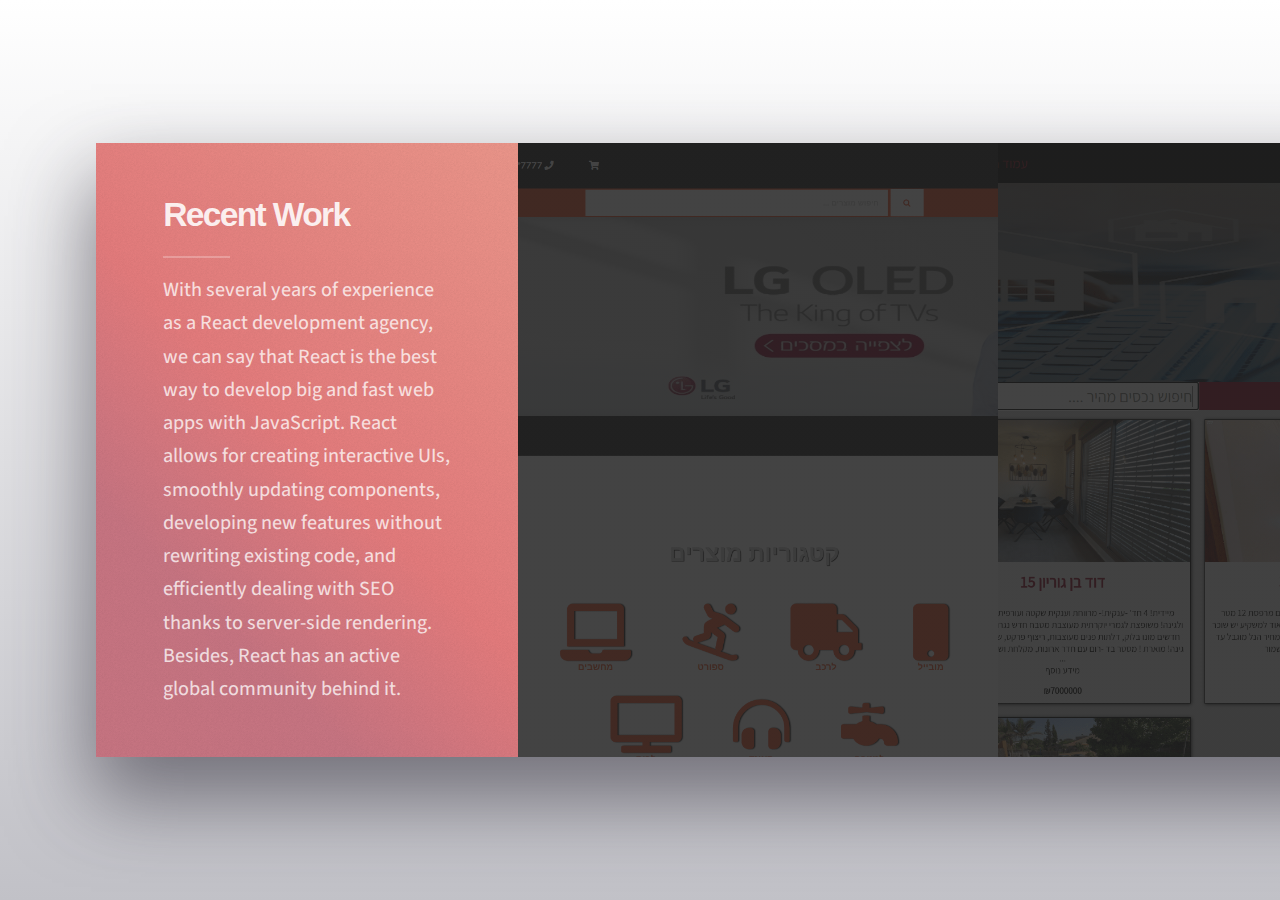
==== commit e25e9140: "update" ====
--- a/project.html
+++ b/project.html
@@ -22,229 +22,51 @@
     <div id="page-wrapper">
       <!-- Wrapper -->
       <div id="wrapper">
-        <!-- Panel (Banner) -->
-        <section class="panel banner right">
-          <div class="content color0 span-3-75">
-            <h1 class="major">
-              Vector<br />
-              Software Development
-            </h1>
-            <p>
-              To deliver products of the highest quality, we follow Extreme
-              Programming best practices that include code review, pair
-              programming, test-driven development, continuous integration, and
-              automated testing.
-            </p>
-            <ul class="actions">
-              <li>
-                <a
-                  href="#first"
-                  class="button primary color1 circle icon solid fa-angle-right"
-                  >Next</a
-                >
-              </li>
-            </ul>
-          </div>
-          <div class="image filtered span-1-75" data-position="25% 25%">
-            <img src="images/pic01.jpg" alt="" />
-          </div>
-        </section>
-
-        <!-- Panel (Spotlight) -->
-        <section class="panel spotlight medium right" id="first">
-          <div class="content span-7">
-            <h2 class="major">Fast development</h2>
-            <p>
-              React, with its powerful composition model, allows us to reuse
-              code for our applications. We create diverse and reusable
-              components and assemble existing ones in various combinations.
-              This strategy reduces software development time, making it faster
-              and more affordable to release a web application.
-            </p>
-          </div>
-          <div class="image filtered tinted" data-position="top left">
-            <img src="images/pic02.jpg" alt="" />
-          </div>
-        </section>
-
         <!-- Panel -->
-        <section class="panel color1">
-          <div class="intro joined">
-            <h2 class="major">Amet lorem</h2>
-            <p>
-              Sed vel nibh libero. Mauris et lorem pharetra massa lorem turpis
-              congue pulvinar. Vivamus sed feugiat finibus. Duis amet bibendum
-              amet sed. Duis mauris ex, dapibus sed ligula tempus volutpat magna
-              etiam.
-            </p>
-          </div>
-          <div class="inner">
-            <ul class="grid-icons three connected">
-              <li>
-                <span class="icon fa-gem"
-                  ><span class="label">Lorem</span></span
-                >
-              </li>
-              <li>
-                <span class="icon solid fa-camera-retro"
-                  ><span class="label">Ipsum</span></span
-                >
-              </li>
-              <li>
-                <span class="icon solid fa-cog"
-                  ><span class="label">Dolor</span></span
-                >
-              </li>
-              <li>
-                <span class="icon solid fa-paper-plane"
-                  ><span class="label">Sit</span></span
-                >
-              </li>
-              <li>
-                <span class="icon solid fa-chart-bar"
-                  ><span class="label">Amet</span></span
-                >
-              </li>
-              <li>
-                <span class="icon solid fa-code"
-                  ><span class="label">Nullam</span></span
-                >
-              </li>
-            </ul>
-          </div>
-        </section>
-
-        <!-- Panel (Spotlight) -->
-        <section class="panel spotlight large left">
-          <div class="content span-5">
-            <h2 class="major">Maintenance and customization</h2>
-            <p>
-              React is one of the best frontend tools for building web user
-              interfaces. It has a component-based architecture, which means we
-              can reuse code and create component libraries. This saves
-              significant time and money on web development.
-            </p>
-          </div>
-          <div class="image filtered tinted" data-position="top right">
-            <img src="images/pic03.jpg" alt="" />
-          </div>
-        </section>
-
         <!-- Panel -->
         <section class="panel">
           <div class="intro color2">
-            <h2 class="major">Elit integer</h2>
+            <h2 class="major">Recent Work</h2>
             <p>
-              Sed vel nibh libero. Mauris et lorem pharetra massa lorem turpis
-              congue pulvinar. Vivamus sed feugiat finibus. Duis amet bibendum
-              amet sed. Duis mauris ex, dapibus sed ligula tempus volutpat magna
-              etiam.
+              With several years of experience as a React development agency, we
+              can say that React is the best way to develop big and fast web
+              apps with JavaScript. React allows for creating interactive UIs,
+              smoothly updating components, developing new features without
+              rewriting existing code, and efficiently dealing with SEO thanks
+              to server-side rendering. Besides, React has an active global
+              community behind it.
             </p>
           </div>
-          <div class="gallery">
-            <div class="group span-3">
-              <a
-                href="images/gallery/fulls/01.jpg"
-                class="image filtered span-3"
-                data-position="bottom"
-                ><img src="images/gallery/thumbs/01.jpg" alt=""
-              /></a>
-              <a
-                href="images/gallery/fulls/02.jpg"
-                class="image filtered span-1-5"
-                data-position="center"
-                ><img src="images/gallery/thumbs/02.jpg" alt=""
-              /></a>
-              <a
-                href="images/gallery/fulls/03.jpg"
-                class="image filtered span-1-5"
-                data-position="bottom"
-                ><img src="images/gallery/thumbs/03.jpg" alt=""
-              /></a>
-            </div>
+          <div class="gallery" id="projects">
             <a
-              href="images/gallery/fulls/04.jpg"
-              class="image filtered span-2-5"
+              href="/project.html"
+              class="image filtered tinted darkened span-2-5"
               data-position="top"
-              ><img src="images/gallery/thumbs/04.jpg" alt=""
+              ><img src="images/gallery/fulls/elec1.png" alt=""
             /></a>
             <a
-              href="images/gallery/fulls/09.jpg"
-              class="image filtered span-2-5"
+              href="images/gallery/fulls/nadlan1.png"
+              class="image filtered tinted darkened span-2-5"
               data-position="right"
-              ><img src="images/gallery/thumbs/09.jpg" alt=""
+              ><img src="images/gallery/fulls/nadlan1.png" alt=""
+            /></a>
+            <a
+              href="images/gallery/fulls/fastway2.png"
+              class="image filtered tinted darkened span-2-5"
+              data-position="right"
+              ><img src="images/gallery/fulls/fastway2.png" alt=""
+            /></a>
+            <a
+              href="images/gallery/fulls/sadgroup1.png"
+              class="image filtered tinted darkened span-2-5"
+              data-position="center"
+              ><img src="images/gallery/fulls/sadgroup1.png" alt=""
             /></a>
           </div>
         </section>
+    
 
-        <!-- Panel -->
-        <section class="panel color4-alt">
-          <div class="intro color4">
-            <h2 class="major">Contact</h2>
-            <p>
-              Sed vel nibh libero. Mauris et lorem pharetra massa lorem turpis
-              congue pulvinar. Vivamus sed feugiat finibus. Duis amet bibendum
-              amet sed. Duis mauris ex, dapibus sed ligula tempus volutpat magna
-              etiam.
-            </p>
-          </div>
-          <div class="inner columns divided">
-            <div class="span-3-25">
-              <form method="post" action="#">
-                <div class="fields">
-                  <div class="field half">
-                    <label for="name">Name</label>
-                    <input type="text" name="name" id="name" />
-                  </div>
-                  <div class="field half">
-                    <label for="email">Email</label>
-                    <input type="email" name="email" id="email" />
-                  </div>
-                  <div class="field">
-                    <label for="message">Message</label>
-                    <textarea name="message" id="message" rows="4"></textarea>
-                  </div>
-                </div>
-                <ul class="actions">
-                  <li>
-                    <input
-                      type="submit"
-                      value="Send Message"
-                      class="button primary"
-                    />
-                  </li>
-                </ul>
-              </form>
-            </div>
-            <div class="span-1-5">
-              <ul class="contact-icons color1">
-                <li class="icon brands fa-twitter">
-                  <a href="#">@untitled-tld</a>
-                </li>
-                <li class="icon brands fa-facebook-f">
-                  <a href="#">facebook.com/untitled</a>
-                </li>
-                <li class="icon brands fa-snapchat-ghost">
-                  <a href="#">@untitled-tld</a>
-                </li>
-                <li class="icon brands fa-instagram">
-                  <a href="#">@untitled-tld</a>
-                </li>
-                <li class="icon brands fa-medium-m">
-                  <a href="#">medium.com/untitled</a>
-                </li>
-              </ul>
-            </div>
-          </div>
-        </section>
-
-        <!-- Copyright -->
-        <div class="copyright">
-          &copy; Untitled. Design: <a href="https://html5up.net">HTML5 UP</a>.
-        </div>
-      </div>
-    </div>
-
+    
     <!-- Scripts -->
     <script src="assets/js/jquery.min.js"></script>
     <script src="assets/js/browser.min.js"></script>
--- a/assets/css/main.css
+++ b/assets/css/main.css
@@ -305,7 +305,7 @@
   height: 100%;
   z-index: -1;
   background-attachment: fixed;
-  background: linear-gradient(#a4b9b7, #c1c1c7);
+  background: linear-gradient(#ffffff, #c1c1c7);
   /* background-repeat: repeat, repeat-x; */
   background-size: cover;
 }
@@ -3960,6 +3960,10 @@
   .panel.spotlight .content {
     min-height: 30rem;
   }
+  #go-to-top-btn {
+    margin: auto !important;
+    margin-top: 20px !important;
+  }
 }
 
 /* Page Wrapper */
